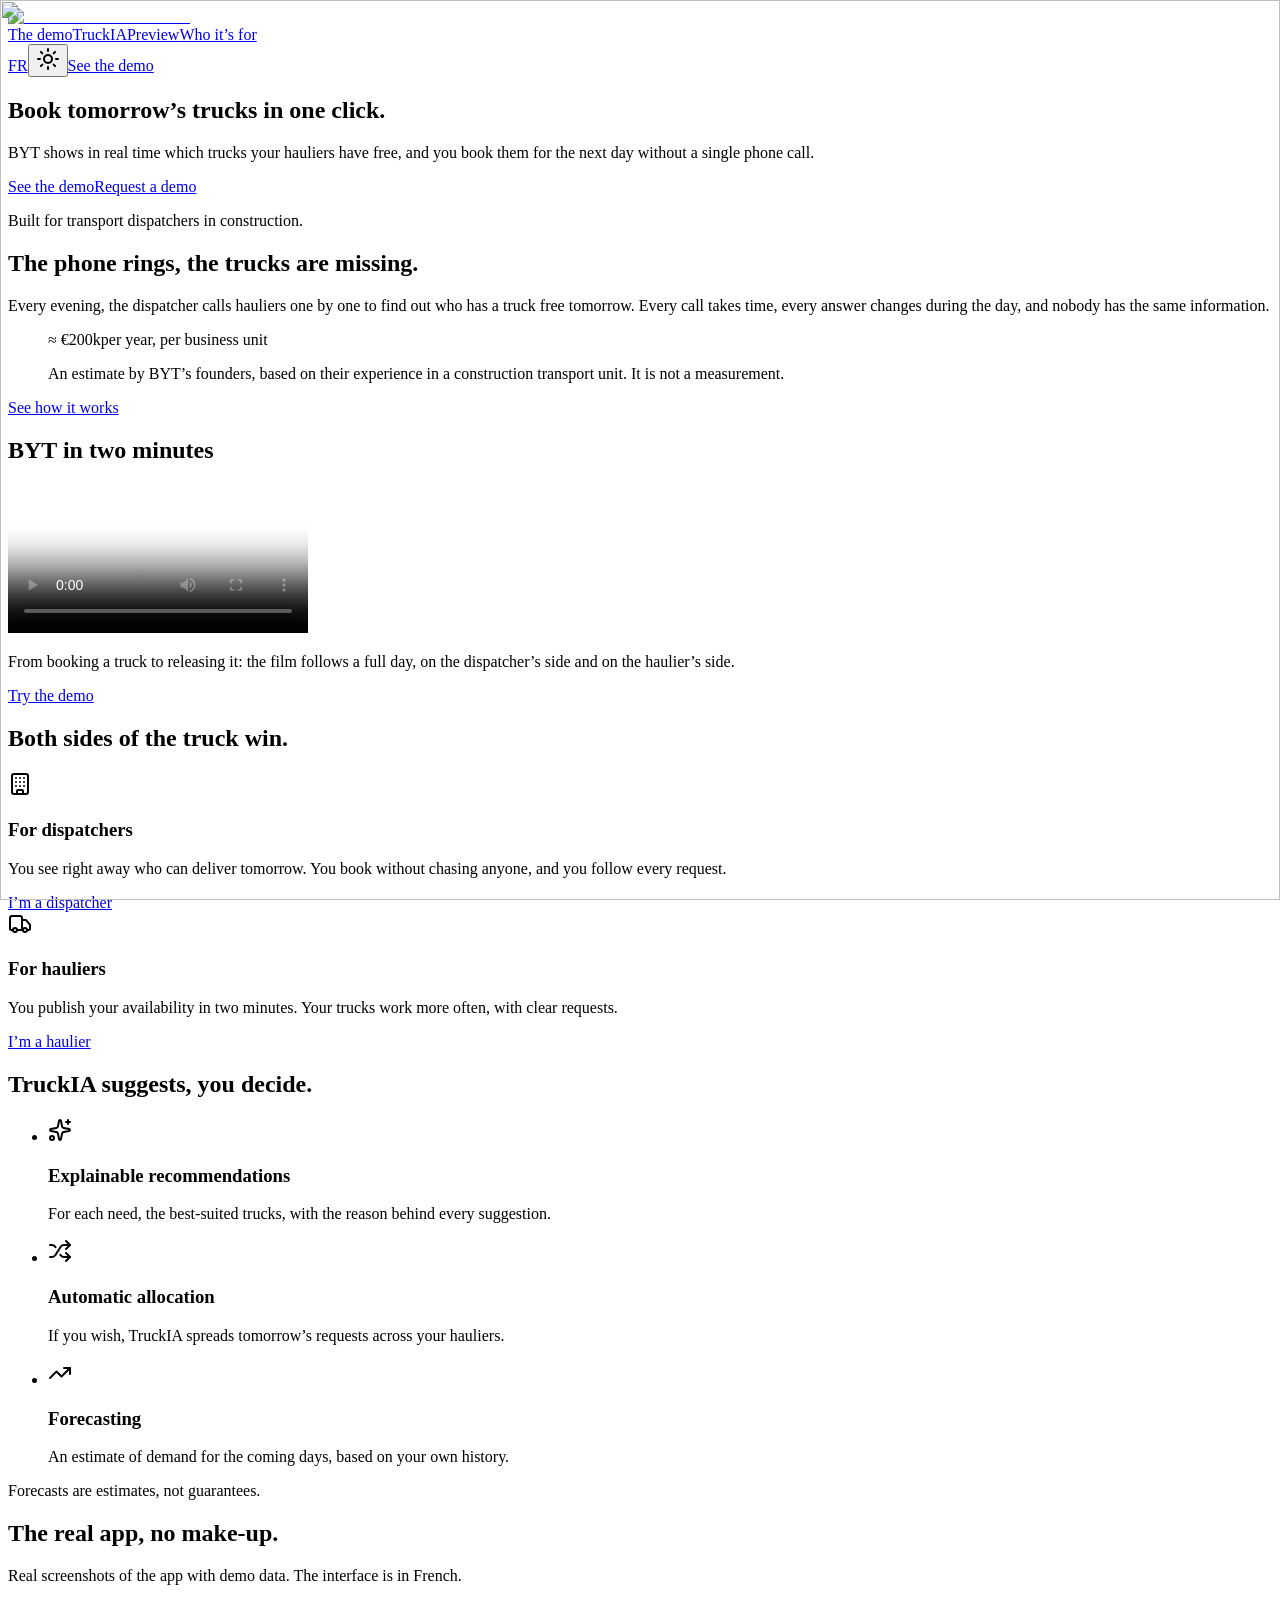
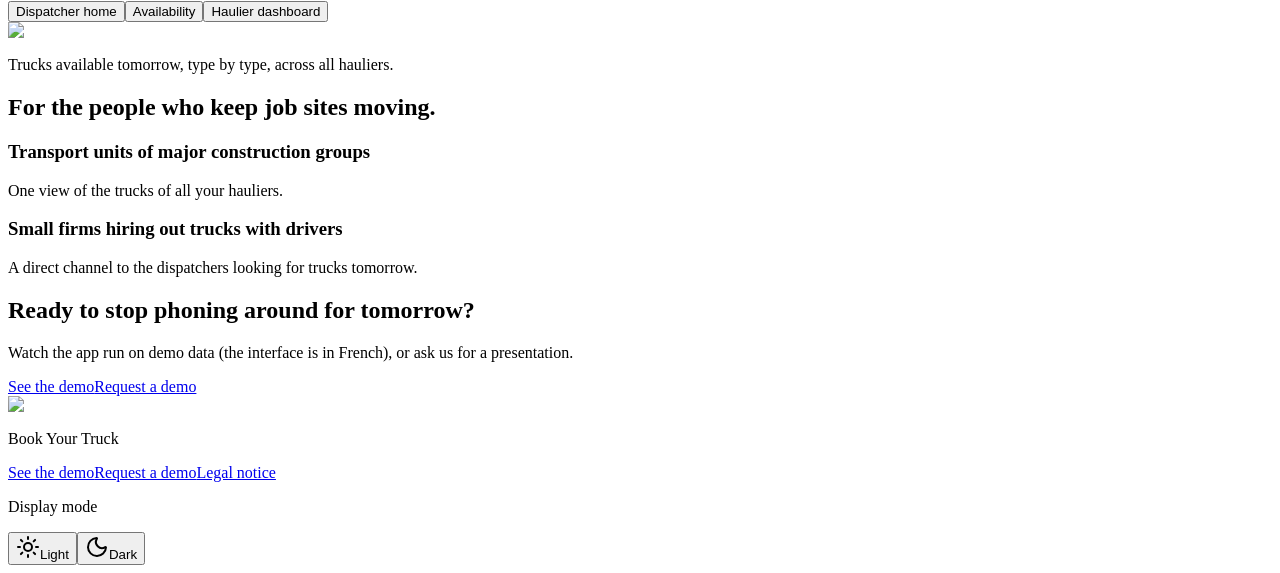
==== en/index.html @ 3bfd7bf5 "English landing under /en, English film, FR/EN switch; demo links to the new V1 address Co-Authored-" ====
<!DOCTYPE html><html lang="en" data-mode="dark" class="h-full antialiased MpTRBq_variable IlAYiW_variable tRXyLG_variable"><head><meta charSet="utf-8"/><meta name="viewport" content="width=device-width, initial-scale=1"/><link rel="stylesheet" href="/byt-landing/_next/static/chunks/2eouo8487dojg.css" data-precedence="next"/><link rel="stylesheet" href="/byt-landing/_next/static/chunks/0fxso6ekx2r6h.css" data-precedence="next"/><link rel="preload" as="script" fetchPriority="low" href="/byt-landing/_next/static/chunks/0o_iu04f6t0e7.js"/><script src="/byt-landing/_next/static/chunks/388g_mfn7ei28.js" async=""></script><script src="/byt-landing/_next/static/chunks/3hhvkmrxpr4rk.js" async=""></script><script src="/byt-landing/_next/static/chunks/25eh1px94h3n4.js" async=""></script><script src="/byt-landing/_next/static/chunks/turbopack-2rbhx_dps5cdj.js" async=""></script><script src="/byt-landing/_next/static/chunks/114zm1wj721ag.js" async=""></script><script src="/byt-landing/_next/static/chunks/167si0jmchx4j.js" async=""></script><script src="/byt-landing/_next/static/chunks/0wx6oqsn-_qvh.js" async=""></script><script src="/byt-landing/_next/static/chunks/1ptejjxzalk4x.js" async=""></script><script src="/byt-landing/_next/static/chunks/2x9ppv_f2jttq.js" async=""></script><script src="/byt-landing/_next/static/chunks/319exy_fspd3y.js" async=""></script><script src="/byt-landing/_next/static/chunks/37pzagzlcwzrl.js" async=""></script><script src="/byt-landing/_next/static/chunks/0yb3batxuyodr.js" async=""></script><script src="/byt-landing/_next/static/chunks/00i9_vu5y_h8j.js" async=""></script><title>BYT: book tomorrow’s trucks in one click</title><meta name="description" content="BYT shows in real time which trucks your hauliers have free, and you book them for the next day without a single phone call."/><meta property="og:title" content="BYT: book tomorrow’s trucks in one click"/><meta property="og:description" content="BYT shows in real time which trucks your hauliers have free, and you book them for the next day without a single phone call."/><meta property="og:locale" content="en_GB"/><meta property="og:image" content="https://weaven-labs.github.io/byt-landing/brand/chantier/landing/hero.jpg"/><meta property="og:image:width" content="2400"/><meta property="og:image:height" content="1357"/><meta property="og:image:alt" content="8x4 tipper truck on a yellow background"/><meta property="og:type" content="website"/><meta name="twitter:card" content="summary_large_image"/><meta name="twitter:title" content="BYT: book tomorrow’s trucks in one click"/><meta name="twitter:description" content="BYT shows in real time which trucks your hauliers have free, and you book them for the next day without a single phone call."/><meta name="twitter:image" content="https://weaven-labs.github.io/byt-landing/brand/chantier/landing/hero.jpg"/><meta name="twitter:image:alt" content="8x4 tipper truck on a yellow background"/><meta name="twitter:image:width" content="2400"/><meta name="twitter:image:height" content="1357"/><link rel="icon" href="/byt-landing/favicon.ico?favicon.117ezoe8m31dk.ico" sizes="48x48" type="image/x-icon"/><meta name="next-size-adjust" content=""/><script src="/byt-landing/_next/static/chunks/0cz1d0mv5g_q7.js" noModule=""></script></head><body class="flex min-h-full flex-col"><div hidden=""><!--$--><!--/$--></div><header class="sticky top-0 z-40 border-b bg-background/85 backdrop-blur-md"><div class="mx-auto w-full max-w-7xl px-4 sm:px-6 lg:px-10 flex h-16 items-center justify-between gap-3"><a aria-label="BYT, home" class="shrink-0" href="/byt-landing/en/"><img alt="BYT — Book Your Truck" data-slot="logo" width="113" height="34" decoding="async" data-nimg="1" class="block max-w-none shrink-0 select-none" style="color:transparent" src="/byt-landing/brand/chantier/logo-inverse.svg"/></a><nav aria-label="Sections" class="hidden items-center gap-6 lg:flex"><a href="#demo" class="text-sm text-muted-foreground hover:text-foreground focus-visible:text-foreground">The demo</a><a href="#truckia" class="text-sm text-muted-foreground hover:text-foreground focus-visible:text-foreground">TruckIA</a><a href="#apercu" class="text-sm text-muted-foreground hover:text-foreground focus-visible:text-foreground">Preview</a><a href="#pour-qui" class="text-sm text-muted-foreground hover:text-foreground focus-visible:text-foreground">Who it’s for</a></nav><div class="flex items-center gap-2"><a hrefLang="fr" aria-label="Version française" title="Version française" data-slot="button" data-variant="ghost" data-size="default" class="group/button inline-flex shrink-0 items-center justify-center rounded-md border bg-clip-padding font-(family-name:--button-font) tracking-(--button-tracking) whitespace-nowrap [text-transform:var(--button-transform)] transition-all outline-none select-none focus-visible:border-ring focus-visible:ring-3 focus-visible:ring-ring/50 active:not-aria-[haspopup]:translate-(--button-press) active:not-aria-[haspopup]:shadow-none disabled:pointer-events-none disabled:opacity-50 aria-invalid:border-destructive aria-invalid:ring-3 aria-invalid:ring-destructive/20 dark:aria-invalid:border-destructive/50 dark:aria-invalid:ring-destructive/40 [&amp;_svg]:pointer-events-none [&amp;_svg]:shrink-0 [&amp;_svg:not([class*=&#x27;size-&#x27;])]:size-4 border-transparent hover:bg-muted hover:text-foreground aria-expanded:bg-muted aria-expanded:text-foreground dark:hover:bg-muted/50 h-9 gap-1.5 in-data-[slot=button-group]:rounded-md has-data-[icon=inline-end]:pr-2 has-data-[icon=inline-start]:pl-2 px-2 text-sm font-semibold" href="/byt-landing/">FR</a><button data-slot="button" data-variant="ghost" data-size="default" class="group/button inline-flex shrink-0 items-center justify-center rounded-md border bg-clip-padding font-(family-name:--button-font) text-(length:--button-text) font-(--button-weight) tracking-(--button-tracking) whitespace-nowrap [text-transform:var(--button-transform)] transition-all outline-none select-none focus-visible:border-ring focus-visible:ring-3 focus-visible:ring-ring/50 active:not-aria-[haspopup]:translate-(--button-press) active:not-aria-[haspopup]:shadow-none disabled:pointer-events-none disabled:opacity-50 aria-invalid:border-destructive aria-invalid:ring-3 aria-invalid:ring-destructive/20 dark:aria-invalid:border-destructive/50 dark:aria-invalid:ring-destructive/40 [&amp;_svg]:pointer-events-none [&amp;_svg]:shrink-0 [&amp;_svg:not([class*=&#x27;size-&#x27;])]:size-4 border-transparent hover:bg-muted hover:text-foreground aria-expanded:bg-muted aria-expanded:text-foreground dark:hover:bg-muted/50 h-9 in-data-[slot=button-group]:rounded-md has-data-[icon=inline-end]:pr-2 has-data-[icon=inline-start]:pl-2 gap-1.5 px-2" aria-label="Switch to light mode" title="Light mode"><svg xmlns="http://www.w3.org/2000/svg" width="24" height="24" viewBox="0 0 24 24" fill="none" stroke="currentColor" stroke-width="2" stroke-linecap="round" stroke-linejoin="round" class="lucide lucide-sun size-5" aria-hidden="true"><circle cx="12" cy="12" r="4"></circle><path d="M12 2v2"></path><path d="M12 20v2"></path><path d="m4.93 4.93 1.41 1.41"></path><path d="m17.66 17.66 1.41 1.41"></path><path d="M2 12h2"></path><path d="M20 12h2"></path><path d="m6.34 17.66-1.41 1.41"></path><path d="m19.07 4.93-1.41 1.41"></path></svg></button><a data-slot="button" data-variant="default" data-size="default" class="group/button shrink-0 items-center justify-center rounded-md border border-(color:--button-border) bg-clip-padding font-(family-name:--button-font) text-(length:--button-text) font-(--button-weight) tracking-(--button-tracking) whitespace-nowrap [text-transform:var(--button-transform)] transition-all outline-none select-none focus-visible:border-ring focus-visible:ring-3 focus-visible:ring-ring/50 active:not-aria-[haspopup]:translate-(--button-press) active:not-aria-[haspopup]:shadow-none disabled:pointer-events-none disabled:opacity-50 aria-invalid:border-destructive aria-invalid:ring-3 aria-invalid:ring-destructive/20 dark:aria-invalid:border-destructive/50 dark:aria-invalid:ring-destructive/40 [&amp;_svg]:pointer-events-none [&amp;_svg]:shrink-0 [&amp;_svg:not([class*=&#x27;size-&#x27;])]:size-4 bg-primary text-primary-foreground hover:bg-primary/85 h-9 gap-1.5 px-2.5 in-data-[slot=button-group]:rounded-md has-data-[icon=inline-end]:pr-2 has-data-[icon=inline-start]:pl-2 hidden sm:inline-flex" href="https://order-exceed-fate-fcc.trycloudflare.com/connexion">See the demo</a></div></div></header><main lang="en"><section aria-labelledby="titre-hero" class="landing-hero"><div class="landing-hero__media"><div aria-hidden="true" class="absolute inset-0 overflow-hidden"><img alt="" decoding="async" data-nimg="fill" class="object-cover object-[100%_58%]" style="position:absolute;height:100%;width:100%;left:0;top:0;right:0;bottom:0;color:transparent" src="/byt-landing/brand/chantier/landing/hero-poster.jpg"/></div></div><div class="mx-auto w-full max-w-7xl px-4 sm:px-6 lg:px-10 landing-hero__body"><h1 id="titre-hero" class="landing-hero__title"><span><span class="landing-hero__word" style="--i:0">Book</span> </span><span><span class="landing-hero__word" style="--i:1">tomorrow’s</span> </span><span><span class="landing-hero__word" style="--i:2">trucks</span> </span><span><span class="landing-hero__word" style="--i:3">in</span> </span><span><span class="landing-hero__word" style="--i:4">one</span> </span><span><span class="landing-hero__word" style="--i:5">click.</span> </span></h1><p class="landing-hero__lead mt-6 text-lg leading-relaxed sm:text-xl">BYT shows in real time which trucks your hauliers have free, and you book them for the next day without a single phone call.</p><div class="mt-8 flex flex-wrap gap-3"><a data-slot="button" data-variant="default" data-size="lg" class="group/button inline-flex shrink-0 items-center justify-center rounded-md border border-(color:--button-border) bg-clip-padding font-(family-name:--button-font) font-(--button-weight) tracking-(--button-tracking) whitespace-nowrap [text-transform:var(--button-transform)] transition-all outline-none select-none focus-visible:border-ring focus-visible:ring-3 focus-visible:ring-ring/50 active:not-aria-[haspopup]:translate-(--button-press) active:not-aria-[haspopup]:shadow-none disabled:pointer-events-none disabled:opacity-50 aria-invalid:border-destructive aria-invalid:ring-3 aria-invalid:ring-destructive/20 dark:aria-invalid:border-destructive/50 dark:aria-invalid:ring-destructive/40 [&amp;_svg]:pointer-events-none [&amp;_svg]:shrink-0 [&amp;_svg:not([class*=&#x27;size-&#x27;])]:size-4 bg-primary text-primary-foreground hover:bg-primary/85 gap-1.5 has-data-[icon=inline-end]:pr-2 has-data-[icon=inline-start]:pl-2 h-12 px-6 text-base dark:bg-brand-foreground dark:text-brand dark:hover:bg-brand-foreground/85" href="https://order-exceed-fate-fcc.trycloudflare.com/connexion">See the demo</a><a data-slot="button" data-variant="outline" data-size="lg" class="group/button inline-flex shrink-0 items-center justify-center rounded-md border bg-clip-padding font-(family-name:--button-font) font-(--button-weight) tracking-(--button-tracking) whitespace-nowrap [text-transform:var(--button-transform)] transition-all outline-none select-none focus-visible:border-ring focus-visible:ring-3 focus-visible:ring-ring/50 active:not-aria-[haspopup]:translate-(--button-press) active:not-aria-[haspopup]:shadow-none disabled:pointer-events-none disabled:opacity-50 aria-invalid:border-destructive aria-invalid:ring-3 aria-invalid:ring-destructive/20 dark:aria-invalid:border-destructive/50 dark:aria-invalid:ring-destructive/40 [&amp;_svg]:pointer-events-none [&amp;_svg]:shrink-0 [&amp;_svg:not([class*=&#x27;size-&#x27;])]:size-4 border-border shadow-(--button-shadow) hover:bg-accent hover:text-accent-foreground aria-expanded:bg-muted aria-expanded:text-foreground gap-1.5 has-data-[icon=inline-end]:pr-2 has-data-[icon=inline-start]:pl-2 h-12 bg-card px-6 text-base text-card-foreground dark:border-brand-foreground dark:bg-transparent dark:text-brand-foreground" href="https://order-exceed-fate-fcc.trycloudflare.com/demo">Request a demo</a></div><p class="landing-hero__note mt-6 text-sm">Built for transport dispatchers in construction.</p></div></section><section id="probleme" aria-labelledby="titre-probleme" class="relative scroll-mt-16 py-20 sm:py-28"><div class="mx-auto w-full max-w-7xl px-4 sm:px-6 lg:px-10 grid items-center gap-12 lg:grid-cols-2 lg:gap-20"><div><h2 id="titre-probleme" class="landing-title max-w-[16ch]">The phone rings, the trucks are missing.</h2><p class="mt-6 max-w-[56ch] text-base leading-relaxed text-muted-foreground sm:text-lg">Every evening, the dispatcher calls hauliers one by one to find out who has a truck free tomorrow. Every call takes time, every answer changes during the day, and nobody has the same information.</p><figure class="mt-10 border-l-4 border-brand pl-5"><p class="numeric text-5xl sm:text-6xl">≈ €<span class="figures">200</span>k<span class="mt-1 block text-2xl text-muted-foreground sm:mt-0 sm:ml-2 sm:inline sm:text-3xl">per year, per business unit</span></p><figcaption class="mt-3 max-w-[48ch] text-sm leading-relaxed text-muted-foreground">An estimate by BYT’s founders, based on their experience in a construction transport unit. It is not a measurement.</figcaption></figure><p class="mt-8 text-sm"><a href="#demo" class="underline underline-offset-4 hover:text-primary">See how it works</a></p></div><div style="clip-path:inset(0 100% 0 0)"><div class="relative overflow-hidden rounded-lg border bg-muted shadow-[8px_8px_0_0_var(--foreground)] aspect-[4/3]"><img alt="" loading="lazy" decoding="async" data-nimg="fill" class="object-cover" style="position:absolute;height:100%;width:100%;left:0;top:0;right:0;bottom:0;color:transparent" src="/byt-landing/brand/chantier/landing/section-3.jpg"/></div></div></div></section><section id="demo" aria-labelledby="titre-demo" class="relative scroll-mt-16 py-20 sm:py-28 bg-muted/50"><div class="mx-auto w-full max-w-7xl px-4 sm:px-6 lg:px-10"><h2 id="titre-demo" class="landing-title max-w-[18ch]">BYT in two minutes</h2><div class="relative overflow-hidden rounded-lg bg-muted shadow-[8px_8px_0_0_var(--foreground)] mt-10 border-2 lg:mt-14"><video class="block aspect-video w-full bg-black" controls="" preload="metadata" playsInline="" poster="/byt-landing/landing/byt-demo-en-poster.jpg"><source src="/byt-landing/landing/byt-demo-en.mp4" type="video/mp4"/></video></div><div class="mt-8 flex flex-col gap-4 sm:flex-row sm:items-center sm:justify-between"><p class="max-w-[60ch] text-base leading-relaxed text-muted-foreground sm:text-lg">From booking a truck to releasing it: the film follows a full day, on the dispatcher’s side and on the haulier’s side.</p><a data-slot="button" data-variant="default" data-size="lg" class="group/button inline-flex items-center justify-center rounded-md border border-(color:--button-border) bg-clip-padding font-(family-name:--button-font) font-(--button-weight) tracking-(--button-tracking) whitespace-nowrap [text-transform:var(--button-transform)] transition-all outline-none select-none focus-visible:border-ring focus-visible:ring-3 focus-visible:ring-ring/50 active:not-aria-[haspopup]:translate-(--button-press) active:not-aria-[haspopup]:shadow-none disabled:pointer-events-none disabled:opacity-50 aria-invalid:border-destructive aria-invalid:ring-3 aria-invalid:ring-destructive/20 dark:aria-invalid:border-destructive/50 dark:aria-invalid:ring-destructive/40 [&amp;_svg]:pointer-events-none [&amp;_svg]:shrink-0 [&amp;_svg:not([class*=&#x27;size-&#x27;])]:size-4 bg-primary text-primary-foreground hover:bg-primary/85 gap-1.5 has-data-[icon=inline-end]:pr-2 has-data-[icon=inline-start]:pl-2 h-12 shrink-0 px-6 text-base" href="https://order-exceed-fate-fcc.trycloudflare.com/connexion">Try the demo</a></div></div></section><section id="deux-cotes" aria-labelledby="titre-deux-cotes" class="relative scroll-mt-16 py-20 sm:py-28"><div class="mx-auto w-full max-w-7xl px-4 sm:px-6 lg:px-10"><h2 id="titre-deux-cotes" class="landing-title max-w-[20ch]">Both sides of the truck win.</h2><div class="mt-10" style="clip-path:inset(0 100% 0 0)"><div class="relative overflow-hidden rounded-lg border bg-muted shadow-[8px_8px_0_0_var(--foreground)] aspect-[16/8] sm:aspect-[16/6]"><img alt="" loading="lazy" decoding="async" data-nimg="fill" class="object-cover object-[50%_60%]" style="position:absolute;height:100%;width:100%;left:0;top:0;right:0;bottom:0;color:transparent" src="/byt-landing/brand/chantier/landing/section-2.jpg"/></div></div><div class="mt-10 grid gap-6 md:grid-cols-2"><article class="flex flex-col items-start gap-4 rounded-lg border bg-card p-6 sm:p-8"><svg xmlns="http://www.w3.org/2000/svg" width="24" height="24" viewBox="0 0 24 24" fill="none" stroke="currentColor" stroke-width="2" stroke-linecap="round" stroke-linejoin="round" class="lucide lucide-building size-8 [stroke-width:1.75] text-foreground" aria-hidden="true"><path d="M12 10h.01"></path><path d="M12 14h.01"></path><path d="M12 6h.01"></path><path d="M16 10h.01"></path><path d="M16 14h.01"></path><path d="M16 6h.01"></path><path d="M8 10h.01"></path><path d="M8 14h.01"></path><path d="M8 6h.01"></path><path d="M9 22v-3a1 1 0 0 1 1-1h4a1 1 0 0 1 1 1v3"></path><rect x="4" y="2" width="16" height="20" rx="2"></rect></svg><h3 class="text-2xl">For dispatchers</h3><p class="max-w-[44ch] text-base leading-relaxed text-muted-foreground">You see right away who can deliver tomorrow. You book without chasing anyone, and you follow every request.</p><a data-slot="button" data-variant="outline" data-size="default" class="group/button inline-flex shrink-0 items-center justify-center rounded-md border bg-clip-padding font-(family-name:--button-font) text-(length:--button-text) font-(--button-weight) tracking-(--button-tracking) whitespace-nowrap [text-transform:var(--button-transform)] transition-all outline-none select-none focus-visible:border-ring focus-visible:ring-3 focus-visible:ring-ring/50 active:not-aria-[haspopup]:translate-(--button-press) active:not-aria-[haspopup]:shadow-none disabled:pointer-events-none disabled:opacity-50 aria-invalid:border-destructive aria-invalid:ring-3 aria-invalid:ring-destructive/20 dark:aria-invalid:border-destructive/50 dark:aria-invalid:ring-destructive/40 [&amp;_svg]:pointer-events-none [&amp;_svg]:shrink-0 [&amp;_svg:not([class*=&#x27;size-&#x27;])]:size-4 border-border bg-card shadow-(--button-shadow) hover:bg-accent hover:text-accent-foreground aria-expanded:bg-muted aria-expanded:text-foreground dark:border-input h-9 gap-1.5 px-2.5 in-data-[slot=button-group]:rounded-md has-data-[icon=inline-end]:pr-2 has-data-[icon=inline-start]:pl-2 mt-2" href="https://order-exceed-fate-fcc.trycloudflare.com/connexion">I’m a dispatcher</a></article><article class="flex flex-col items-start gap-4 rounded-lg border bg-card p-6 sm:p-8"><svg xmlns="http://www.w3.org/2000/svg" width="24" height="24" viewBox="0 0 24 24" fill="none" stroke="currentColor" stroke-width="2" stroke-linecap="round" stroke-linejoin="round" class="lucide lucide-truck size-8 [stroke-width:1.75] text-foreground" aria-hidden="true"><path d="M14 18V6a2 2 0 0 0-2-2H4a2 2 0 0 0-2 2v11a1 1 0 0 0 1 1h2"></path><path d="M15 18H9"></path><path d="M19 18h2a1 1 0 0 0 1-1v-3.65a1 1 0 0 0-.22-.624l-3.48-4.35A1 1 0 0 0 17.52 8H14"></path><circle cx="17" cy="18" r="2"></circle><circle cx="7" cy="18" r="2"></circle></svg><h3 class="text-2xl">For hauliers</h3><p class="max-w-[44ch] text-base leading-relaxed text-muted-foreground">You publish your availability in two minutes. Your trucks work more often, with clear requests.</p><a data-slot="button" data-variant="outline" data-size="default" class="group/button inline-flex shrink-0 items-center justify-center rounded-md border bg-clip-padding font-(family-name:--button-font) text-(length:--button-text) font-(--button-weight) tracking-(--button-tracking) whitespace-nowrap [text-transform:var(--button-transform)] transition-all outline-none select-none focus-visible:border-ring focus-visible:ring-3 focus-visible:ring-ring/50 active:not-aria-[haspopup]:translate-(--button-press) active:not-aria-[haspopup]:shadow-none disabled:pointer-events-none disabled:opacity-50 aria-invalid:border-destructive aria-invalid:ring-3 aria-invalid:ring-destructive/20 dark:aria-invalid:border-destructive/50 dark:aria-invalid:ring-destructive/40 [&amp;_svg]:pointer-events-none [&amp;_svg]:shrink-0 [&amp;_svg:not([class*=&#x27;size-&#x27;])]:size-4 border-border bg-card shadow-(--button-shadow) hover:bg-accent hover:text-accent-foreground aria-expanded:bg-muted aria-expanded:text-foreground dark:border-input h-9 gap-1.5 px-2.5 in-data-[slot=button-group]:rounded-md has-data-[icon=inline-end]:pr-2 has-data-[icon=inline-start]:pl-2 mt-2" href="https://order-exceed-fate-fcc.trycloudflare.com/connexion">I’m a haulier</a></article></div></div></section><section id="truckia" aria-labelledby="titre-truckia" class="relative scroll-mt-16 py-20 sm:py-28 bg-muted/50"><div class="mx-auto w-full max-w-7xl px-4 sm:px-6 lg:px-10 grid items-center gap-12 lg:grid-cols-[1.1fr_1fr] lg:gap-20"><div class="order-2 lg:order-1" style="clip-path:inset(0 100% 0 0)"><div class="relative overflow-hidden rounded-lg border bg-muted shadow-[8px_8px_0_0_var(--foreground)] aspect-[16/10]"><img alt="" loading="lazy" decoding="async" data-nimg="fill" class="object-cover" style="position:absolute;height:100%;width:100%;left:0;top:0;right:0;bottom:0;color:transparent" src="/byt-landing/brand/chantier/landing/section-4.jpg"/></div></div><div class="order-1 lg:order-2"><h2 id="titre-truckia" class="landing-title max-w-[16ch]">TruckIA suggests, you decide.</h2><ul class="mt-8 space-y-6"><li class="flex gap-4"><span class="mt-1 grid size-10 shrink-0 place-items-center rounded-md bg-truckia/15 text-truckia"><svg xmlns="http://www.w3.org/2000/svg" width="24" height="24" viewBox="0 0 24 24" fill="none" stroke="currentColor" stroke-width="2" stroke-linecap="round" stroke-linejoin="round" class="lucide lucide-sparkles lucide-stars size-5" aria-hidden="true"><path d="M11.017 2.814a1 1 0 0 1 1.966 0l1.051 5.558a2 2 0 0 0 1.594 1.594l5.558 1.051a1 1 0 0 1 0 1.966l-5.558 1.051a2 2 0 0 0-1.594 1.594l-1.051 5.558a1 1 0 0 1-1.966 0l-1.051-5.558a2 2 0 0 0-1.594-1.594l-5.558-1.051a1 1 0 0 1 0-1.966l5.558-1.051a2 2 0 0 0 1.594-1.594z"></path><path d="M20 2v4"></path><path d="M22 4h-4"></path><circle cx="4" cy="20" r="2"></circle></svg></span><div><h3 class="text-xl">Explainable recommendations</h3><p class="mt-1 max-w-[44ch] text-base leading-relaxed text-muted-foreground">For each need, the best-suited trucks, with the reason behind every suggestion.</p></div></li><li class="flex gap-4"><span class="mt-1 grid size-10 shrink-0 place-items-center rounded-md bg-truckia/15 text-truckia"><svg xmlns="http://www.w3.org/2000/svg" width="24" height="24" viewBox="0 0 24 24" fill="none" stroke="currentColor" stroke-width="2" stroke-linecap="round" stroke-linejoin="round" class="lucide lucide-shuffle size-5" aria-hidden="true"><path d="m18 14 4 4-4 4"></path><path d="m18 2 4 4-4 4"></path><path d="M2 18h1.973a4 4 0 0 0 3.3-1.7l5.454-8.6a4 4 0 0 1 3.3-1.7H22"></path><path d="M2 6h1.972a4 4 0 0 1 3.6 2.2"></path><path d="M22 18h-6.041a4 4 0 0 1-3.3-1.8l-.359-.45"></path></svg></span><div><h3 class="text-xl">Automatic allocation</h3><p class="mt-1 max-w-[44ch] text-base leading-relaxed text-muted-foreground">If you wish, TruckIA spreads tomorrow’s requests across your hauliers.</p></div></li><li class="flex gap-4"><span class="mt-1 grid size-10 shrink-0 place-items-center rounded-md bg-truckia/15 text-truckia"><svg xmlns="http://www.w3.org/2000/svg" width="24" height="24" viewBox="0 0 24 24" fill="none" stroke="currentColor" stroke-width="2" stroke-linecap="round" stroke-linejoin="round" class="lucide lucide-trending-up size-5" aria-hidden="true"><path d="M16 7h6v6"></path><path d="m22 7-8.5 8.5-5-5L2 17"></path></svg></span><div><h3 class="text-xl">Forecasting</h3><p class="mt-1 max-w-[44ch] text-base leading-relaxed text-muted-foreground">An estimate of demand for the coming days, based on your own history.</p></div></li></ul><p class="mt-8 text-sm text-muted-foreground">Forecasts are estimates, not guarantees.</p></div></div></section><section id="apercu" aria-labelledby="titre-apercu" class="relative scroll-mt-16 py-20 sm:py-28"><div class="mx-auto w-full max-w-7xl px-4 sm:px-6 lg:px-10"><h2 id="titre-apercu" class="landing-title max-w-[18ch]">The real app, no make-up.</h2><p class="mt-5 max-w-[56ch] text-base leading-relaxed text-muted-foreground sm:text-lg">Real screenshots of the app with demo data. The interface is in French.</p><div role="tablist" aria-label="App screens" class="mt-8 flex flex-wrap gap-2"><button type="button" role="tab" id="_R_1klubrb_-tab-0" aria-selected="true" aria-controls="_R_1klubrb_-panel" class="h-10 rounded-md border px-4 text-sm outline-none focus-visible:ring-3 focus-visible:ring-focus-halo bg-primary text-primary-foreground">Dispatcher home</button><button type="button" role="tab" id="_R_1klubrb_-tab-1" aria-selected="false" aria-controls="_R_1klubrb_-panel" class="h-10 rounded-md border px-4 text-sm outline-none focus-visible:ring-3 focus-visible:ring-focus-halo bg-card text-muted-foreground hover:text-foreground">Availability</button><button type="button" role="tab" id="_R_1klubrb_-tab-2" aria-selected="false" aria-controls="_R_1klubrb_-panel" class="h-10 rounded-md border px-4 text-sm outline-none focus-visible:ring-3 focus-visible:ring-focus-halo bg-card text-muted-foreground hover:text-foreground">Haulier dashboard</button></div><div role="tabpanel" id="_R_1klubrb_-panel" aria-labelledby="_R_1klubrb_-tab-0" class="mt-8"><div class="relative overflow-hidden rounded-lg border bg-muted shadow-[8px_8px_0_0_var(--foreground)] aspect-[16/9.5]"><img alt="Screenshot of the app, dispatcher home." loading="lazy" width="1440" height="900" decoding="async" data-nimg="1" class="size-full object-cover object-top" style="color:transparent" src="/byt-landing/landing/client.jpg"/></div><p class="mt-5 max-w-[64ch] text-sm text-muted-foreground">Trucks available tomorrow, type by type, across all hauliers.</p></div></div></section><section id="pour-qui" aria-labelledby="titre-pour-qui" class="relative scroll-mt-16 py-20 sm:py-28 bg-muted/50"><div class="mx-auto w-full max-w-7xl px-4 sm:px-6 lg:px-10 grid items-center gap-12 lg:grid-cols-2 lg:gap-20"><div><h2 id="titre-pour-qui" class="landing-title max-w-[18ch]">For the people who keep job sites moving.</h2><div class="mt-8 space-y-4"><article class="rounded-lg border bg-card p-6"><h3 class="text-xl">Transport units of major construction groups</h3><p class="mt-2 text-base leading-relaxed text-muted-foreground">One view of the trucks of all your hauliers.</p></article><article class="rounded-lg border bg-card p-6"><h3 class="text-xl">Small firms hiring out trucks with drivers</h3><p class="mt-2 text-base leading-relaxed text-muted-foreground">A direct channel to the dispatchers looking for trucks tomorrow.</p></article></div></div><div style="clip-path:inset(0 100% 0 0)"><div class="relative overflow-hidden rounded-lg border bg-muted shadow-[8px_8px_0_0_var(--foreground)] aspect-[4/3]"><img alt="" loading="lazy" decoding="async" data-nimg="fill" class="object-cover" style="position:absolute;height:100%;width:100%;left:0;top:0;right:0;bottom:0;color:transparent" src="/byt-landing/brand/chantier/landing/section-1.jpg"/></div></div></div></section><section aria-labelledby="titre-final" class="relative scroll-mt-16 py-20 sm:py-28 isolate overflow-hidden"><div aria-hidden="true" class="absolute inset-0 -z-10"><img alt="" loading="lazy" decoding="async" data-nimg="fill" class="object-cover" style="position:absolute;height:100%;width:100%;left:0;top:0;right:0;bottom:0;color:transparent" src="/byt-landing/brand/chantier/landing/hex-bg.jpg"/><div class="absolute inset-0 bg-background/85"></div></div><div class="mx-auto w-full max-w-7xl px-4 sm:px-6 lg:px-10 text-center"><div class="mx-auto max-w-2xl rounded-lg border bg-card/90 p-8 shadow-[8px_8px_0_0_var(--foreground)] backdrop-blur-md sm:p-12"><h2 id="titre-final" class="landing-title text-balance">Ready to stop phoning around for tomorrow?</h2><p class="mx-auto mt-5 max-w-[48ch] text-base leading-relaxed text-muted-foreground sm:text-lg">Watch the app run on demo data (the interface is in French), or ask us for a presentation.</p><div class="mt-8 flex flex-wrap justify-center gap-3"><a data-slot="button" data-variant="default" data-size="lg" class="group/button inline-flex shrink-0 items-center justify-center rounded-md border border-(color:--button-border) bg-clip-padding font-(family-name:--button-font) font-(--button-weight) tracking-(--button-tracking) whitespace-nowrap [text-transform:var(--button-transform)] transition-all outline-none select-none focus-visible:border-ring focus-visible:ring-3 focus-visible:ring-ring/50 active:not-aria-[haspopup]:translate-(--button-press) active:not-aria-[haspopup]:shadow-none disabled:pointer-events-none disabled:opacity-50 aria-invalid:border-destructive aria-invalid:ring-3 aria-invalid:ring-destructive/20 dark:aria-invalid:border-destructive/50 dark:aria-invalid:ring-destructive/40 [&amp;_svg]:pointer-events-none [&amp;_svg]:shrink-0 [&amp;_svg:not([class*=&#x27;size-&#x27;])]:size-4 bg-primary text-primary-foreground hover:bg-primary/85 gap-1.5 has-data-[icon=inline-end]:pr-2 has-data-[icon=inline-start]:pl-2 h-12 px-6 text-base" href="https://order-exceed-fate-fcc.trycloudflare.com/connexion">See the demo</a><a data-slot="button" data-variant="outline" data-size="lg" class="group/button inline-flex shrink-0 items-center justify-center rounded-md border bg-clip-padding font-(family-name:--button-font) font-(--button-weight) tracking-(--button-tracking) whitespace-nowrap [text-transform:var(--button-transform)] transition-all outline-none select-none focus-visible:border-ring focus-visible:ring-3 focus-visible:ring-ring/50 active:not-aria-[haspopup]:translate-(--button-press) active:not-aria-[haspopup]:shadow-none disabled:pointer-events-none disabled:opacity-50 aria-invalid:border-destructive aria-invalid:ring-3 aria-invalid:ring-destructive/20 dark:aria-invalid:border-destructive/50 dark:aria-invalid:ring-destructive/40 [&amp;_svg]:pointer-events-none [&amp;_svg]:shrink-0 [&amp;_svg:not([class*=&#x27;size-&#x27;])]:size-4 border-border shadow-(--button-shadow) hover:bg-accent hover:text-accent-foreground aria-expanded:bg-muted aria-expanded:text-foreground dark:border-input gap-1.5 has-data-[icon=inline-end]:pr-2 has-data-[icon=inline-start]:pl-2 h-12 bg-card px-6 text-base" href="https://order-exceed-fate-fcc.trycloudflare.com/demo">Request a demo</a></div></div></div></section></main><footer class="border-t bg-card"><div class="mx-auto w-full max-w-7xl px-4 sm:px-6 lg:px-10 flex flex-col gap-8 py-10 md:flex-row md:items-start md:justify-between"><div class="space-y-3"><img alt="BYT — Book Your Truck" data-slot="logo" loading="lazy" width="119" height="36" decoding="async" data-nimg="1" class="block max-w-none shrink-0 select-none" style="color:transparent" src="/byt-landing/brand/chantier/logo-inverse.svg"/><p class="text-sm text-muted-foreground">Book Your Truck</p></div><nav aria-label="Footer" class="flex flex-col gap-2 text-sm"><a class="hover:underline" href="https://order-exceed-fate-fcc.trycloudflare.com/connexion">See the demo</a><a class="hover:underline" href="https://order-exceed-fate-fcc.trycloudflare.com/demo">Request a demo</a><a class="hover:underline" href="/byt-landing/en/legal-notice">Legal notice</a></nav><div><p class="mb-3 text-sm text-muted-foreground">Display mode</p><div role="radiogroup" aria-label="Display mode" class="grid w-full max-w-sm grid-cols-2 gap-1 rounded-md bg-muted p-1"><button type="button" role="radio" aria-checked="false" aria-label="Light" class="flex h-8 items-center justify-center gap-1.5 rounded-sm text-sm font-medium outline-none focus-visible:ring-3 focus-visible:ring-focus-halo text-muted-foreground hover:text-foreground"><svg xmlns="http://www.w3.org/2000/svg" width="24" height="24" viewBox="0 0 24 24" fill="none" stroke="currentColor" stroke-width="2" stroke-linecap="round" stroke-linejoin="round" class="lucide lucide-sun size-4" aria-hidden="true"><circle cx="12" cy="12" r="4"></circle><path d="M12 2v2"></path><path d="M12 20v2"></path><path d="m4.93 4.93 1.41 1.41"></path><path d="m17.66 17.66 1.41 1.41"></path><path d="M2 12h2"></path><path d="M20 12h2"></path><path d="m6.34 17.66-1.41 1.41"></path><path d="m19.07 4.93-1.41 1.41"></path></svg>Light</button><button type="button" role="radio" aria-checked="true" aria-label="Dark" class="flex h-8 items-center justify-center gap-1.5 rounded-sm text-sm font-medium outline-none focus-visible:ring-3 focus-visible:ring-focus-halo bg-card text-card-foreground shadow-sm"><svg xmlns="http://www.w3.org/2000/svg" width="24" height="24" viewBox="0 0 24 24" fill="none" stroke="currentColor" stroke-width="2" stroke-linecap="round" stroke-linejoin="round" class="lucide lucide-moon size-4" aria-hidden="true"><path d="M20.985 12.486a9 9 0 1 1-9.473-9.472c.405-.022.617.46.402.803a6 6 0 0 0 8.268 8.268c.344-.215.825-.004.803.401"></path></svg>Dark</button></div></div></div></footer><!--$--><!--/$--><section aria-label="Notifications alt+T" tabindex="-1" aria-live="polite" aria-relevant="additions text" aria-atomic="false" data-react-aria-top-layer="true"></section><script id="_R_">(globalThis["TURBOPACK"] || (globalThis["TURBOPACK"] = [])).push({"otherChunks":["static/chunks/0o_iu04f6t0e7.js","static/chunks/388g_mfn7ei28.js","static/chunks/3hhvkmrxpr4rk.js","static/chunks/25eh1px94h3n4.js"],"runtimeModuleIds":[494553]});</script><script src="/byt-landing/_next/static/chunks/0o_iu04f6t0e7.js" async=""></script><script>(self.__next_f=self.__next_f||[]).push([0])</script><script>self.__next_f.push([1,"1:\"$Sreact.fragment\"\n4:\"/byt-landing/_next/static/chunks/114zm1wj721ag.js\"\n5:\"/byt-landing/_next/static/chunks/167si0jmchx4j.js\"\n6:I[339756,[\"$4\",\"$5\"],\"default\"]\n7:I[837457,[\"$4\",\"$5\"],\"default\"]\na:\"/byt-landing/_next/static/chunks/0wx6oqsn-_qvh.js\"\nb:\"/byt-landing/_next/static/chunks/1ptejjxzalk4x.js\"\nc:\"/byt-landing/_next/static/chunks/2x9ppv_f2jttq.js\"\nd:I[522016,[\"$4\",\"$5\",\"$a\",\"$b\",\"$c\"],\"\"]\ne:I[283128,[\"$4\",\"$5\",\"$a\",\"$b\",\"$c\"],\"Logo\"]\nf:I[20249,[\"$4\",\"$5\",\"$a\",\"$b\",\"$c\"],\"ModeToggle\"]\n16:\"ViewportBoundary\"\n17:I[897367,[\"$4\",\"$5\"],\"$16\"]\n19:\"MetadataBoundary\"\n1a:I[897367,[\"$4\",\"$5\"],\"$19\"]\n1b:\"$Sreact.suspense\"\n1d:\"/byt-landing/_next/static/chunks/319exy_fspd3y.js\"\n1e:I[563491,[\"$4\",\"$5\",\"$1d\"],\"default\"]\n:HL[\"/byt-landing/_next/static/chunks/2eouo8487dojg.css\",\"style\"]\n:HL[\"/byt-landing/_next/static/chunks/0fxso6ekx2r6h.css\",\"style\"]\n:HL[\"/byt-landing/_next/static/media/38a15c9a0b6aa5e1.p.2l41_ldkjomdb.woff2\",\"font\",{\"crossOrigin\":\"\",\"type\":\"font/woff2\"}]\n:HL[\"/byt-landing/_next/static/media/5016fbdfc634340b-s.p.2lpos000q_nzo.woff2\",\"font\",{\"crossOrigin\":\"\",\"type\":\"font/woff2\"}]\n:HL[\"/byt-landing/_next/static/media/735f397d673a2893-s.p.3-lut242jvm36.woff2\",\"font\",{\"crossOrigin\":\"\",\"type\":\"font/woff2\"}]\n:HL[\"/byt-landing/_next/static/media/8d472e246568d62d-s.p.22ggkaf3lyu8c.woff2\",\"font\",{\"crossOrigin\":\"\",\"type\":\"font/woff2\"}]\n:HL[\"/byt-landing/_next/static/media/b5363c3b0545cfa1-s.p.0s4utfvp8prsy.woff2\",\"font\",{\"crossOrigin\":\"\",\"type\":\"font/woff2\"}]\n:HL[\"/byt-landing/_next/static/media/c52d0a8a47055bb1-s.p.2p4adm_386h58.woff2\",\"font\",{\"crossOrigin\":\"\",\"type\":\"font/woff2\"}]\n8:X\n9:[[\"children\",{\"s\":\"__PAGE__\",\"d\":{\"r\":[\"$\",\"$1\",\"c\",{\"children\":[[[\"$\",\"header\",null,{\"className\":\"sticky top-0 z-40 border-b bg-background/85 backdrop-blur-md\",\"children\":[\"$\",\"div\",null,{\"className\":\"mx-auto w-full max-w-7xl px-4 sm:px-6 lg:px-10 flex h-16 items-center justify-between gap-3\",\"children\":[[\"$\",\"$Ld\",null,{\"href\":\"/en\",\"aria-label\":\"BYT, home\",\"className\":\"shrink-0\",\"children\":[\"$\",\"$Le\",null,{\"height\":34,\"priority\":true}]}],[\"$\",\"nav\",null,{\"aria-label\":\"Sections\",\"className\":\"hidden items-center gap-6 lg:flex\",\"children\":[[\"$\",\"a\",\"demo\",{\"href\":\"#demo\",\"className\":\"text-sm text-muted-foreground hover:text-foreground focus-visible:text-foreground\",\"children\":\"The demo\"}],[\"$\",\"a\",\"truckia\",{\"href\":\"#truckia\",\"className\":\"text-sm text-muted-foreground hover:text-foreground focus-visible:text-foreground\",\"children\":\"TruckIA\"}],[\"$\",\"a\",\"apercu\",{\"href\":\"#apercu\",\"className\":\"text-sm text-muted-foreground hover:text-foreground focus-visible:text-foreground\",\"children\":\"Preview\"}],[\"$\",\"a\",\"pour-qui\",{\"href\":\"#pour-qui\",\"className\":\"text-sm text-muted-foreground hover:text-foreground focus-visible:text-foreground\",\"children\":\"Who it’s for\"}]]}],[\"$\",\"div\",null,{\"className\":\"flex items-center gap-2\",\"children\":[[\"$\",\"$Ld\",null,{\"href\":\"/\",\"hrefLang\":\"fr\",\"aria-label\":\"Version française\",\"title\":\"Version française\",\"children\":\"FR\",\"data-slot\":\"button\",\"data-variant\":\"ghost\",\"data-size\":\"default\",\"className\":\"group/button inline-flex shrink-0 items-center justify-center rounded-md border bg-clip-padding font-(family-name:--button-font) tracking-(--button-tracking) whitespace-nowrap [text-transform:var(--button-transform)] transition-all outline-none select-none focus-visible:border-ring focus-visible:ring-3 focus-visible:ring-ring/50 active:not-aria-[haspopup]:translate-(--button-press) active:not-aria-[haspopup]:shadow-none disabled:pointer-events-none disabled:opacity-50 aria-invalid:border-destructive aria-invalid:ring-3 aria-invalid:ring-destructive/20 dark:aria-invalid:border-destructive/50 dark:aria-invalid:ring-destructive/40 [\u0026_svg]:pointer-events-none [\u0026_svg]:shrink-0 [\u0026_svg:not([class*='size-'])]:size-4 border-transparent hover:bg-muted hover:text-foreground aria-expanded:bg-muted aria-expanded:text-foreground dark:hover:bg-muted/50 h-9 gap-1.5 in-data-[slot=button-group]:rounded-md has-data-[icon=inline-end]:pr-2 has-data-[icon=inline-start]:pl-2 px-2 text-sm font-semibold\",\"ref\":null}],[\"$\",\"$Lf\",null,{\"lang\":\"en\"}],[\"$\",\"$Ld\",null,{\"href\":\"https://order-exceed-fate-fcc.trycloudflare.com/connexion\",\"children\":\"See the demo\",\"data-slot\":\"button\",\"data-variant\":\"default\",\"data-size\":\"default\",\"className\":\"group/button shrink-0 items-center justify-center rounded-md border border-(color:--button-border) bg-clip-padding font-(family-name:--button-font) text-(length:--button-text) font-(--button-weight) tracking-(--button-tracking) whitespace-nowrap [text-transform:var(--button-transform)] transition-all outline-none select-none focus-visible:border-ring focus-visible:ring-3 focus-visible:ring-ring/50 active:not-aria-[haspopup]:translate-(--button-press) active:not-aria-[haspopup]:shadow-none disabled:pointer-events-none disabled:opacity-50 aria-invalid:border-destructive aria-invalid:ring-3 aria-invalid:ring-destructive/20 dark:aria-invalid:border-destructive/50 dark:aria-invalid:ring-destructive/40 [\u0026_svg]:pointer-events-none [\u0026_svg]:shrink-0 [\u0026_svg:not([class*='size-'])]:size-4 bg-primary text-primary-foreground hover:bg-primary/85 h-9 gap-1.5 px-2.5 in-data-[slot=button-group]:rounded-md has-data-[icon=inline-end]:pr-2 has-data-[icon=inline-start]:pl-2 hidden sm:inline-flex\",\"ref\":null}]]}]]}]}],\"$L10\",\"$L11\"],[\"$L12\",\"$L13\",\"$L14\"],\"$L15\"]}],\"p\":false,\"v\":null}}]]\n3:[[\"children\",{\"s\":\"en\",\"d\":{\"r\":[\"$\",\"$1\",\"c\",{\"children\":[null,[\"$\",\"$L6\",null,{\"parallelRouterKey\":\"children\",\"error\":\"$undefined\",\"errorStyles\":\"$undefined\",\"errorScripts\":\"$undefined\",\"template\":[\"$\",\"$L7\",null,{}],\"templateStyles\":\"$undefined\",\"templateScripts\":\"$undefined\",\"notFound\":\"$undefined\",\"forbidden\":\"$undefined\",\"unauthorized\":\"$undefined\"}]]}],\"p\":false,\"v\":\"$8\"},\"c\":\"$Q9\"}]]\n0:{\"P\":null,\"c\":[\"\",\"en\"],\"q\":\"\",\"i\":false,\"t\":{\"t\":{\"s\":\"\",\"h\":16,\"d\":{\"r\":[\"$\",\"$1\",\"c\",{\"children\":[[[\"$\",\"link\",\"0\",{\"rel\":\"stylesheet\",\"href\":\"/byt-landing/_next/static/chunks/2eouo8487dojg.css\",\"precedence\":\"next\",\"crossOrigin\":\"$undefined\",\"nonce\":\"$undefined\"}],[\"$\",\"link\",\"1\",{\"rel\":\"stylesheet\",\"href\":\"/byt-landing/_next/static/chunks/0fxso6ekx2r6h.css\",\"precedence\":\"next\",\"crossOrigin\":\"$undefined\",\"nonce\":\"$undefined\"}],[\"$\",\"script\",\"script-0\",{\"src\":\"/byt-landing/_next/static/chunks/114zm1wj721ag.js\",\"async\":true,\"nonce\":\"$undefined\"}],[\"$\",\"script\",\"script-1\",{\"src\":\"/byt-landing/_next/static/chunks/167si0jmchx4j.js\",\"async\":true,\"nonce\":\"$undefined\"}]],\"$L2\"]}],\"p\":false,\"v\":null},\"c\":\"$Q3\"},\"h\":{\"r\":[\"$\",\"$1\",\"h\",{\"children\":[null,[\"$\",\"$L17\",null,{\"children\":\"$L18\"}],[\"$\",\"$L1a\",null,{\"children\":[[\"$\",\"div\",null,{\"hidden\":true,\"children\":[\"$\",\"$1b\",null,{\"name\":\"Next.Metadata\",\"children\":\"$L1c\"}]}],null]}],[\"$\",\"meta\",null,{\"name\":\"next-size-adjust\",\"content\":\"\"}]]}],\"p\":false,\"v\":null}},\"m\":\"$undefined\",\"G\":[\"$1e\",[[\"$\",\"link\",\"0\",{\"rel\":\"stylesheet\",\"href\":\"/byt-landing/_next/static/chunks/2eouo8487dojg.css\",\"precedence\":\"next\",\"crossOrigin\":\"$undefined\",\"nonce\":\"$undefined\"}],[\"$\",\"link\",\"1\",{\"rel\":\"stylesheet\",\"href\":\"/byt-landing/_next/static/chunks/0fxso6ekx2r6h.css\",\"precedence\":\"next\",\"crossOrigin\":\"$undefined\",\"nonce\":\"$undefined\"}]]],\"S\":false,\"r\":\"$undefined\",\"s\":\"$undefined\",\"a\":\"$undefined\",\"l\":\"$undefined\",\"p\":\"$undefined\",\"d\":\"$undefined\",\"b\":\"-CbKvSnZiUIiLmeUvNYOf\"}\n1f:I[169946,[\"$4\",\"$5\",\"$a\",\"$b\",\"$c\"],\"HeroMedia\"]\n29:I[897367,[\"$4\",\"$5\"],\"OutletBoundary\"]\n8:C\n20:T434,group/button inline-flex shrink-0 items-center justify-center rounded-md border bg-clip-padding font-(family-name:--button-font) font-(--button-weight) tracking-(--button-tracking) whitespace-nowrap [text-transform:var(--button-transform)] transition-all outline-none select-none focus-visible:border-ring focus-visible:ring-3 focus-visible:ring-ring/50 active:not-aria-[haspopup]:translate-(--button-press) active:not-aria-[haspopup]:shadow-none disabled:pointer-events-none disabled:opacity-50 aria-invalid:border-destructive aria-invalid:ring-3 aria-invalid:ring-destructive/20 dark:aria-invalid:border-destructive/50 dark:aria-invalid:ring-destructive/40 [\u0026_svg]:pointer-events-none [\u0026_svg]:shrink-0 [\u0026_svg:not([class*='size-'])]:size-4 border-border shadow-(--button-shadow) hover:bg-accent hover:text-accent-foreground aria-expanded:bg-muted aria-expanded:text-foreground gap-1.5 has-data-[icon=inline-end]:pr-2 has-data-[icon=inline-start]:pl-2 h-12 bg-card px-6 text-base text-card-foreground dark:border-brand-foreground dark:bg-transparent dark:text-brand-foreground10:[\"$\",\"main\",null,{\"lang\":\"en\",\"children\":[[\"$\",\"section\",null,{\"aria-labelledby\":\"titre-hero\",\"className\":\"landing-hero\",\"children\":[[\"$\",\"div\",null,{\"className\":\"landing-hero__media\",\"children\":[\"$\",\"$L1f\",null,{}]}],[\"$\",\"div\",null,{\"className\":\"mx-auto w-full max-w-7xl px-4 sm:px-6 lg:px-10 landing-hero__body\",\"children\":[[\"$\",\"h1\",null,{\"id\":\"titre-hero\",\"className\":\"landing-hero__title\",\"children\":[[\"$\",\"span\",\"Book-0\",{\"children\":[[\"$\",\"span\",null,{\"className\":\"landing-hero__word\",\"style\":{\"--i\":0},\"children\":\"Book\"}],\" \"]}],[\"$\",\"span\",\"tomorrow’s-1\",{\"children\":[[\"$\",\"span\",null,{\"className\":\"landing-hero__word\",\"style\":{\"--i\":1},\"children\":\"tomorrow’s\"}],\" \"]}],[\"$\",\"span\",\"trucks-2\",{\"children\":[[\"$\",\"span\",null,{\"className\":\"landing-hero__word\",\"style\":{\"--i\":2},\"children\":\"trucks\"}],\" \"]}],[\"$\",\"span\",\"in-3\",{\"children\":[[\"$\",\"span\",null,{\"className\":\"landing-hero__word\",\"style\":{\"--i\":3},\"children\":\"in\"}],\" \"]}],[\"$\",\"span\",\"one-4\",{\"children\":[[\"$\",\"span\",null,{\"className\":\"landing-hero__word\",\"style\":{\"--i\":4},\"children\":\"one\"}],\" \"]}],[\"$\",\"span\",\"click.-5\",{\"children\":[[\"$\",\"span\",null,{\"className\":\"landing-hero__word\",\"style\":{\"--i\":5},\"children\":\"click.\"}],\" \"]}]]}],[\"$\",\"p\",null,{\"className\":\"landing-hero__lead mt-6 text-lg leading-relaxed sm:text-xl\",\"children\":\"BYT shows in real time which trucks your hauliers have free, and you book them for the next day without a single phone call.\"}],[\"$\",\"div\",null,{\"className\":\"mt-8 flex flex-wrap gap-3\",\"children\":[[\"$\",\"$Ld\",null,{\"href\":\"https://order-exceed-fate-fcc.trycloudflare.com/connexion\",\"children\":\"See the demo\",\"data-slot\":\"button\",\"data-variant\":\"default\",\"data-size\":\"lg\",\"className\":\"group/button inline-flex shrink-0 items-center justify-center rounded-md border border-(color:--button-border) bg-clip-padding font-(family-name:--button-font) font-(--button-weight) tracking-(--button-tracking) whitespace-nowrap [text-transform:var(--button-transform)] transition-all outline-none select-none focus-visible:border-ring focus-visible:ring-3 focus-visible:ring-ring/50 active:not-aria-[haspopup]:translate-(--button-press) active:not-aria-[haspopup]:shadow-none disabled:pointer-events-none disabled:opacity-50 aria-invalid:border-destructive aria-invalid:ring-3 aria-invalid:ring-destructive/20 dark:aria-invalid:border-destructive/50 dark:aria-invalid:ring-destructive/40 [\u0026_svg]:pointer-events-none [\u0026_svg]:shrink-0 [\u0026_svg:not([class*='size-'])]:size-4 bg-primary text-primary-foreground hover:bg-primary/85 gap-1.5 has-data-[icon=inline-end]:pr-2 has-data-[icon=inline-start]:pl-2 h-12 px-6 text-base dark:bg-brand-foreground dark:text-brand dark:hover:bg-brand-foreground/85\",\"ref\":null}],[\"$\",\"$Ld\",null,{\"href\":\"https://order-exceed-fate-fcc.trycloudflare.com/demo\",\"children\":\"Request a demo\",\"data-slot\":\"button\",\"data-variant\":\"outline\",\"data-size\":\"lg\",\"className\":\"$20\",\"ref\":null}]]}],\"$L21\"]}]]}],\"$L22\",\"$L23\",\"$L24\",\"$L25\",\"$L26\",\"$L27\",\"$L28\"]}]\n11:[\"$\",\"footer\",null,{\"className\":\"border-t bg-card\",\"children\":[\"$\",\"div\",null,{\"className\":\"mx-auto w-full max-w-7xl px-4 sm:px-6 lg:px-10 flex flex-col gap-8 py-10 md:flex-row md:items-start md:justify-between\",\"children\":[[\"$\",\"div\",null,{\"className\":\"space-y-3\",\"children\":[[\"$\",\"$Le\",null,{\"height\":36}],[\"$\",\"p\",null,{\"className\":\"text-sm text-muted-foreground\",\"children\":\"Book Your Truck\"}]]}],[\"$\",\"nav\",null,{\"aria-label\":\"Footer\",\"className\":\"flex flex-col gap-2 text-sm\",\"children\":[[\"$\",\"$Ld\",null,{\"href\":\"https://order-exceed-fate-fcc.trycloudflare.com/connexion\",\"className\":\"hover:underline\",\"children\":\"See the demo\"}],[\"$\",\"$Ld\",null,{\"href\":\"https://order-exceed-fate-fcc.trycloudflare.com/demo\",\"className\":\"hover:underline\",\"children\":\"Request a demo\"}],[\"$\",\"$Ld\",null,{\"href\":\"/en/legal-notice\",\"className\":\"hover:underline\",\"children\":\"Legal notice\"}]]}],[\"$\",\"div\",null,{\"children\":[[\"$\",\"p\",null,{\"className\":\"mb-3 text-sm text-muted-foreground\",\"children\":\"Display mode\"}],[\"$\",\"$Lf\",null,{\"variant\":\"inline\",\"lang\":\"en\"}]]}]]}]}]\n12:[\"$\",\"script\",\"script-0\",{\"src\":\"/byt-landing/_next/static/chunks/0wx6oqsn-_qvh.js\",\"async\":true,\"nonce\":\"$undefined\"}]\n13:[\"$\",\"script\",\"script-1\",{\"src\":\"/byt-landing/_next/static/chunks/1ptejjxzalk4x.js\",\"async\":true,\"nonce\":\"$undefined\"}]\n14:[\"$\",\"script\",\"script-2\",{\"src\":\"/byt-landing/_next/static/chunks/2x9ppv_f2jttq.js\",\"async\":true,\"nonce\":\"$undefined\"}]\n15:[\"$\",\"$L29\",null,{\"children\":[\"$\",\"$1b\",null,{\"name\":\"Next.MetadataOutlet\",\"children\":\"$@2a\"}]}]\n2b:I[638213,[\"$4\",\"$5\",\"$a\",\"$b\",\"$c\"],\"CountUp\"]\n2c:I[166952,[\"$4\",\"$5\",\"$a\",\"$b\",\"$c\"],\"PhotoReveal\"]\n2d:I[605500,[\"$4\",\"$5\",\"$a\",\"$b\",\"$c\"],\"Image\"]\n2e:I[505014,[\"$4\",\"$5\",\"$a\",\"$b\",\"$c\"],\"default\"]\n31:I[835081,[\"$4\",\"$5\",\"$a\",\"$b\",\"$c\"],\"ProductPreview\"]\n32:I[162346,[\"$4\",\"$5\"],\"ThemeProvider\"]\n33:\"/byt-landing/_next/static/chunks/37pzagzlcwzrl.js\"\n34:\"/byt-landing/_next/static/chunks/0yb3batxuyodr.js\"\n35:\"/byt-landing/_next/static/chunks/00i9_vu5y_h8j.js\"\n36:I[758298,[\"$4\",\"$5\",\"$33\",\"$c\",\"$34\",\"$35\"],\"default\"]\n21:[\"$\",\"p\",null,{\"className\":\"landing-hero__note mt-6 text-sm\",\"children\":\"Built for transport dispatchers in construction.\"}]\n22:[\"$\",\"section\",null,{\"id\":\"probleme\",\"aria-labelledby\":\"titre-probleme\",\"className\":\"relative scroll-mt-16 py-20 sm:py-28\",\"children\":[\"$\",\"div\",null,{\"className\":\"mx-auto w-full max-w-7xl px-4 sm:px-6 lg:px-10 grid items-center gap-12 lg:grid-cols-2 lg:gap-20\",\"children\":[[\"$\",\"div\",null,{\"children\":[[\"$\",\"h2\",null,{\"id\":\"titre-probleme\",\"className\":\"landing-title max-w-[16ch]\",\"children\":\"The phone rings, the trucks are missing.\"}],[\"$\",\"p\",null,{\"className\":\"mt-6 max-w-[56ch] text-base leading-relaxed text-muted-foreground sm:text-lg\",\"children\":\"Every evening, the dispatcher calls hauliers one by one to find out who has a truck free tomorrow. Every call takes time, every answer changes during the day, and nobody has the same information.\"}],[\"$\",\"figure\",null,{\"className\":\"mt-10 border-l-4 border-brand pl-5\",\"children\":[[\"$\",\"p\",null,{\"className\":\"numeric text-5xl sm:text-6xl\",\"children\":[\"≈ €\",[\"$\",\"$L2b\",null,{\"to\":200}],\"k\",[\"$\",\"span\",null,{\"className\":\"mt-1 block text-2xl text-muted-foreground sm:mt-0 sm:ml-2 sm:inline sm:text-3xl\",\"children\":\"per year, per business unit\"}]]}],[\"$\",\"figcaption\",null,{\"className\":\"mt-3 max-w-[48ch] text-sm leading-relaxed text-muted-foreground\",\"children\":\"An estimate by BYT’s founders, based on their experience in a construction transport unit. It is not a measurement.\"}]]}],[\"$\",\"p\",null,{\"className\":\"mt-8 text-sm\",\"children\":[\"$\",\"a\",null,{\"href\":\"#demo\",\"className\":\"underline underline-offset-4 hover:text-primary\",\"children\":\"See how it works\"}]}]]}],[\"$\",\"$L2c\",null,{\"children\":[\"$\",\"div\",null,{\"className\":\"relative overflow-hidden rounded-lg border bg-muted shadow-[8px_8px_0_0_var(--foreground)] aspect-[4/3]\",\"children\":[\"$\",\"$L2d\",null,{\"src\":\"/byt-landing/brand/chantier/landing/section-3.jpg\",\"alt\":\"\",\"fill\":true,\"className\":\"object-cover\",\"sizes\":\"(min-width: 1024px) 560px, 100vw\"}]}]}]]}]}]\n23:[\"$\",\"section\",null,{\"id\":\"demo\",\"aria-labelledby\":\"titre-demo\",\"className\":\"relative scroll-mt-16 py-20 sm:py-28 bg-muted/50\",\"children\":[\"$\",\"div\",null,{\"className\":\"mx-auto w-full max-w-7xl px-4 sm:px-6 lg:px-10\",\"children\":[[\"$\",\"h2\",null,{\"id\":\"titre-demo\",\"className\":\"landing-title max-w-[18ch]\",\"children\":\"BYT in two minutes\"}],[\"$\",\"div\",null,{\"className\":\"relative overflow-hidden rounded-lg bg-muted shadow-[8px_8px_0_0_var(--foreground)] mt-10 border-2 lg:mt-14\",\"children\":[\"$\",\"video\",null,{\"className\":\"block aspect-video w-full bg-black\",\"controls\":true,\"preload\":\"metadata\",\"playsInline\":true,\"poster\":\"/byt-landing/landing/byt-demo-en-poster.jpg\",\"children\":[\"$\",\"source\",null,{\"src\":\"/byt-landing/landing/byt-demo-en.mp4\",\"type\":\"video/mp4\"}]}]}],[\"$\",\"div\",null,{\"className\":\"mt-8 flex flex-col gap-4 sm:flex-row sm:items-center sm:justify-between\",\"children\":[[\"$\",\"p\",null,{\"className\":\"max-w-[60ch] text-base leading-relaxed text-muted-foreground sm:text-lg\",\"children\":\"From booking a truck to releasing it: the film follows a full day, on the dispatcher’s side and on the haulier’s side.\"}],[\"$\",\"$Ld\",null,{\"href\":\"https://order-exceed-fate-fcc.trycloudflare.com/connexion\",\"children\":\"Try the demo\",\"data-slot\":\"button\",\"data-variant\":\"default\",\"data-size\":\"lg\",\"className\":\"group/button inline-flex items-center justify-center rounded-md border border-(color:--button-border) bg-clip-padding font-(family-name:--button-font) font-(--button-weight) tracking-(--button-tracking) whitespace-nowrap [text-transform:var(--button-transform)] transition-all outline-none select-none focus-visible:border-ring focus-visible:ring-3 focus-visible:ring-ring/50 active:not-aria-[haspopup]:translate-(--button-press) active:not-aria-[haspopup]:shadow-none disabled:pointer-events-none disabled:opacity-50 aria-invalid:border-destructive aria-invalid:ring-3 aria-invalid:ring-destructive/20 dark:aria-invalid:border-destructive/50 dark:aria-invalid:ring-destructive/40 [\u0026_svg]:pointer-events-none [\u0026_svg]:shrink-0 [\u0026_svg:not([class*='size-'])]:size-4 bg-primary text-primary-foreground hover:bg-primary/85 gap-1.5 has-data-[icon=inline-end]:pr-2 has-data-[icon=inline-start]:pl-2 h-12 shrink-0 px-6 text-base\",\"ref\":null}]]}]]}]}]\n2f:T424,group/button inline-flex shrink-0 items-center justify-center rounded-md border bg-clip-padding font-(family-name:--button-font) text-(length:--button-text) font-(--button-weight) tracking-(--button-tracking) whitespace-nowrap [text-transform:var(--button-transform)] transition-all outline-none select-none focus-visible:border-ring focus-visible:ring-3 focus-visible:ring-ring/50 active:not-aria-[haspopup]:translate-(--button-press) active:not-aria-[haspopup]:shadow-none disabled:pointer-events-none disabled:opacity-50 aria-invalid:border-destructive aria-invalid:ring-3 aria-invalid:ring-destructive/20 dark:aria-invalid:border-destructive/50 dark:aria-invalid:ring-destructive/40 [\u0026_svg]:pointer-events-none [\u0026_svg]:shrink-0 [\u0026_svg:not([class*='size-'])]:size-4 border-border bg-card shadow-(--button-shadow) hover:bg-accent hover:text-accent-foreground aria-expanded:bg-muted aria-expanded:text-foreground dark:border-input h-9 gap-1.5 px-2.5 in-data-[slot=button-group]:rounded-md has-data-[icon=inline-end]:pr-2 has-data-[icon=inline-start]:pl-2 mt-224:[\"$\",\"section\",null,{\"id\":\"deux-cotes\",\"aria-labelledby\":\"titre-deux-cotes\",\"className\":\"relative scroll-mt-16 py-20 sm:py-28\",\"children\":[\"$\",\"div\",null,{\"className\":\"mx-auto w-full max-w-7xl px-4 sm:px-6 lg:px-10\",\"children\":[[\"$\",\"h2\",null,{\"id\":\"titre-deux-cotes\",\"className\":\"landing-title max-w-[20ch]\",\"children\":\"Both sides of the truck win.\"}],[\"$\",\"$L2c\",null,{\"className\":\"mt-10\",\"children\":[\"$\",\"div\",null,{\"className\":\"relative overflow-hidden rounded-lg border bg-muted shadow-[8px_8px_0_0_var(--foreground)] aspect-[16/8] sm:aspect-[16/6]\",\"children\":[\"$\",\"$L2d\",null,{\"src\":\"/byt-landing/brand/chantier/landing/section-2.jpg\",\"alt\":\"\",\"fill\":true,\"sizes\":\"(min-width: 1280px) 1200px, 100vw\",\"className\":\"object-cover object-[50%_60%]\"}]}]}],[\"$\",\"div\",null,{\"className\":\"mt-10 grid gap-6 md:grid-cols-2\",\"children\":[[\"$\",\"article\",\"For dispatchers\",{\"className\":\"flex flex-col items-start gap-4 rounded-lg border bg-card p-6 sm:p-8\",\"children\":[[\"$\",\"$L2e\",null,{\"ref\":\"$undefined\",\"icon\":{\"name\":\"building\",\"size\":24,\"node\":[[\"path\",{\"d\":\"M12 10h.01\",\"key\":\"1nrarc\"}],[\"path\",{\"d\":\"M12 14h.01\",\"key\":\"1etili\"}],[\"path\",{\"d\":\"M12 6h.01\",\"key\":\"1vi96p\"}],[\"path\",{\"d\":\"M16 10h.01\",\"key\":\"1m94wz\"}],[\"path\",{\"d\":\"M16 14h.01\",\"key\":\"1gbofw\"}],[\"path\",{\"d\":\"M16 6h.01\",\"key\":\"1x0f13\"}],[\"path\",{\"d\":\"M8 10h.01\",\"key\":\"19clt8\"}],[\"path\",{\"d\":\"M8 14h.01\",\"key\":\"6423bh\"}],[\"path\",{\"d\":\"M8 6h.01\",\"key\":\"1dz90k\"}],[\"path\",{\"d\":\"M9 22v-3a1 1 0 0 1 1-1h4a1 1 0 0 1 1 1v3\",\"key\":\"cabbwy\"}],[\"rect\",{\"x\":\"4\",\"y\":\"2\",\"width\":\"16\",\"height\":\"20\",\"rx\":\"2\",\"key\":\"1uxh74\"}]]},\"className\":\"size-8 [stroke-width:1.75] text-foreground\",\"aria-hidden\":\"true\"}],[\"$\",\"h3\",null,{\"className\":\"text-2xl\",\"children\":\"For dispatchers\"}],[\"$\",\"p\",null,{\"className\":\"max-w-[44ch] text-base leading-relaxed text-muted-foreground\",\"children\":\"You see right away who can deliver tomorrow. You book without chasing anyone, and you follow every request.\"}],[\"$\",\"$Ld\",null,{\"href\":\"https://order-exceed-fate-fcc.trycloudflare.com/connexion\",\"children\":\"I’m a dispatcher\",\"data-slot\":\"button\",\"data-variant\":\"outline\",\"data-size\":\"default\",\"className\":\"$2f\",\"ref\":null}]]}],[\"$\",\"article\",\"For hauliers\",{\"className\":\"flex flex-col items-start gap-4 rounded-lg border bg-card p-6 sm:p-8\",\"children\":[[\"$\",\"$L2e\",null,{\"ref\":\"$undefined\",\"icon\":{\"name\":\"truck\",\"size\":24,\"node\":[[\"path\",{\"d\":\"M14 18V6a2 2 0 0 0-2-2H4a2 2 0 0 0-2 2v11a1 1 0 0 0 1 1h2\",\"key\":\"wrbu53\"}],[\"path\",{\"d\":\"M15 18H9\",\"key\":\"1lyqi6\"}],[\"path\",{\"d\":\"M19 18h2a1 1 0 0 0 1-1v-3.65a1 1 0 0 0-.22-.624l-3.48-4.35A1 1 0 0 0 17.52 8H14\",\"key\":\"lysw3i\"}],[\"circle\",{\"cx\":\"17\",\"cy\":\"18\",\"r\":\"2\",\"key\":\"332jqn\"}],[\"circle\",{\"cx\":\"7\",\"cy\":\"18\",\"r\":\"2\",\"key\":\"19iecd\"}]]},\"className\":\"size-8 [stroke-width:1.75] text-foreground\",\"aria-hidden\":\"true\"}],[\"$\",\"h3\",null,{\"className\":\"text-2xl\",\"children\":\"For hauliers\"}],[\"$\",\"p\",null,{\"className\":\"max-w-[44ch] text-base leading-relaxed text-muted-foreground\",\"children\":\"You publish your availability in two minutes. Your trucks work more often, with clear requests.\"}],\"$L30\"]}]]}]]}]}]\n25:[\"$\",\"section\",null,{\"id\":\"truckia\",\"aria-labelledby\":\"titre-truckia\",\"className\":\"relative scroll-mt-16 py-20 sm:py-28 bg-muted/50\",\"children\":[\"$\",\"div\",null,{\"className\":\"mx-auto w-full max-w-7xl px-4 sm:px-6 lg:px-10 grid items-center gap-12 lg:grid-cols-[1.1fr_1fr] lg:gap-20\",\"children\":[[\"$\",\"$L2c\",null,{\"className\":\"order-2 lg:order-1\",\"children\":[\"$\",\"div\",null,{\"className\":\"relative overflow-hidden rounded-lg border bg-muted shadow-[8px_8px_0_0_var(--foreground)] aspect-[16/10]\",\"children\":[\"$\",\"$L2d\",null,{\"src\":\"/byt-landing/brand/chantier/landing/section-4.jpg\",\"alt\":\"\",\"fill\":true,\"className\":\"object-cover\",\"sizes\":\"(min-width: 1024px) 640px, 100vw\"}]}]}],[\"$\",\"div\",null,{\"className\":\"order-1 lg:order-2\",\"children\":[[\"$\",\"h2\",null,{\"id\":\"titre-truckia\",\"className\":\"landing-title max-w-[16ch]\",\"children\":\"TruckIA suggests, you decide.\"}],[\"$\",\"ul\",null,{\"className\":\"mt-8 space-y-6\",\"children\":[[\"$\",\"li\",\"Explainable recommendations\",{\"className\":\"flex gap-4\",\"children\":[[\"$\",\"span\",null,{\"className\":\"mt-1 grid size-10 shrink-0 place-items-center rounded-md bg-truckia/15 text-truckia\",\"children\":[\"$\",\"$L2e\",null,{\"ref\":\"$undefined\",\"icon\":{\"name\":\"sparkles\",\"size\":24,\"node\":[[\"path\",{\"d\":\"M11.017 2.814a1 1 0 0 1 1.966 0l1.051 5.558a2 2 0 0 0 1.594 1.594l5.558 1.051a1 1 0 0 1 0 1.966l-5.558 1.051a2 2 0 0 0-1.594 1.594l-1.051 5.558a1 1 0 0 1-1.966 0l-1.051-5.558a2 2 0 0 0-1.594-1.594l-5.558-1.051a1 1 0 0 1 0-1.966l5.558-1.051a2 2 0 0 0 1.594-1.594z\",\"key\":\"1s2grr\"}],[\"path\",{\"d\":\"M20 2v4\",\"key\":\"1rf3ol\"}],[\"path\",{\"d\":\"M22 4h-4\",\"key\":\"gwowj6\"}],[\"circle\",{\"cx\":\"4\",\"cy\":\"20\",\"r\":\"2\",\"key\":\"6kqj1y\"}]],\"aliases\":[\"stars\"]},\"className\":\"size-5\",\"aria-hidden\":\"true\"}]}],[\"$\",\"div\",null,{\"children\":[[\"$\",\"h3\",null,{\"className\":\"text-xl\",\"children\":\"Explainable recommendations\"}],[\"$\",\"p\",null,{\"className\":\"mt-1 max-w-[44ch] text-base leading-relaxed text-muted-foreground\",\"children\":\"For each need, the best-suited trucks, with the reason behind every suggestion.\"}]]}]]}],[\"$\",\"li\",\"Automatic allocation\",{\"className\":\"flex gap-4\",\"children\":[[\"$\",\"span\",null,{\"className\":\"mt-1 grid size-10 shrink-0 place-items-center rounded-md bg-truckia/15 text-truckia\",\"children\":[\"$\",\"$L2e\",null,{\"ref\":\"$undefined\",\"icon\":{\"name\":\"shuffle\",\"size\":24,\"node\":[[\"path\",{\"d\":\"m18 14 4 4-4 4\",\"key\":\"10pe0f\"}],[\"path\",{\"d\":\"m18 2 4 4-4 4\",\"key\":\"pucp1d\"}],[\"path\",{\"d\":\"M2 18h1.973a4 4 0 0 0 3.3-1.7l5.454-8.6a4 4 0 0 1 3.3-1.7H22\",\"key\":\"1ailkh\"}],[\"path\",{\"d\":\"M2 6h1.972a4 4 0 0 1 3.6 2.2\",\"key\":\"km57vx\"}],[\"path\",{\"d\":\"M22 18h-6.041a4 4 0 0 1-3.3-1.8l-.359-.45\",\"key\":\"os18l9\"}]]},\"className\":\"size-5\",\"aria-hidden\":\"true\"}]}],[\"$\",\"div\",null,{\"children\":[[\"$\",\"h3\",null,{\"className\":\"text-xl\",\"children\":\"Automatic allocation\"}],[\"$\",\"p\",null,{\"className\":\"mt-1 max-w-[44ch] text-base leading-relaxed text-muted-foreground\",\"children\":\"If you wish, TruckIA spreads tomorrow’s requests across your hauliers.\"}]]}]]}],[\"$\",\"li\",\"Forecasting\",{\"className\":\"flex gap-4\",\"children\":[[\"$\",\"span\",null,{\"className\":\"mt-1 grid size-10 shrink-0 place-items-center rounded-md bg-truckia/15 text-truckia\",\"children\":[\"$\",\"$L2e\",null,{\"ref\":\"$undefined\",\"icon\":{\"name\":\"trending-up\",\"size\":24,\"node\":[[\"path\",{\"d\":\"M16 7h6v6\",\"key\":\"box55l\"}],[\"path\",{\"d\":\"m22 7-8.5 8.5-5-5L2 17\",\"key\":\"1t1m79\"}]]},\"className\":\"size-5\",\"aria-hidden\":\"true\"}]}],[\"$\",\"div\",null,{\"children\":[[\"$\",\"h3\",null,{\"className\":\"text-xl\",\"children\":\"Forecasting\"}],[\"$\",\"p\",null,{\"className\":\"mt-1 max-w-[44ch] text-base leading-relaxed text-muted-foreground\",\"children\":\"An estimate of demand for the coming days, based on your own history.\"}]]}]]}]]}],[\"$\",\"p\",null,{\"className\":\"mt-8 text-sm text-muted-foreground\",\"children\":\"Forecasts are estimates, not guarantees.\"}]]}]]}]}]\n26:[\"$\",\"$L31\",null,{\"lang\":\"en\"}]\n27:[\"$\",\"section\",null,{\"id\":\"pour-qui\",\"aria-labelledby\":\"titre-pour-qui\",\"className\":\"relative scroll-mt-16 py-20 sm:py-28 bg-muted/50\",\"children\":[\"$\",\"div\",null,{\"className\":\"mx-auto w-full max-w-7xl px-4 sm:px-6 lg:px-10 grid items-center gap-12 lg:grid-cols-2 lg:gap-20\",\"children\":[[\"$\",\"div\",null,{\"children\":[[\"$\",\"h2\",null,{\"id\":\"titre-pour-qui\",\"className\":\"landing-title max-w-[18ch]\",\"children\":\"For the people who keep job sites moving.\"}],[\"$\",\"div\",null,{\"className\":\"mt-8 space-y-4\",\"children\":[[\"$\",\"article\",\"Transport units of major construction groups\",{\"className\":\"rounded-lg border bg-card p-6\",\"children\":[[\"$\",\"h3\",null,{\"className\":\"text-xl\",\"children\":\"Transport units of major construction groups\"}],[\"$\",\"p\",null,{\"className\":\"mt-2 text-base leading-relaxed text-muted-foreground\",\"children\":\"One view of the trucks of all your hauliers.\"}]]}],[\"$\",\"article\",\"Small firms hiring out trucks with drivers\",{\"className\":\"rounded-lg border bg-card p-6\",\"children\":[[\"$\",\"h3\",null,{\"className\":\"text-xl\",\"children\":\"Small firms hiring out trucks with drivers\"}],[\"$\",\"p\",null,{\"className\":\"mt-2 text-base leading-relaxed text-muted-foreground\",\"children\":\"A direct channel to the dispatchers looking for trucks tomorrow.\"}]]}]]}]]}],[\"$\",\"$L2c\",null,{\"children\":[\"$\",\"div\",null,{\"className\":\"relative overflow-hidden rounded-lg border bg-muted shadow-[8px_8px_0_0_var(--foreground)] aspect-[4/3]\",\"children\":[\"$\",\"$L2d\",null,{\"src\":\"/byt-landing/brand/chantier/landing/section-1.jpg\",\"alt\":\"\",\"fill\":true,\"className\":\"object-cover\",\"sizes\":\"(min-width: 1024px) 560px, 100vw\"}]}]}]]}]}]\n28:[\"$\",\"section\",null,{\"id\":\"$undefined\",\"aria-labelledby\":\"titre-final\",\"className\":\"relative scroll-mt-16 py-20 sm:py-28 isolate overflow-hidden\",\"children\":[[\"$\",\"div\",null,{\"aria-hidden\":\"true\",\"className\":\"absolute inset-0 -z-10\",\"children\":[[\"$\",\"$L2d\",null,{\"src\":\"/byt-landing/brand/chantier/landing/hex-bg.jpg\",\"alt\":\"\",\"fill\":true,\"className\":\"object-cover\",\"sizes\":\"100vw\"}],[\"$\",\"div\",null,{\"className\":\"absolute inset-0 bg-background/85\"}]]}],[\"$\",\"div\",null,{\"className\":\"mx-auto w-full max-w-7xl px-4 sm:px-6 lg:px-10 text-center\",\"children\":[\"$\",\"div\",null,{\"className\":\"mx-auto max-w-2xl rounded-lg border bg-card/90 p-8 shadow-[8px_8px_0_0_var(--foreground)] backdrop-blur-md sm:p-12\",\"children\":[[\"$\",\"h2\",null,{\"id\":\"titre-final\",\"className\":\"landing-title text-balance\",\"children\":\"Ready to stop phoning around for tomorrow?\"}],[\"$\",\"p\",null,{\"className\":\"mx-auto mt-5 max-w-[48ch] text-base leading-relaxed text-muted-foreground sm:text-lg\",\"children\":\"Watch the app run on demo data (the interface is in French), or ask us for a presentation.\"}],[\"$\",\"div\",null,{\"className\":\"mt-8 flex flex-wrap justify-center gap-3\",\"children\":[[\"$\",\"$Ld\",null,{\"href\":\"https://order-exceed-fate-fcc.trycloudflare.com/connexion\",\"children\":\"See the demo\",\"data-slot\":\"button\",\"data-variant\":\"default\",\"data-size\":\"lg\",\"className\":\"group/button inline-flex shrink-0 items-center justify-center rounded-md border border-(color:--button-border) bg-clip-padding font-(family-name:--button-font) font-(--button-weight) tracking-(--button-tracking) whitespace-nowrap [text-transform:var(--button-transform)] transition-all outline-none select-none focus-visible:border-ring focus-visible:ring-3 focus-visible:ring-ring/50 active:not-aria-[haspopup]:translate-(--button-press) active:not-aria-[haspopup]:shadow-none disabled:pointer-events-none disabled:opacity-50 aria-invalid:border-destructive aria-invalid:ring-3 aria-invalid:ring-destructive/20 dark:aria-invalid:border-destructive/50 dark:aria-invalid:ring-destructive/40 [\u0026_svg]:pointer-events-none [\u0026_svg]:shrink-0 [\u0026_svg:not([class*='size-'])]:size-4 bg-primary text-primary-foreground hover:bg-primary/85 gap-1.5 has-data-[icon=inline-end]:pr-2 has-data-[icon=inline-start]:pl-2 h-12 px-6 text-base\",\"ref\":null}],[\"$\",\"$Ld\",null,{\"href\":\"https://order-exceed-fate-fcc.trycloudflare.com/demo\",\"children\":\"Request a demo\",\"data-slot\":\"button\",\"data-variant\":\"outline\",\"data-size\":\"lg\",\"className\":\"group/button inline-flex shrink-0 items-center justify-center rounded-md border bg-clip-padding font-(family-name:--button-font) font-(--button-weight) tracking-(--button-tracking) whitespace-nowrap [text-transform:var(--button-transform)] transition-all outline-none select-none focus-visible:border-ring focus-visible:ring-3 focus-visible:ring-ring/50 active:not-aria-[haspopup]:translate-(--button-press) active:not-aria-[haspopup]:shadow-none disabled:pointer-events-none disabled:opacity-50 aria-invalid:border-destructive aria-invalid:ring-3 aria-invalid:ring-destructive/20 dark:aria-invalid:border-destructive/50 dark:aria-invalid:ring-destructive/40 [\u0026_svg]:pointer-events-none [\u0026_svg]:shrink-0 [\u0026_svg:not([class*='size-'])]:size-4 border-border shadow-(--button-shadow) hover:bg-accent hover:text-accent-foreground aria-expanded:bg-muted aria-expanded:text-foreground dark:border-input gap-1.5 has-data-[icon=inline-end]:pr-2 has-data-[icon=inline-start]:pl-2 h-12 bg-card px-6 text-base\",\"ref\":null}]]}]]}]}]]}]\n2:[\"$\",\"html\",null,{\"lang\":\"fr\",\"data-mode\":\"dark\",\"className\":\"h-full antialiased MpTRBq_variable IlAYiW_variable tRXyLG_variable\",\"children\":[\"$\",\"body\",null,{\"className\":\"flex min-h-full flex-col\",\"children\":[\"$\",\"$L32\",null,{\"initial\":\"dark\",\"children\":[[\"$\",\"$L6\",null,{\"parallelRouterKey\":\"children\",\"error\":\"$36\",\"errorStyles\":[],\"errorScripts\":[[\"$\",\"script\",\"script-0\",{\"src\":\"/byt-landing/_next/static/chunks/37pzagzlcwzrl.js\",\"async\":true,\"nonce\":\"$undefined\"}],[\"$\",\"script\",\"script-1\",{\"src\":\"/byt-landing/_next/static/chunks/2x9ppv_f2jttq.js\",\"async\":true,\"nonce\":\"$undefined\"}],[\"$\",\"script\",\"script-2\",{\"src\":\"/byt-landing/_next/static/chunks/0yb3batxuyodr.js\",\"async\":true,\"nonce\":\"$undefined\"}],[\"$\",\"script\",\"script-3\",{\"src\":\"/byt-landing/_next/static/chunks/00i9_vu5y_h8j.js\",\"async\":true,\"nonce\":\"$undefined\"}]],\"template\":[\"$\",\"$L7\",null,{}],\"templateStyles\":\"$undefined\",\"templateScripts\":\"$undefined\",\"notFound\":[[\"$\",\"div\",null,{\"className\":\"relative flex min-h-svh flex-col overflow-hidden\",\"children\":[[\"$\",\"svg\",null,{\"aria-hidden\":\"true\",\"data-slot\":\"hex-pattern\",\"className\":\"pointer-events-none absolute inset-0 size-full [mask-image:radial-gradient(ellipse_at_center,black_10%,transparent_72%)] text-foreground/8\",\"children\":[[\"$\",\"defs\",null,{\"children\":[\"$\",\"pattern\",null,{\"id\":\"_S_1_\",\"width\":84,\"height\":145.4922678357857,\"patternUnits\":\"userSpaceOnUse\",\"children\":[\"$\",\"path\",null,{\"d\":\"M42 0 L84 24.248711305964285 V72.74613391789285 L42 96.99484522385714 L0 72.74613391789285 V24.248711305964285 Z M42 96.99484522385714 V145.4922678357857\",\"fill\":\"none\",\"stroke\":\"currentColor\",\"strokeWidth\":\"1\"}]}]}],[\"$\",\"rect\",null,{\"width\":\"100%\",\"height\":\"100%\",\"fill\":\"url(#_S_1_)\"}]]}],[\"$\",\"header\",null,{\"className\":\"relative px-6 py-5 sm:px-10\",\"children\":[\"$\",\"$Ld\",null,{\"href\":\"/\",\"aria-label\":\"BYT — accueil\",\"className\":\"inline-block rounded-sm outline-none focus-visible:ring-3 focus-visible:ring-focus-halo\",\"children\":[\"$\",\"$Le\",null,{\"height\":36}]}]}],[\"$\",\"main\",null,{\"className\":\"relative flex flex-1 flex-col items-center justify-center gap-8 px-6 pb-20 text-center\",\"children\":[[\"$\",\"div\",null,{\"aria-hidden\":\"true\",\"className\":\"w-44 sm:w-52\",\"children\":[\"$\",\"div\",null,{\"aria-disabled\":\"$undefined\",\"data-slot\":\"hex-tile\",\"data-state\":\"default\",\"data-zero\":\"true\",\"className\":\"hex-tile\",\"aria-label\":\"$undefined\",\"children\":[[\"$\",\"span\",null,{\"className\":\"hex-tile__shape\",\"aria-hidden\":\"true\",\"children\":[\"$\",\"svg\",null,{\"className\":\"hex-tile__svg\",\"viewBox\":\"0 0 200 174\",\"preserveAspectRatio\":\"none\",\"children\":[\"$\",\"polygon\",null,{\"className\":\"hex-tile__body\",\"points\":\"1,87 50.5,1 149.5,1 199,87 149.5,173 50.5,173\"}]}]}],[\"$\",\"span\",null,{\"className\":\"hex-tile__content\",\"children\":[null,[\"$\",\"span\",null,{\"className\":\"hex-tile__label\",\"children\":\"introuvable\"}],[\"$\",\"span\",null,{\"className\":\"hex-tile__value\",\"children\":\"404\"}],null]}]]}]}],[\"$\",\"div\",null,{\"className\":\"flex max-w-md flex-col gap-3\",\"children\":[[\"$\",\"h1\",null,{\"className\":\"text-3xl leading-tight sm:text-4xl\",\"children\":\"Cette page n’existe pas\"}],[\"$\",\"p\",null,{\"className\":\"text-base leading-relaxed text-muted-foreground\",\"children\":\"L’adresse est peut-être incomplète, ou la page a été déplacée.\"}]]}],[\"$\",\"div\",null,{\"className\":\"flex flex-wrap justify-center gap-3\",\"children\":[[\"$\",\"$Ld\",null,{\"href\":\"/\",\"children\":\"Revenir à l’accueil\",\"data-slot\":\"button\",\"data-variant\":\"default\",\"data-size\":\"lg\",\"className\":\"group/button inline-flex shrink-0 items-center justify-center rounded-md border border-(color:--button-border) bg-clip-padding font-(family-name:--button-font) text-(length:--button-text) font-(--button-weight) tracking-(--button-tracking) whitespace-nowrap [text-transform:var(--button-transform)] transition-all outline-none select-none focus-visible:border-ring focus-visible:ring-3 focus-visible:ring-ring/50 active:not-aria-[haspopup]:translate-(--button-press) active:not-aria-[haspopup]:shadow-none disabled:pointer-events-none disabled:opacity-50 aria-invalid:border-destructive aria-invalid:ring-3 aria-invalid:ring-destructive/20 dark:aria-invalid:border-destructive/50 dark:aria-invalid:ring-destructive/40 [\u0026_svg]:pointer-events-none [\u0026_svg]:shrink-0 [\u0026_svg:not([class*='size-'])]:size-4 bg-primary text-primary-foreground hover:bg-primary/85 h-10 gap-1.5 px-2.5 has-data-[icon=inline-end]:pr-2 has-data-[icon=inline-start]:pl-2\",\"ref\":null}],\"$L37\"]}]]}]]}],[]],\"forbidden\":\"$undefined\",\"unauthorized\":\"$undefined\"}],\"$L38\"]}]}]}]\n3a:I[527199,[\"$4\",\"$5\"],\"AppToaster\"]\n39:T424,group/button inline-flex shrink-0 items-center justify-center rounded-md border bg-clip-padding font-(family-name:--button-font) text-(length:--button-text) font-(--button-weight) tracking-(--button-tracking) whitespace-nowrap [text-transform:var(--button-transform)] transition-all outline-none select-none focus-visible:border-ring focus-visible:ring-3 focus-visible:ring-ring/50 active:not-aria-[haspopup]:translate-(--button-press) active:not-aria-[haspopup]:shadow-none disabled:pointer-events-none disabled:opacity-50 aria-invalid:border-destructive aria-invalid:ring-3 aria-invalid:ring-destructive/20 dark:aria-invalid:border-destructive/50 dark:aria-invalid:ring-destructive/40 [\u0026_svg]:pointer-events-none [\u0026_svg]:shrink-0 [\u0026_svg:not([class*='size-'])]:size-4 border-border bg-card shadow-(--button-shadow) hover:bg-accent hover:text-accent-foreground aria-expanded:bg-muted aria-expanded:text-foreground dark:border-input h-9 gap-1.5 px-2.5 in-data-[slot=button-group]:rounded-md has-data-[icon=inline-end]:pr-2 has-data-[icon=inline-start]:pl-2 mt-230:[\"$\",\"$Ld\",null,{\"href\":\"https://order-exceed-fate-fcc.trycloudflare.com/connexion\",\"children\":\"I’m a haulier\",\"data-slot\":\"button\",\"data-variant\":\"outline\",\"data-size\":\"default\",\"className\":\"$39\",\"ref\":null}]\n37:[\"$\",\"$Ld\",null,{\"href\":\"https://order-exceed-fate-fcc.trycloudflare.com/connexion\",\"children\":\"Ouvrir l’application\",\"data-slot\":\"button\",\"data-variant\":\"outline\",\"data-size\":\"lg\",\"className\":\"group/button inline-flex shrink-0 items-center justify-center rounded-md border bg-clip-padding font-(family-name:--button-font) text-(length:--button-text) font-(--button-weight) tracking-(--button-tracking) whitespace-nowrap [text-transform:var(--button-transform)] transition-all outline-none select-none focus-visible:border-ring focus-visible:ring-3 focus-visible:ring-ring/50 active:not-aria-[haspopup]:translate-(--button-press) active:not-aria-[haspopup]:shadow-none disabled:pointer-events-none disabled:opacity-50 aria-invalid:border-destructive aria-invalid:ring-3 aria-invalid:ring-destructive/20 dark:aria-invalid:border-destructive/50 dark:aria-invalid:ring-destructive/40 [\u0026_svg]:pointer-events-none [\u0026_svg]:shrink-0 [\u0026_svg:not([class*='size-'])]:size-4 border-border bg-card shadow-(--button-shadow) hover:bg-accent hover:text-accent-foreground aria-expanded:bg-muted aria-expanded:text-foreground dark:border-input h-10 gap-1.5 px-2.5 has-data-[icon=inline-end]:pr-2 has-data-[icon=inline-start]:pl-2\",\"ref\":null}]\n38:[\"$\",\"$L3a\",null,{}]\n18:[[\"$\",\"meta\",\"0\",{\"charSet\":\"utf-8\"}],[\"$\",\"meta\",\"1\",{\"name\":\"viewport\",\"content\":\"width=device-width, initial-scale=1\"}]]\n3b:I[27201,[\"$4\",\"$5\"],\"IconMark\"]\n1c:[[\"$\",\"title\",\"0\",{\"children\":\"BYT: book tomorrow’s trucks in one click\"}],[\"$\",\"meta\",\"1\",{\"name\":\"description\",\"content\":\"BYT shows in real time which trucks your hauliers have free, and you book them for the next day without a single phone call.\"}],[\"$\",\"meta\",\"2\",{\"property\":\"og:title\",\"content\":\"BYT: book tomorrow’s trucks in one click\"}],[\"$\",\"meta\",\"3\",{\"property\":\"og:description\",\"content\":\"BYT shows in real time which trucks your hauliers have free, and you book them for the next day without a single phone call.\"}],[\"$\",\"meta\",\"4\",{\"property\":\"og:locale\",\"content\":\"en_GB\"}],[\"$\",\"meta\",\"5\",{\"property\":\"og:image\",\"content\":\"https://weaven-labs.github.io/byt-landing/brand/chantier/landing/hero.jpg\"}],[\"$\",\"meta\",\"6\",{\"property\":\"og:image:width\",\"content\":\"2400\"}],[\"$\",\"meta\",\"7\",{\"property\":\"og:image:height\",\"content\":\"1357\"}],[\"$\",\"meta\",\"8\",{\"property\":\"og:image:alt\",\"content\":\"8x4 tipper truck on a yellow background\"}],[\"$\",\"meta\",\"9\",{\"property\":\"og:type\",\"content\":\"website\"}],[\"$\",\"meta\",\"10\",{\"name\":\"twitter:card\",\"content\":\"summary_large_image\"}],[\"$\",\"meta\",\"11\",{\"name\":\"twitter:title\",\"content\":\"BYT: book tomorrow’s trucks in one click\"}],[\"$\",\"meta\",\"12\",{\"name\":\"twitter:description\",\"content\":\"BYT shows in real time which trucks your hauliers have free, and you book them for the next day without a single phone call.\"}],[\"$\",\"meta\",\"13\",{\"name\":\"twitter:image\",\"content\":\"https://weaven-labs.github.io/byt-landing/brand/chantier/landing/hero.jpg\"}],[\"$\",\"meta\",\"14\",{\"name\":\"twitter:image:alt\",\"content\":\"8x4 tipper truck on a yellow background\"}],[\"$\",\"meta\",\"15\",{\"name\":\"twitter:image:width\",\"content\":\"2400\"}],[\"$\",\"meta\",\"16\",{\"name\":\"twitter:image:height\",\"content\":\"1357\"}],[\"$\",\"link\",\"17\",{\"rel\":\"icon\",\"href\":\"/byt-landing/favicon.ico?favicon.117ezoe8m31dk.ico\",\"sizes\":\"48x48\",\"type\":\"image/x-icon\"}],[\"$\",\"$L3b\",\"18\",{}]]\n2a:null\n"])</script></body></html>
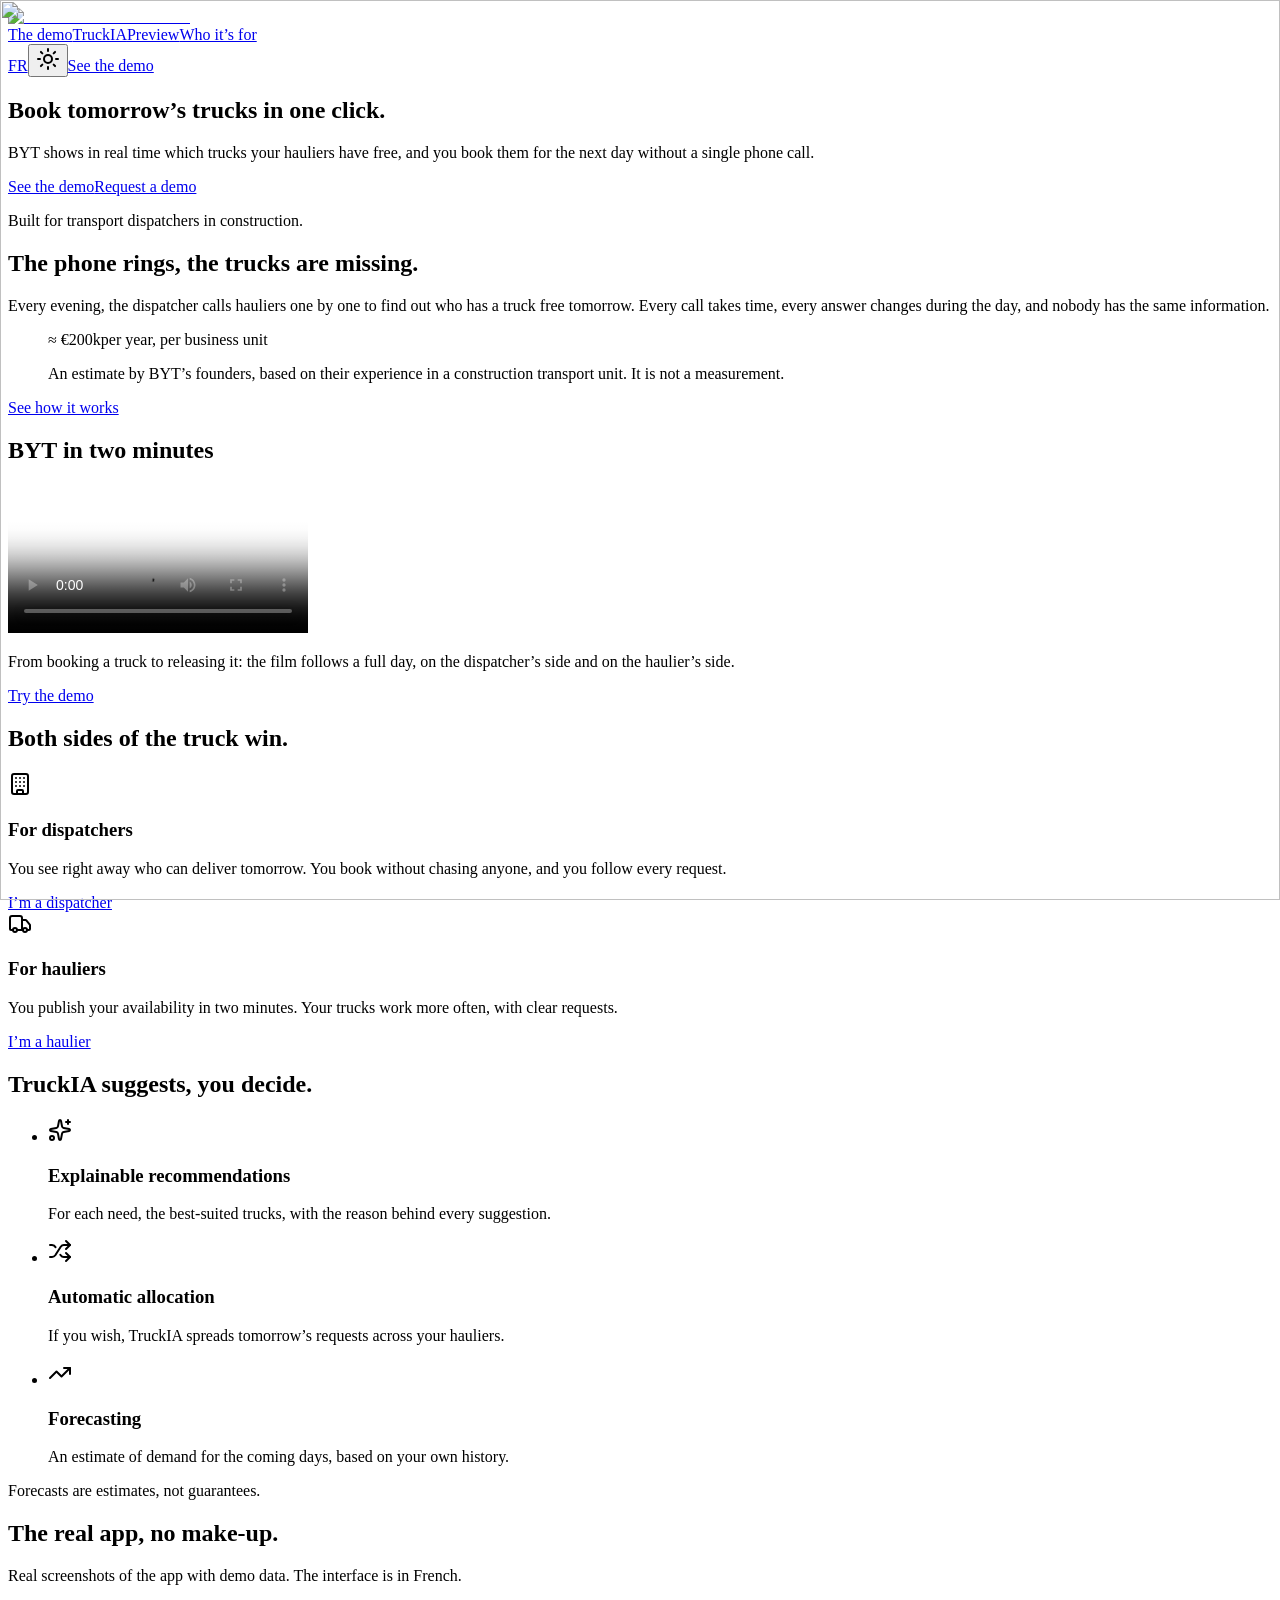
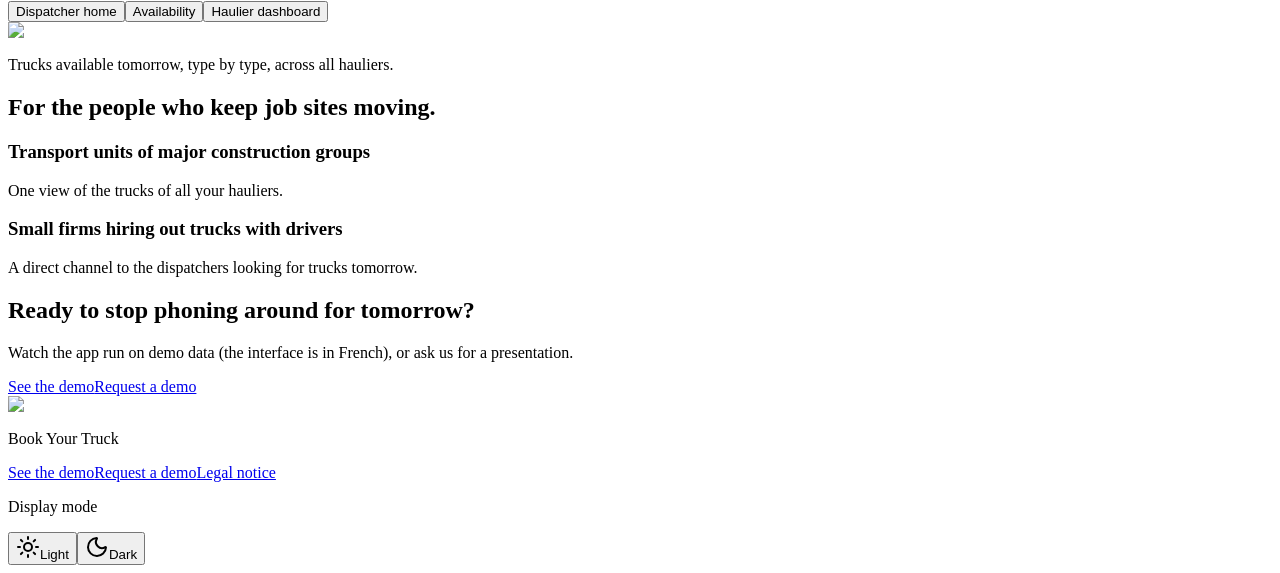
==== commit 78f29a71: "English film re-voiced (Leo on Seed Audio, no accent); demo links to the new V1 address Co-Authored-" ====
--- a/en/index.html
+++ b/en/index.html
@@ -1 +1 @@
-<!DOCTYPE html><html lang="en" data-mode="dark" class="h-full antialiased MpTRBq_variable IlAYiW_variable tRXyLG_variable"><head><meta charSet="utf-8"/><meta name="viewport" content="width=device-width, initial-scale=1"/><link rel="stylesheet" href="/byt-landing/_next/static/chunks/2eouo8487dojg.css" data-precedence="next"/><link rel="stylesheet" href="/byt-landing/_next/static/chunks/0fxso6ekx2r6h.css" data-precedence="next"/><link rel="preload" as="script" fetchPriority="low" href="/byt-landing/_next/static/chunks/0o_iu04f6t0e7.js"/><script src="/byt-landing/_next/static/chunks/388g_mfn7ei28.js" async=""></script><script src="/byt-landing/_next/static/chunks/3hhvkmrxpr4rk.js" async=""></script><script src="/byt-landing/_next/static/chunks/25eh1px94h3n4.js" async=""></script><script src="/byt-landing/_next/static/chunks/turbopack-2rbhx_dps5cdj.js" async=""></script><script src="/byt-landing/_next/static/chunks/114zm1wj721ag.js" async=""></script><script src="/byt-landing/_next/static/chunks/167si0jmchx4j.js" async=""></script><script src="/byt-landing/_next/static/chunks/0wx6oqsn-_qvh.js" async=""></script><script src="/byt-landing/_next/static/chunks/1ptejjxzalk4x.js" async=""></script><script src="/byt-landing/_next/static/chunks/2x9ppv_f2jttq.js" async=""></script><script src="/byt-landing/_next/static/chunks/319exy_fspd3y.js" async=""></script><script src="/byt-landing/_next/static/chunks/37pzagzlcwzrl.js" async=""></script><script src="/byt-landing/_next/static/chunks/0yb3batxuyodr.js" async=""></script><script src="/byt-landing/_next/static/chunks/00i9_vu5y_h8j.js" async=""></script><title>BYT: book tomorrow’s trucks in one click</title><meta name="description" content="BYT shows in real time which trucks your hauliers have free, and you book them for the next day without a single phone call."/><meta property="og:title" content="BYT: book tomorrow’s trucks in one click"/><meta property="og:description" content="BYT shows in real time which trucks your hauliers have free, and you book them for the next day without a single phone call."/><meta property="og:locale" content="en_GB"/><meta property="og:image" content="https://weaven-labs.github.io/byt-landing/brand/chantier/landing/hero.jpg"/><meta property="og:image:width" content="2400"/><meta property="og:image:height" content="1357"/><meta property="og:image:alt" content="8x4 tipper truck on a yellow background"/><meta property="og:type" content="website"/><meta name="twitter:card" content="summary_large_image"/><meta name="twitter:title" content="BYT: book tomorrow’s trucks in one click"/><meta name="twitter:description" content="BYT shows in real time which trucks your hauliers have free, and you book them for the next day without a single phone call."/><meta name="twitter:image" content="https://weaven-labs.github.io/byt-landing/brand/chantier/landing/hero.jpg"/><meta name="twitter:image:alt" content="8x4 tipper truck on a yellow background"/><meta name="twitter:image:width" content="2400"/><meta name="twitter:image:height" content="1357"/><link rel="icon" href="/byt-landing/favicon.ico?favicon.117ezoe8m31dk.ico" sizes="48x48" type="image/x-icon"/><meta name="next-size-adjust" content=""/><script src="/byt-landing/_next/static/chunks/0cz1d0mv5g_q7.js" noModule=""></script></head><body class="flex min-h-full flex-col"><div hidden=""><!--$--><!--/$--></div><header class="sticky top-0 z-40 border-b bg-background/85 backdrop-blur-md"><div class="mx-auto w-full max-w-7xl px-4 sm:px-6 lg:px-10 flex h-16 items-center justify-between gap-3"><a aria-label="BYT, home" class="shrink-0" href="/byt-landing/en/"><img alt="BYT — Book Your Truck" data-slot="logo" width="113" height="34" decoding="async" data-nimg="1" class="block max-w-none shrink-0 select-none" style="color:transparent" src="/byt-landing/brand/chantier/logo-inverse.svg"/></a><nav aria-label="Sections" class="hidden items-center gap-6 lg:flex"><a href="#demo" class="text-sm text-muted-foreground hover:text-foreground focus-visible:text-foreground">The demo</a><a href="#truckia" class="text-sm text-muted-foreground hover:text-foreground focus-visible:text-foreground">TruckIA</a><a href="#apercu" class="text-sm text-muted-foreground hover:text-foreground focus-visible:text-foreground">Preview</a><a href="#pour-qui" class="text-sm text-muted-foreground hover:text-foreground focus-visible:text-foreground">Who it’s for</a></nav><div class="flex items-center gap-2"><a hrefLang="fr" aria-label="Version française" title="Version française" data-slot="button" data-variant="ghost" data-size="default" class="group/button inline-flex shrink-0 items-center justify-center rounded-md border bg-clip-padding font-(family-name:--button-font) tracking-(--button-tracking) whitespace-nowrap [text-transform:var(--button-transform)] transition-all outline-none select-none focus-visible:border-ring focus-visible:ring-3 focus-visible:ring-ring/50 active:not-aria-[haspopup]:translate-(--button-press) active:not-aria-[haspopup]:shadow-none disabled:pointer-events-none disabled:opacity-50 aria-invalid:border-destructive aria-invalid:ring-3 aria-invalid:ring-destructive/20 dark:aria-invalid:border-destructive/50 dark:aria-invalid:ring-destructive/40 [&amp;_svg]:pointer-events-none [&amp;_svg]:shrink-0 [&amp;_svg:not([class*=&#x27;size-&#x27;])]:size-4 border-transparent hover:bg-muted hover:text-foreground aria-expanded:bg-muted aria-expanded:text-foreground dark:hover:bg-muted/50 h-9 gap-1.5 in-data-[slot=button-group]:rounded-md has-data-[icon=inline-end]:pr-2 has-data-[icon=inline-start]:pl-2 px-2 text-sm font-semibold" href="/byt-landing/">FR</a><button data-slot="button" data-variant="ghost" data-size="default" class="group/button inline-flex shrink-0 items-center justify-center rounded-md border bg-clip-padding font-(family-name:--button-font) text-(length:--button-text) font-(--button-weight) tracking-(--button-tracking) whitespace-nowrap [text-transform:var(--button-transform)] transition-all outline-none select-none focus-visible:border-ring focus-visible:ring-3 focus-visible:ring-ring/50 active:not-aria-[haspopup]:translate-(--button-press) active:not-aria-[haspopup]:shadow-none disabled:pointer-events-none disabled:opacity-50 aria-invalid:border-destructive aria-invalid:ring-3 aria-invalid:ring-destructive/20 dark:aria-invalid:border-destructive/50 dark:aria-invalid:ring-destructive/40 [&amp;_svg]:pointer-events-none [&amp;_svg]:shrink-0 [&amp;_svg:not([class*=&#x27;size-&#x27;])]:size-4 border-transparent hover:bg-muted hover:text-foreground aria-expanded:bg-muted aria-expanded:text-foreground dark:hover:bg-muted/50 h-9 in-data-[slot=button-group]:rounded-md has-data-[icon=inline-end]:pr-2 has-data-[icon=inline-start]:pl-2 gap-1.5 px-2" aria-label="Switch to light mode" title="Light mode"><svg xmlns="http://www.w3.org/2000/svg" width="24" height="24" viewBox="0 0 24 24" fill="none" stroke="currentColor" stroke-width="2" stroke-linecap="round" stroke-linejoin="round" class="lucide lucide-sun size-5" aria-hidden="true"><circle cx="12" cy="12" r="4"></circle><path d="M12 2v2"></path><path d="M12 20v2"></path><path d="m4.93 4.93 1.41 1.41"></path><path d="m17.66 17.66 1.41 1.41"></path><path d="M2 12h2"></path><path d="M20 12h2"></path><path d="m6.34 17.66-1.41 1.41"></path><path d="m19.07 4.93-1.41 1.41"></path></svg></button><a data-slot="button" data-variant="default" data-size="default" class="group/button shrink-0 items-center justify-center rounded-md border border-(color:--button-border) bg-clip-padding font-(family-name:--button-font) text-(length:--button-text) font-(--button-weight) tracking-(--button-tracking) whitespace-nowrap [text-transform:var(--button-transform)] transition-all outline-none select-none focus-visible:border-ring focus-visible:ring-3 focus-visible:ring-ring/50 active:not-aria-[haspopup]:translate-(--button-press) active:not-aria-[haspopup]:shadow-none disabled:pointer-events-none disabled:opacity-50 aria-invalid:border-destructive aria-invalid:ring-3 aria-invalid:ring-destructive/20 dark:aria-invalid:border-destructive/50 dark:aria-invalid:ring-destructive/40 [&amp;_svg]:pointer-events-none [&amp;_svg]:shrink-0 [&amp;_svg:not([class*=&#x27;size-&#x27;])]:size-4 bg-primary text-primary-foreground hover:bg-primary/85 h-9 gap-1.5 px-2.5 in-data-[slot=button-group]:rounded-md has-data-[icon=inline-end]:pr-2 has-data-[icon=inline-start]:pl-2 hidden sm:inline-flex" href="https://order-exceed-fate-fcc.trycloudflare.com/connexion">See the demo</a></div></div></header><main lang="en"><section aria-labelledby="titre-hero" class="landing-hero"><div class="landing-hero__media"><div aria-hidden="true" class="absolute inset-0 overflow-hidden"><img alt="" decoding="async" data-nimg="fill" class="object-cover object-[100%_58%]" style="position:absolute;height:100%;width:100%;left:0;top:0;right:0;bottom:0;color:transparent" src="/byt-landing/brand/chantier/landing/hero-poster.jpg"/></div></div><div class="mx-auto w-full max-w-7xl px-4 sm:px-6 lg:px-10 landing-hero__body"><h1 id="titre-hero" class="landing-hero__title"><span><span class="landing-hero__word" style="--i:0">Book</span> </span><span><span class="landing-hero__word" style="--i:1">tomorrow’s</span> </span><span><span class="landing-hero__word" style="--i:2">trucks</span> </span><span><span class="landing-hero__word" style="--i:3">in</span> </span><span><span class="landing-hero__word" style="--i:4">one</span> </span><span><span class="landing-hero__word" style="--i:5">click.</span> </span></h1><p class="landing-hero__lead mt-6 text-lg leading-relaxed sm:text-xl">BYT shows in real time which trucks your hauliers have free, and you book them for the next day without a single phone call.</p><div class="mt-8 flex flex-wrap gap-3"><a data-slot="button" data-variant="default" data-size="lg" class="group/button inline-flex shrink-0 items-center justify-center rounded-md border border-(color:--button-border) bg-clip-padding font-(family-name:--button-font) font-(--button-weight) tracking-(--button-tracking) whitespace-nowrap [text-transform:var(--button-transform)] transition-all outline-none select-none focus-visible:border-ring focus-visible:ring-3 focus-visible:ring-ring/50 active:not-aria-[haspopup]:translate-(--button-press) active:not-aria-[haspopup]:shadow-none disabled:pointer-events-none disabled:opacity-50 aria-invalid:border-destructive aria-invalid:ring-3 aria-invalid:ring-destructive/20 dark:aria-invalid:border-destructive/50 dark:aria-invalid:ring-destructive/40 [&amp;_svg]:pointer-events-none [&amp;_svg]:shrink-0 [&amp;_svg:not([class*=&#x27;size-&#x27;])]:size-4 bg-primary text-primary-foreground hover:bg-primary/85 gap-1.5 has-data-[icon=inline-end]:pr-2 has-data-[icon=inline-start]:pl-2 h-12 px-6 text-base dark:bg-brand-foreground dark:text-brand dark:hover:bg-brand-foreground/85" href="https://order-exceed-fate-fcc.trycloudflare.com/connexion">See the demo</a><a data-slot="button" data-variant="outline" data-size="lg" class="group/button inline-flex shrink-0 items-center justify-center rounded-md border bg-clip-padding font-(family-name:--button-font) font-(--button-weight) tracking-(--button-tracking) whitespace-nowrap [text-transform:var(--button-transform)] transition-all outline-none select-none focus-visible:border-ring focus-visible:ring-3 focus-visible:ring-ring/50 active:not-aria-[haspopup]:translate-(--button-press) active:not-aria-[haspopup]:shadow-none disabled:pointer-events-none disabled:opacity-50 aria-invalid:border-destructive aria-invalid:ring-3 aria-invalid:ring-destructive/20 dark:aria-invalid:border-destructive/50 dark:aria-invalid:ring-destructive/40 [&amp;_svg]:pointer-events-none [&amp;_svg]:shrink-0 [&amp;_svg:not([class*=&#x27;size-&#x27;])]:size-4 border-border shadow-(--button-shadow) hover:bg-accent hover:text-accent-foreground aria-expanded:bg-muted aria-expanded:text-foreground gap-1.5 has-data-[icon=inline-end]:pr-2 has-data-[icon=inline-start]:pl-2 h-12 bg-card px-6 text-base text-card-foreground dark:border-brand-foreground dark:bg-transparent dark:text-brand-foreground" href="https://order-exceed-fate-fcc.trycloudflare.com/demo">Request a demo</a></div><p class="landing-hero__note mt-6 text-sm">Built for transport dispatchers in construction.</p></div></section><section id="probleme" aria-labelledby="titre-probleme" class="relative scroll-mt-16 py-20 sm:py-28"><div class="mx-auto w-full max-w-7xl px-4 sm:px-6 lg:px-10 grid items-center gap-12 lg:grid-cols-2 lg:gap-20"><div><h2 id="titre-probleme" class="landing-title max-w-[16ch]">The phone rings, the trucks are missing.</h2><p class="mt-6 max-w-[56ch] text-base leading-relaxed text-muted-foreground sm:text-lg">Every evening, the dispatcher calls hauliers one by one to find out who has a truck free tomorrow. Every call takes time, every answer changes during the day, and nobody has the same information.</p><figure class="mt-10 border-l-4 border-brand pl-5"><p class="numeric text-5xl sm:text-6xl">≈ €<span class="figures">200</span>k<span class="mt-1 block text-2xl text-muted-foreground sm:mt-0 sm:ml-2 sm:inline sm:text-3xl">per year, per business unit</span></p><figcaption class="mt-3 max-w-[48ch] text-sm leading-relaxed text-muted-foreground">An estimate by BYT’s founders, based on their experience in a construction transport unit. It is not a measurement.</figcaption></figure><p class="mt-8 text-sm"><a href="#demo" class="underline underline-offset-4 hover:text-primary">See how it works</a></p></div><div style="clip-path:inset(0 100% 0 0)"><div class="relative overflow-hidden rounded-lg border bg-muted shadow-[8px_8px_0_0_var(--foreground)] aspect-[4/3]"><img alt="" loading="lazy" decoding="async" data-nimg="fill" class="object-cover" style="position:absolute;height:100%;width:100%;left:0;top:0;right:0;bottom:0;color:transparent" src="/byt-landing/brand/chantier/landing/section-3.jpg"/></div></div></div></section><section id="demo" aria-labelledby="titre-demo" class="relative scroll-mt-16 py-20 sm:py-28 bg-muted/50"><div class="mx-auto w-full max-w-7xl px-4 sm:px-6 lg:px-10"><h2 id="titre-demo" class="landing-title max-w-[18ch]">BYT in two minutes</h2><div class="relative overflow-hidden rounded-lg bg-muted shadow-[8px_8px_0_0_var(--foreground)] mt-10 border-2 lg:mt-14"><video class="block aspect-video w-full bg-black" controls="" preload="metadata" playsInline="" poster="/byt-landing/landing/byt-demo-en-poster.jpg"><source src="/byt-landing/landing/byt-demo-en.mp4" type="video/mp4"/></video></div><div class="mt-8 flex flex-col gap-4 sm:flex-row sm:items-center sm:justify-between"><p class="max-w-[60ch] text-base leading-relaxed text-muted-foreground sm:text-lg">From booking a truck to releasing it: the film follows a full day, on the dispatcher’s side and on the haulier’s side.</p><a data-slot="button" data-variant="default" data-size="lg" class="group/button inline-flex items-center justify-center rounded-md border border-(color:--button-border) bg-clip-padding font-(family-name:--button-font) font-(--button-weight) tracking-(--button-tracking) whitespace-nowrap [text-transform:var(--button-transform)] transition-all outline-none select-none focus-visible:border-ring focus-visible:ring-3 focus-visible:ring-ring/50 active:not-aria-[haspopup]:translate-(--button-press) active:not-aria-[haspopup]:shadow-none disabled:pointer-events-none disabled:opacity-50 aria-invalid:border-destructive aria-invalid:ring-3 aria-invalid:ring-destructive/20 dark:aria-invalid:border-destructive/50 dark:aria-invalid:ring-destructive/40 [&amp;_svg]:pointer-events-none [&amp;_svg]:shrink-0 [&amp;_svg:not([class*=&#x27;size-&#x27;])]:size-4 bg-primary text-primary-foreground hover:bg-primary/85 gap-1.5 has-data-[icon=inline-end]:pr-2 has-data-[icon=inline-start]:pl-2 h-12 shrink-0 px-6 text-base" href="https://order-exceed-fate-fcc.trycloudflare.com/connexion">Try the demo</a></div></div></section><section id="deux-cotes" aria-labelledby="titre-deux-cotes" class="relative scroll-mt-16 py-20 sm:py-28"><div class="mx-auto w-full max-w-7xl px-4 sm:px-6 lg:px-10"><h2 id="titre-deux-cotes" class="landing-title max-w-[20ch]">Both sides of the truck win.</h2><div class="mt-10" style="clip-path:inset(0 100% 0 0)"><div class="relative overflow-hidden rounded-lg border bg-muted shadow-[8px_8px_0_0_var(--foreground)] aspect-[16/8] sm:aspect-[16/6]"><img alt="" loading="lazy" decoding="async" data-nimg="fill" class="object-cover object-[50%_60%]" style="position:absolute;height:100%;width:100%;left:0;top:0;right:0;bottom:0;color:transparent" src="/byt-landing/brand/chantier/landing/section-2.jpg"/></div></div><div class="mt-10 grid gap-6 md:grid-cols-2"><article class="flex flex-col items-start gap-4 rounded-lg border bg-card p-6 sm:p-8"><svg xmlns="http://www.w3.org/2000/svg" width="24" height="24" viewBox="0 0 24 24" fill="none" stroke="currentColor" stroke-width="2" stroke-linecap="round" stroke-linejoin="round" class="lucide lucide-building size-8 [stroke-width:1.75] text-foreground" aria-hidden="true"><path d="M12 10h.01"></path><path d="M12 14h.01"></path><path d="M12 6h.01"></path><path d="M16 10h.01"></path><path d="M16 14h.01"></path><path d="M16 6h.01"></path><path d="M8 10h.01"></path><path d="M8 14h.01"></path><path d="M8 6h.01"></path><path d="M9 22v-3a1 1 0 0 1 1-1h4a1 1 0 0 1 1 1v3"></path><rect x="4" y="2" width="16" height="20" rx="2"></rect></svg><h3 class="text-2xl">For dispatchers</h3><p class="max-w-[44ch] text-base leading-relaxed text-muted-foreground">You see right away who can deliver tomorrow. You book without chasing anyone, and you follow every request.</p><a data-slot="button" data-variant="outline" data-size="default" class="group/button inline-flex shrink-0 items-center justify-center rounded-md border bg-clip-padding font-(family-name:--button-font) text-(length:--button-text) font-(--button-weight) tracking-(--button-tracking) whitespace-nowrap [text-transform:var(--button-transform)] transition-all outline-none select-none focus-visible:border-ring focus-visible:ring-3 focus-visible:ring-ring/50 active:not-aria-[haspopup]:translate-(--button-press) active:not-aria-[haspopup]:shadow-none disabled:pointer-events-none disabled:opacity-50 aria-invalid:border-destructive aria-invalid:ring-3 aria-invalid:ring-destructive/20 dark:aria-invalid:border-destructive/50 dark:aria-invalid:ring-destructive/40 [&amp;_svg]:pointer-events-none [&amp;_svg]:shrink-0 [&amp;_svg:not([class*=&#x27;size-&#x27;])]:size-4 border-border bg-card shadow-(--button-shadow) hover:bg-accent hover:text-accent-foreground aria-expanded:bg-muted aria-expanded:text-foreground dark:border-input h-9 gap-1.5 px-2.5 in-data-[slot=button-group]:rounded-md has-data-[icon=inline-end]:pr-2 has-data-[icon=inline-start]:pl-2 mt-2" href="https://order-exceed-fate-fcc.trycloudflare.com/connexion">I’m a dispatcher</a></article><article class="flex flex-col items-start gap-4 rounded-lg border bg-card p-6 sm:p-8"><svg xmlns="http://www.w3.org/2000/svg" width="24" height="24" viewBox="0 0 24 24" fill="none" stroke="currentColor" stroke-width="2" stroke-linecap="round" stroke-linejoin="round" class="lucide lucide-truck size-8 [stroke-width:1.75] text-foreground" aria-hidden="true"><path d="M14 18V6a2 2 0 0 0-2-2H4a2 2 0 0 0-2 2v11a1 1 0 0 0 1 1h2"></path><path d="M15 18H9"></path><path d="M19 18h2a1 1 0 0 0 1-1v-3.65a1 1 0 0 0-.22-.624l-3.48-4.35A1 1 0 0 0 17.52 8H14"></path><circle cx="17" cy="18" r="2"></circle><circle cx="7" cy="18" r="2"></circle></svg><h3 class="text-2xl">For hauliers</h3><p class="max-w-[44ch] text-base leading-relaxed text-muted-foreground">You publish your availability in two minutes. Your trucks work more often, with clear requests.</p><a data-slot="button" data-variant="outline" data-size="default" class="group/button inline-flex shrink-0 items-center justify-center rounded-md border bg-clip-padding font-(family-name:--button-font) text-(length:--button-text) font-(--button-weight) tracking-(--button-tracking) whitespace-nowrap [text-transform:var(--button-transform)] transition-all outline-none select-none focus-visible:border-ring focus-visible:ring-3 focus-visible:ring-ring/50 active:not-aria-[haspopup]:translate-(--button-press) active:not-aria-[haspopup]:shadow-none disabled:pointer-events-none disabled:opacity-50 aria-invalid:border-destructive aria-invalid:ring-3 aria-invalid:ring-destructive/20 dark:aria-invalid:border-destructive/50 dark:aria-invalid:ring-destructive/40 [&amp;_svg]:pointer-events-none [&amp;_svg]:shrink-0 [&amp;_svg:not([class*=&#x27;size-&#x27;])]:size-4 border-border bg-card shadow-(--button-shadow) hover:bg-accent hover:text-accent-foreground aria-expanded:bg-muted aria-expanded:text-foreground dark:border-input h-9 gap-1.5 px-2.5 in-data-[slot=button-group]:rounded-md has-data-[icon=inline-end]:pr-2 has-data-[icon=inline-start]:pl-2 mt-2" href="https://order-exceed-fate-fcc.trycloudflare.com/connexion">I’m a haulier</a></article></div></div></section><section id="truckia" aria-labelledby="titre-truckia" class="relative scroll-mt-16 py-20 sm:py-28 bg-muted/50"><div class="mx-auto w-full max-w-7xl px-4 sm:px-6 lg:px-10 grid items-center gap-12 lg:grid-cols-[1.1fr_1fr] lg:gap-20"><div class="order-2 lg:order-1" style="clip-path:inset(0 100% 0 0)"><div class="relative overflow-hidden rounded-lg border bg-muted shadow-[8px_8px_0_0_var(--foreground)] aspect-[16/10]"><img alt="" loading="lazy" decoding="async" data-nimg="fill" class="object-cover" style="position:absolute;height:100%;width:100%;left:0;top:0;right:0;bottom:0;color:transparent" src="/byt-landing/brand/chantier/landing/section-4.jpg"/></div></div><div class="order-1 lg:order-2"><h2 id="titre-truckia" class="landing-title max-w-[16ch]">TruckIA suggests, you decide.</h2><ul class="mt-8 space-y-6"><li class="flex gap-4"><span class="mt-1 grid size-10 shrink-0 place-items-center rounded-md bg-truckia/15 text-truckia"><svg xmlns="http://www.w3.org/2000/svg" width="24" height="24" viewBox="0 0 24 24" fill="none" stroke="currentColor" stroke-width="2" stroke-linecap="round" stroke-linejoin="round" class="lucide lucide-sparkles lucide-stars size-5" aria-hidden="true"><path d="M11.017 2.814a1 1 0 0 1 1.966 0l1.051 5.558a2 2 0 0 0 1.594 1.594l5.558 1.051a1 1 0 0 1 0 1.966l-5.558 1.051a2 2 0 0 0-1.594 1.594l-1.051 5.558a1 1 0 0 1-1.966 0l-1.051-5.558a2 2 0 0 0-1.594-1.594l-5.558-1.051a1 1 0 0 1 0-1.966l5.558-1.051a2 2 0 0 0 1.594-1.594z"></path><path d="M20 2v4"></path><path d="M22 4h-4"></path><circle cx="4" cy="20" r="2"></circle></svg></span><div><h3 class="text-xl">Explainable recommendations</h3><p class="mt-1 max-w-[44ch] text-base leading-relaxed text-muted-foreground">For each need, the best-suited trucks, with the reason behind every suggestion.</p></div></li><li class="flex gap-4"><span class="mt-1 grid size-10 shrink-0 place-items-center rounded-md bg-truckia/15 text-truckia"><svg xmlns="http://www.w3.org/2000/svg" width="24" height="24" viewBox="0 0 24 24" fill="none" stroke="currentColor" stroke-width="2" stroke-linecap="round" stroke-linejoin="round" class="lucide lucide-shuffle size-5" aria-hidden="true"><path d="m18 14 4 4-4 4"></path><path d="m18 2 4 4-4 4"></path><path d="M2 18h1.973a4 4 0 0 0 3.3-1.7l5.454-8.6a4 4 0 0 1 3.3-1.7H22"></path><path d="M2 6h1.972a4 4 0 0 1 3.6 2.2"></path><path d="M22 18h-6.041a4 4 0 0 1-3.3-1.8l-.359-.45"></path></svg></span><div><h3 class="text-xl">Automatic allocation</h3><p class="mt-1 max-w-[44ch] text-base leading-relaxed text-muted-foreground">If you wish, TruckIA spreads tomorrow’s requests across your hauliers.</p></div></li><li class="flex gap-4"><span class="mt-1 grid size-10 shrink-0 place-items-center rounded-md bg-truckia/15 text-truckia"><svg xmlns="http://www.w3.org/2000/svg" width="24" height="24" viewBox="0 0 24 24" fill="none" stroke="currentColor" stroke-width="2" stroke-linecap="round" stroke-linejoin="round" class="lucide lucide-trending-up size-5" aria-hidden="true"><path d="M16 7h6v6"></path><path d="m22 7-8.5 8.5-5-5L2 17"></path></svg></span><div><h3 class="text-xl">Forecasting</h3><p class="mt-1 max-w-[44ch] text-base leading-relaxed text-muted-foreground">An estimate of demand for the coming days, based on your own history.</p></div></li></ul><p class="mt-8 text-sm text-muted-foreground">Forecasts are estimates, not guarantees.</p></div></div></section><section id="apercu" aria-labelledby="titre-apercu" class="relative scroll-mt-16 py-20 sm:py-28"><div class="mx-auto w-full max-w-7xl px-4 sm:px-6 lg:px-10"><h2 id="titre-apercu" class="landing-title max-w-[18ch]">The real app, no make-up.</h2><p class="mt-5 max-w-[56ch] text-base leading-relaxed text-muted-foreground sm:text-lg">Real screenshots of the app with demo data. The interface is in French.</p><div role="tablist" aria-label="App screens" class="mt-8 flex flex-wrap gap-2"><button type="button" role="tab" id="_R_1klubrb_-tab-0" aria-selected="true" aria-controls="_R_1klubrb_-panel" class="h-10 rounded-md border px-4 text-sm outline-none focus-visible:ring-3 focus-visible:ring-focus-halo bg-primary text-primary-foreground">Dispatcher home</button><button type="button" role="tab" id="_R_1klubrb_-tab-1" aria-selected="false" aria-controls="_R_1klubrb_-panel" class="h-10 rounded-md border px-4 text-sm outline-none focus-visible:ring-3 focus-visible:ring-focus-halo bg-card text-muted-foreground hover:text-foreground">Availability</button><button type="button" role="tab" id="_R_1klubrb_-tab-2" aria-selected="false" aria-controls="_R_1klubrb_-panel" class="h-10 rounded-md border px-4 text-sm outline-none focus-visible:ring-3 focus-visible:ring-focus-halo bg-card text-muted-foreground hover:text-foreground">Haulier dashboard</button></div><div role="tabpanel" id="_R_1klubrb_-panel" aria-labelledby="_R_1klubrb_-tab-0" class="mt-8"><div class="relative overflow-hidden rounded-lg border bg-muted shadow-[8px_8px_0_0_var(--foreground)] aspect-[16/9.5]"><img alt="Screenshot of the app, dispatcher home." loading="lazy" width="1440" height="900" decoding="async" data-nimg="1" class="size-full object-cover object-top" style="color:transparent" src="/byt-landing/landing/client.jpg"/></div><p class="mt-5 max-w-[64ch] text-sm text-muted-foreground">Trucks available tomorrow, type by type, across all hauliers.</p></div></div></section><section id="pour-qui" aria-labelledby="titre-pour-qui" class="relative scroll-mt-16 py-20 sm:py-28 bg-muted/50"><div class="mx-auto w-full max-w-7xl px-4 sm:px-6 lg:px-10 grid items-center gap-12 lg:grid-cols-2 lg:gap-20"><div><h2 id="titre-pour-qui" class="landing-title max-w-[18ch]">For the people who keep job sites moving.</h2><div class="mt-8 space-y-4"><article class="rounded-lg border bg-card p-6"><h3 class="text-xl">Transport units of major construction groups</h3><p class="mt-2 text-base leading-relaxed text-muted-foreground">One view of the trucks of all your hauliers.</p></article><article class="rounded-lg border bg-card p-6"><h3 class="text-xl">Small firms hiring out trucks with drivers</h3><p class="mt-2 text-base leading-relaxed text-muted-foreground">A direct channel to the dispatchers looking for trucks tomorrow.</p></article></div></div><div style="clip-path:inset(0 100% 0 0)"><div class="relative overflow-hidden rounded-lg border bg-muted shadow-[8px_8px_0_0_var(--foreground)] aspect-[4/3]"><img alt="" loading="lazy" decoding="async" data-nimg="fill" class="object-cover" style="position:absolute;height:100%;width:100%;left:0;top:0;right:0;bottom:0;color:transparent" src="/byt-landing/brand/chantier/landing/section-1.jpg"/></div></div></div></section><section aria-labelledby="titre-final" class="relative scroll-mt-16 py-20 sm:py-28 isolate overflow-hidden"><div aria-hidden="true" class="absolute inset-0 -z-10"><img alt="" loading="lazy" decoding="async" data-nimg="fill" class="object-cover" style="position:absolute;height:100%;width:100%;left:0;top:0;right:0;bottom:0;color:transparent" src="/byt-landing/brand/chantier/landing/hex-bg.jpg"/><div class="absolute inset-0 bg-background/85"></div></div><div class="mx-auto w-full max-w-7xl px-4 sm:px-6 lg:px-10 text-center"><div class="mx-auto max-w-2xl rounded-lg border bg-card/90 p-8 shadow-[8px_8px_0_0_var(--foreground)] backdrop-blur-md sm:p-12"><h2 id="titre-final" class="landing-title text-balance">Ready to stop phoning around for tomorrow?</h2><p class="mx-auto mt-5 max-w-[48ch] text-base leading-relaxed text-muted-foreground sm:text-lg">Watch the app run on demo data (the interface is in French), or ask us for a presentation.</p><div class="mt-8 flex flex-wrap justify-center gap-3"><a data-slot="button" data-variant="default" data-size="lg" class="group/button inline-flex shrink-0 items-center justify-center rounded-md border border-(color:--button-border) bg-clip-padding font-(family-name:--button-font) font-(--button-weight) tracking-(--button-tracking) whitespace-nowrap [text-transform:var(--button-transform)] transition-all outline-none select-none focus-visible:border-ring focus-visible:ring-3 focus-visible:ring-ring/50 active:not-aria-[haspopup]:translate-(--button-press) active:not-aria-[haspopup]:shadow-none disabled:pointer-events-none disabled:opacity-50 aria-invalid:border-destructive aria-invalid:ring-3 aria-invalid:ring-destructive/20 dark:aria-invalid:border-destructive/50 dark:aria-invalid:ring-destructive/40 [&amp;_svg]:pointer-events-none [&amp;_svg]:shrink-0 [&amp;_svg:not([class*=&#x27;size-&#x27;])]:size-4 bg-primary text-primary-foreground hover:bg-primary/85 gap-1.5 has-data-[icon=inline-end]:pr-2 has-data-[icon=inline-start]:pl-2 h-12 px-6 text-base" href="https://order-exceed-fate-fcc.trycloudflare.com/connexion">See the demo</a><a data-slot="button" data-variant="outline" data-size="lg" class="group/button inline-flex shrink-0 items-center justify-center rounded-md border bg-clip-padding font-(family-name:--button-font) font-(--button-weight) tracking-(--button-tracking) whitespace-nowrap [text-transform:var(--button-transform)] transition-all outline-none select-none focus-visible:border-ring focus-visible:ring-3 focus-visible:ring-ring/50 active:not-aria-[haspopup]:translate-(--button-press) active:not-aria-[haspopup]:shadow-none disabled:pointer-events-none disabled:opacity-50 aria-invalid:border-destructive aria-invalid:ring-3 aria-invalid:ring-destructive/20 dark:aria-invalid:border-destructive/50 dark:aria-invalid:ring-destructive/40 [&amp;_svg]:pointer-events-none [&amp;_svg]:shrink-0 [&amp;_svg:not([class*=&#x27;size-&#x27;])]:size-4 border-border shadow-(--button-shadow) hover:bg-accent hover:text-accent-foreground aria-expanded:bg-muted aria-expanded:text-foreground dark:border-input gap-1.5 has-data-[icon=inline-end]:pr-2 has-data-[icon=inline-start]:pl-2 h-12 bg-card px-6 text-base" href="https://order-exceed-fate-fcc.trycloudflare.com/demo">Request a demo</a></div></div></div></section></main><footer class="border-t bg-card"><div class="mx-auto w-full max-w-7xl px-4 sm:px-6 lg:px-10 flex flex-col gap-8 py-10 md:flex-row md:items-start md:justify-between"><div class="space-y-3"><img alt="BYT — Book Your Truck" data-slot="logo" loading="lazy" width="119" height="36" decoding="async" data-nimg="1" class="block max-w-none shrink-0 select-none" style="color:transparent" src="/byt-landing/brand/chantier/logo-inverse.svg"/><p class="text-sm text-muted-foreground">Book Your Truck</p></div><nav aria-label="Footer" class="flex flex-col gap-2 text-sm"><a class="hover:underline" href="https://order-exceed-fate-fcc.trycloudflare.com/connexion">See the demo</a><a class="hover:underline" href="https://order-exceed-fate-fcc.trycloudflare.com/demo">Request a demo</a><a class="hover:underline" href="/byt-landing/en/legal-notice">Legal notice</a></nav><div><p class="mb-3 text-sm text-muted-foreground">Display mode</p><div role="radiogroup" aria-label="Display mode" class="grid w-full max-w-sm grid-cols-2 gap-1 rounded-md bg-muted p-1"><button type="button" role="radio" aria-checked="false" aria-label="Light" class="flex h-8 items-center justify-center gap-1.5 rounded-sm text-sm font-medium outline-none focus-visible:ring-3 focus-visible:ring-focus-halo text-muted-foreground hover:text-foreground"><svg xmlns="http://www.w3.org/2000/svg" width="24" height="24" viewBox="0 0 24 24" fill="none" stroke="currentColor" stroke-width="2" stroke-linecap="round" stroke-linejoin="round" class="lucide lucide-sun size-4" aria-hidden="true"><circle cx="12" cy="12" r="4"></circle><path d="M12 2v2"></path><path d="M12 20v2"></path><path d="m4.93 4.93 1.41 1.41"></path><path d="m17.66 17.66 1.41 1.41"></path><path d="M2 12h2"></path><path d="M20 12h2"></path><path d="m6.34 17.66-1.41 1.41"></path><path d="m19.07 4.93-1.41 1.41"></path></svg>Light</button><button type="button" role="radio" aria-checked="true" aria-label="Dark" class="flex h-8 items-center justify-center gap-1.5 rounded-sm text-sm font-medium outline-none focus-visible:ring-3 focus-visible:ring-focus-halo bg-card text-card-foreground shadow-sm"><svg xmlns="http://www.w3.org/2000/svg" width="24" height="24" viewBox="0 0 24 24" fill="none" stroke="currentColor" stroke-width="2" stroke-linecap="round" stroke-linejoin="round" class="lucide lucide-moon size-4" aria-hidden="true"><path d="M20.985 12.486a9 9 0 1 1-9.473-9.472c.405-.022.617.46.402.803a6 6 0 0 0 8.268 8.268c.344-.215.825-.004.803.401"></path></svg>Dark</button></div></div></div></footer><!--$--><!--/$--><section aria-label="Notifications alt+T" tabindex="-1" aria-live="polite" aria-relevant="additions text" aria-atomic="false" data-react-aria-top-layer="true"></section><script id="_R_">(globalThis["TURBOPACK"] || (globalThis["TURBOPACK"] = [])).push({"otherChunks":["static/chunks/0o_iu04f6t0e7.js","static/chunks/388g_mfn7ei28.js","static/chunks/3hhvkmrxpr4rk.js","static/chunks/25eh1px94h3n4.js"],"runtimeModuleIds":[494553]});</script><script src="/byt-landing/_next/static/chunks/0o_iu04f6t0e7.js" async=""></script><script>(self.__next_f=self.__next_f||[]).push([0])</script><script>self.__next_f.push([1,"1:\"$Sreact.fragment\"\n4:\"/byt-landing/_next/static/chunks/114zm1wj721ag.js\"\n5:\"/byt-landing/_next/static/chunks/167si0jmchx4j.js\"\n6:I[339756,[\"$4\",\"$5\"],\"default\"]\n7:I[837457,[\"$4\",\"$5\"],\"default\"]\na:\"/byt-landing/_next/static/chunks/0wx6oqsn-_qvh.js\"\nb:\"/byt-landing/_next/static/chunks/1ptejjxzalk4x.js\"\nc:\"/byt-landing/_next/static/chunks/2x9ppv_f2jttq.js\"\nd:I[522016,[\"$4\",\"$5\",\"$a\",\"$b\",\"$c\"],\"\"]\ne:I[283128,[\"$4\",\"$5\",\"$a\",\"$b\",\"$c\"],\"Logo\"]\nf:I[20249,[\"$4\",\"$5\",\"$a\",\"$b\",\"$c\"],\"ModeToggle\"]\n16:\"ViewportBoundary\"\n17:I[897367,[\"$4\",\"$5\"],\"$16\"]\n19:\"MetadataBoundary\"\n1a:I[897367,[\"$4\",\"$5\"],\"$19\"]\n1b:\"$Sreact.suspense\"\n1d:\"/byt-landing/_next/static/chunks/319exy_fspd3y.js\"\n1e:I[563491,[\"$4\",\"$5\",\"$1d\"],\"default\"]\n:HL[\"/byt-landing/_next/static/chunks/2eouo8487dojg.css\",\"style\"]\n:HL[\"/byt-landing/_next/static/chunks/0fxso6ekx2r6h.css\",\"style\"]\n:HL[\"/byt-landing/_next/static/media/38a15c9a0b6aa5e1.p.2l41_ldkjomdb.woff2\",\"font\",{\"crossOrigin\":\"\",\"type\":\"font/woff2\"}]\n:HL[\"/byt-landing/_next/static/media/5016fbdfc634340b-s.p.2lpos000q_nzo.woff2\",\"font\",{\"crossOrigin\":\"\",\"type\":\"font/woff2\"}]\n:HL[\"/byt-landing/_next/static/media/735f397d673a2893-s.p.3-lut242jvm36.woff2\",\"font\",{\"crossOrigin\":\"\",\"type\":\"font/woff2\"}]\n:HL[\"/byt-landing/_next/static/media/8d472e246568d62d-s.p.22ggkaf3lyu8c.woff2\",\"font\",{\"crossOrigin\":\"\",\"type\":\"font/woff2\"}]\n:HL[\"/byt-landing/_next/static/media/b5363c3b0545cfa1-s.p.0s4utfvp8prsy.woff2\",\"font\",{\"crossOrigin\":\"\",\"type\":\"font/woff2\"}]\n:HL[\"/byt-landing/_next/static/media/c52d0a8a47055bb1-s.p.2p4adm_386h58.woff2\",\"font\",{\"crossOrigin\":\"\",\"type\":\"font/woff2\"}]\n8:X\n9:[[\"children\",{\"s\":\"__PAGE__\",\"d\":{\"r\":[\"$\",\"$1\",\"c\",{\"children\":[[[\"$\",\"header\",null,{\"className\":\"sticky top-0 z-40 border-b bg-background/85 backdrop-blur-md\",\"children\":[\"$\",\"div\",null,{\"className\":\"mx-auto w-full max-w-7xl px-4 sm:px-6 lg:px-10 flex h-16 items-center justify-between gap-3\",\"children\":[[\"$\",\"$Ld\",null,{\"href\":\"/en\",\"aria-label\":\"BYT, home\",\"className\":\"shrink-0\",\"children\":[\"$\",\"$Le\",null,{\"height\":34,\"priority\":true}]}],[\"$\",\"nav\",null,{\"aria-label\":\"Sections\",\"className\":\"hidden items-center gap-6 lg:flex\",\"children\":[[\"$\",\"a\",\"demo\",{\"href\":\"#demo\",\"className\":\"text-sm text-muted-foreground hover:text-foreground focus-visible:text-foreground\",\"children\":\"The demo\"}],[\"$\",\"a\",\"truckia\",{\"href\":\"#truckia\",\"className\":\"text-sm text-muted-foreground hover:text-foreground focus-visible:text-foreground\",\"children\":\"TruckIA\"}],[\"$\",\"a\",\"apercu\",{\"href\":\"#apercu\",\"className\":\"text-sm text-muted-foreground hover:text-foreground focus-visible:text-foreground\",\"children\":\"Preview\"}],[\"$\",\"a\",\"pour-qui\",{\"href\":\"#pour-qui\",\"className\":\"text-sm text-muted-foreground hover:text-foreground focus-visible:text-foreground\",\"children\":\"Who it’s for\"}]]}],[\"$\",\"div\",null,{\"className\":\"flex items-center gap-2\",\"children\":[[\"$\",\"$Ld\",null,{\"href\":\"/\",\"hrefLang\":\"fr\",\"aria-label\":\"Version française\",\"title\":\"Version française\",\"children\":\"FR\",\"data-slot\":\"button\",\"data-variant\":\"ghost\",\"data-size\":\"default\",\"className\":\"group/button inline-flex shrink-0 items-center justify-center rounded-md border bg-clip-padding font-(family-name:--button-font) tracking-(--button-tracking) whitespace-nowrap [text-transform:var(--button-transform)] transition-all outline-none select-none focus-visible:border-ring focus-visible:ring-3 focus-visible:ring-ring/50 active:not-aria-[haspopup]:translate-(--button-press) active:not-aria-[haspopup]:shadow-none disabled:pointer-events-none disabled:opacity-50 aria-invalid:border-destructive aria-invalid:ring-3 aria-invalid:ring-destructive/20 dark:aria-invalid:border-destructive/50 dark:aria-invalid:ring-destructive/40 [\u0026_svg]:pointer-events-none [\u0026_svg]:shrink-0 [\u0026_svg:not([class*='size-'])]:size-4 border-transparent hover:bg-muted hover:text-foreground aria-expanded:bg-muted aria-expanded:text-foreground dark:hover:bg-muted/50 h-9 gap-1.5 in-data-[slot=button-group]:rounded-md has-data-[icon=inline-end]:pr-2 has-data-[icon=inline-start]:pl-2 px-2 text-sm font-semibold\",\"ref\":null}],[\"$\",\"$Lf\",null,{\"lang\":\"en\"}],[\"$\",\"$Ld\",null,{\"href\":\"https://order-exceed-fate-fcc.trycloudflare.com/connexion\",\"children\":\"See the demo\",\"data-slot\":\"button\",\"data-variant\":\"default\",\"data-size\":\"default\",\"className\":\"group/button shrink-0 items-center justify-center rounded-md border border-(color:--button-border) bg-clip-padding font-(family-name:--button-font) text-(length:--button-text) font-(--button-weight) tracking-(--button-tracking) whitespace-nowrap [text-transform:var(--button-transform)] transition-all outline-none select-none focus-visible:border-ring focus-visible:ring-3 focus-visible:ring-ring/50 active:not-aria-[haspopup]:translate-(--button-press) active:not-aria-[haspopup]:shadow-none disabled:pointer-events-none disabled:opacity-50 aria-invalid:border-destructive aria-invalid:ring-3 aria-invalid:ring-destructive/20 dark:aria-invalid:border-destructive/50 dark:aria-invalid:ring-destructive/40 [\u0026_svg]:pointer-events-none [\u0026_svg]:shrink-0 [\u0026_svg:not([class*='size-'])]:size-4 bg-primary text-primary-foreground hover:bg-primary/85 h-9 gap-1.5 px-2.5 in-data-[slot=button-group]:rounded-md has-data-[icon=inline-end]:pr-2 has-data-[icon=inline-start]:pl-2 hidden sm:inline-flex\",\"ref\":null}]]}]]}]}],\"$L10\",\"$L11\"],[\"$L12\",\"$L13\",\"$L14\"],\"$L15\"]}],\"p\":false,\"v\":null}}]]\n3:[[\"children\",{\"s\":\"en\",\"d\":{\"r\":[\"$\",\"$1\",\"c\",{\"children\":[null,[\"$\",\"$L6\",null,{\"parallelRouterKey\":\"children\",\"error\":\"$undefined\",\"errorStyles\":\"$undefined\",\"errorScripts\":\"$undefined\",\"template\":[\"$\",\"$L7\",null,{}],\"templateStyles\":\"$undefined\",\"templateScripts\":\"$undefined\",\"notFound\":\"$undefined\",\"forbidden\":\"$undefined\",\"unauthorized\":\"$undefined\"}]]}],\"p\":false,\"v\":\"$8\"},\"c\":\"$Q9\"}]]\n0:{\"P\":null,\"c\":[\"\",\"en\"],\"q\":\"\",\"i\":false,\"t\":{\"t\":{\"s\":\"\",\"h\":16,\"d\":{\"r\":[\"$\",\"$1\",\"c\",{\"children\":[[[\"$\",\"link\",\"0\",{\"rel\":\"stylesheet\",\"href\":\"/byt-landing/_next/static/chunks/2eouo8487dojg.css\",\"precedence\":\"next\",\"crossOrigin\":\"$undefined\",\"nonce\":\"$undefined\"}],[\"$\",\"link\",\"1\",{\"rel\":\"stylesheet\",\"href\":\"/byt-landing/_next/static/chunks/0fxso6ekx2r6h.css\",\"precedence\":\"next\",\"crossOrigin\":\"$undefined\",\"nonce\":\"$undefined\"}],[\"$\",\"script\",\"script-0\",{\"src\":\"/byt-landing/_next/static/chunks/114zm1wj721ag.js\",\"async\":true,\"nonce\":\"$undefined\"}],[\"$\",\"script\",\"script-1\",{\"src\":\"/byt-landing/_next/static/chunks/167si0jmchx4j.js\",\"async\":true,\"nonce\":\"$undefined\"}]],\"$L2\"]}],\"p\":false,\"v\":null},\"c\":\"$Q3\"},\"h\":{\"r\":[\"$\",\"$1\",\"h\",{\"children\":[null,[\"$\",\"$L17\",null,{\"children\":\"$L18\"}],[\"$\",\"$L1a\",null,{\"children\":[[\"$\",\"div\",null,{\"hidden\":true,\"children\":[\"$\",\"$1b\",null,{\"name\":\"Next.Metadata\",\"children\":\"$L1c\"}]}],null]}],[\"$\",\"meta\",null,{\"name\":\"next-size-adjust\",\"content\":\"\"}]]}],\"p\":false,\"v\":null}},\"m\":\"$undefined\",\"G\":[\"$1e\",[[\"$\",\"link\",\"0\",{\"rel\":\"stylesheet\",\"href\":\"/byt-landing/_next/static/chunks/2eouo8487dojg.css\",\"precedence\":\"next\",\"crossOrigin\":\"$undefined\",\"nonce\":\"$undefined\"}],[\"$\",\"link\",\"1\",{\"rel\":\"stylesheet\",\"href\":\"/byt-landing/_next/static/chunks/0fxso6ekx2r6h.css\",\"precedence\":\"next\",\"crossOrigin\":\"$undefined\",\"nonce\":\"$undefined\"}]]],\"S\":false,\"r\":\"$undefined\",\"s\":\"$undefined\",\"a\":\"$undefined\",\"l\":\"$undefined\",\"p\":\"$undefined\",\"d\":\"$undefined\",\"b\":\"-CbKvSnZiUIiLmeUvNYOf\"}\n1f:I[169946,[\"$4\",\"$5\",\"$a\",\"$b\",\"$c\"],\"HeroMedia\"]\n29:I[897367,[\"$4\",\"$5\"],\"OutletBoundary\"]\n8:C\n20:T434,group/button inline-flex shrink-0 items-center justify-center rounded-md border bg-clip-padding font-(family-name:--button-font) font-(--button-weight) tracking-(--button-tracking) whitespace-nowrap [text-transform:var(--button-transform)] transition-all outline-none select-none focus-visible:border-ring focus-visible:ring-3 focus-visible:ring-ring/50 active:not-aria-[haspopup]:translate-(--button-press) active:not-aria-[haspopup]:shadow-none disabled:pointer-events-none disabled:opacity-50 aria-invalid:border-destructive aria-invalid:ring-3 aria-invalid:ring-destructive/20 dark:aria-invalid:border-destructive/50 dark:aria-invalid:ring-destructive/40 [\u0026_svg]:pointer-events-none [\u0026_svg]:shrink-0 [\u0026_svg:not([class*='size-'])]:size-4 border-border shadow-(--button-shadow) hover:bg-accent hover:text-accent-foreground aria-expanded:bg-muted aria-expanded:text-foreground gap-1.5 has-data-[icon=inline-end]:pr-2 has-data-[icon=inline-start]:pl-2 h-12 bg-card px-6 text-base text-card-foreground dark:border-brand-foreground dark:bg-transparent dark:text-brand-foreground10:[\"$\",\"main\",null,{\"lang\":\"en\",\"children\":[[\"$\",\"section\",null,{\"aria-labelledby\":\"titre-hero\",\"className\":\"landing-hero\",\"children\":[[\"$\",\"div\",null,{\"className\":\"landing-hero__media\",\"children\":[\"$\",\"$L1f\",null,{}]}],[\"$\",\"div\",null,{\"className\":\"mx-auto w-full max-w-7xl px-4 sm:px-6 lg:px-10 landing-hero__body\",\"children\":[[\"$\",\"h1\",null,{\"id\":\"titre-hero\",\"className\":\"landing-hero__title\",\"children\":[[\"$\",\"span\",\"Book-0\",{\"children\":[[\"$\",\"span\",null,{\"className\":\"landing-hero__word\",\"style\":{\"--i\":0},\"children\":\"Book\"}],\" \"]}],[\"$\",\"span\",\"tomorrow’s-1\",{\"children\":[[\"$\",\"span\",null,{\"className\":\"landing-hero__word\",\"style\":{\"--i\":1},\"children\":\"tomorrow’s\"}],\" \"]}],[\"$\",\"span\",\"trucks-2\",{\"children\":[[\"$\",\"span\",null,{\"className\":\"landing-hero__word\",\"style\":{\"--i\":2},\"children\":\"trucks\"}],\" \"]}],[\"$\",\"span\",\"in-3\",{\"children\":[[\"$\",\"span\",null,{\"className\":\"landing-hero__word\",\"style\":{\"--i\":3},\"children\":\"in\"}],\" \"]}],[\"$\",\"span\",\"one-4\",{\"children\":[[\"$\",\"span\",null,{\"className\":\"landing-hero__word\",\"style\":{\"--i\":4},\"children\":\"one\"}],\" \"]}],[\"$\",\"span\",\"click.-5\",{\"children\":[[\"$\",\"span\",null,{\"className\":\"landing-hero__word\",\"style\":{\"--i\":5},\"children\":\"click.\"}],\" \"]}]]}],[\"$\",\"p\",null,{\"className\":\"landing-hero__lead mt-6 text-lg leading-relaxed sm:text-xl\",\"children\":\"BYT shows in real time which trucks your hauliers have free, and you book them for the next day without a single phone call.\"}],[\"$\",\"div\",null,{\"className\":\"mt-8 flex flex-wrap gap-3\",\"children\":[[\"$\",\"$Ld\",null,{\"href\":\"https://order-exceed-fate-fcc.trycloudflare.com/connexion\",\"children\":\"See the demo\",\"data-slot\":\"button\",\"data-variant\":\"default\",\"data-size\":\"lg\",\"className\":\"group/button inline-flex shrink-0 items-center justify-center rounded-md border border-(color:--button-border) bg-clip-padding font-(family-name:--button-font) font-(--button-weight) tracking-(--button-tracking) whitespace-nowrap [text-transform:var(--button-transform)] transition-all outline-none select-none focus-visible:border-ring focus-visible:ring-3 focus-visible:ring-ring/50 active:not-aria-[haspopup]:translate-(--button-press) active:not-aria-[haspopup]:shadow-none disabled:pointer-events-none disabled:opacity-50 aria-invalid:border-destructive aria-invalid:ring-3 aria-invalid:ring-destructive/20 dark:aria-invalid:border-destructive/50 dark:aria-invalid:ring-destructive/40 [\u0026_svg]:pointer-events-none [\u0026_svg]:shrink-0 [\u0026_svg:not([class*='size-'])]:size-4 bg-primary text-primary-foreground hover:bg-primary/85 gap-1.5 has-data-[icon=inline-end]:pr-2 has-data-[icon=inline-start]:pl-2 h-12 px-6 text-base dark:bg-brand-foreground dark:text-brand dark:hover:bg-brand-foreground/85\",\"ref\":null}],[\"$\",\"$Ld\",null,{\"href\":\"https://order-exceed-fate-fcc.trycloudflare.com/demo\",\"children\":\"Request a demo\",\"data-slot\":\"button\",\"data-variant\":\"outline\",\"data-size\":\"lg\",\"className\":\"$20\",\"ref\":null}]]}],\"$L21\"]}]]}],\"$L22\",\"$L23\",\"$L24\",\"$L25\",\"$L26\",\"$L27\",\"$L28\"]}]\n11:[\"$\",\"footer\",null,{\"className\":\"border-t bg-card\",\"children\":[\"$\",\"div\",null,{\"className\":\"mx-auto w-full max-w-7xl px-4 sm:px-6 lg:px-10 flex flex-col gap-8 py-10 md:flex-row md:items-start md:justify-between\",\"children\":[[\"$\",\"div\",null,{\"className\":\"space-y-3\",\"children\":[[\"$\",\"$Le\",null,{\"height\":36}],[\"$\",\"p\",null,{\"className\":\"text-sm text-muted-foreground\",\"children\":\"Book Your Truck\"}]]}],[\"$\",\"nav\",null,{\"aria-label\":\"Footer\",\"className\":\"flex flex-col gap-2 text-sm\",\"children\":[[\"$\",\"$Ld\",null,{\"href\":\"https://order-exceed-fate-fcc.trycloudflare.com/connexion\",\"className\":\"hover:underline\",\"children\":\"See the demo\"}],[\"$\",\"$Ld\",null,{\"href\":\"https://order-exceed-fate-fcc.trycloudflare.com/demo\",\"className\":\"hover:underline\",\"children\":\"Request a demo\"}],[\"$\",\"$Ld\",null,{\"href\":\"/en/legal-notice\",\"className\":\"hover:underline\",\"children\":\"Legal notice\"}]]}],[\"$\",\"div\",null,{\"children\":[[\"$\",\"p\",null,{\"className\":\"mb-3 text-sm text-muted-foreground\",\"children\":\"Display mode\"}],[\"$\",\"$Lf\",null,{\"variant\":\"inline\",\"lang\":\"en\"}]]}]]}]}]\n12:[\"$\",\"script\",\"script-0\",{\"src\":\"/byt-landing/_next/static/chunks/0wx6oqsn-_qvh.js\",\"async\":true,\"nonce\":\"$undefined\"}]\n13:[\"$\",\"script\",\"script-1\",{\"src\":\"/byt-landing/_next/static/chunks/1ptejjxzalk4x.js\",\"async\":true,\"nonce\":\"$undefined\"}]\n14:[\"$\",\"script\",\"script-2\",{\"src\":\"/byt-landing/_next/static/chunks/2x9ppv_f2jttq.js\",\"async\":true,\"nonce\":\"$undefined\"}]\n15:[\"$\",\"$L29\",null,{\"children\":[\"$\",\"$1b\",null,{\"name\":\"Next.MetadataOutlet\",\"children\":\"$@2a\"}]}]\n2b:I[638213,[\"$4\",\"$5\",\"$a\",\"$b\",\"$c\"],\"CountUp\"]\n2c:I[166952,[\"$4\",\"$5\",\"$a\",\"$b\",\"$c\"],\"PhotoReveal\"]\n2d:I[605500,[\"$4\",\"$5\",\"$a\",\"$b\",\"$c\"],\"Image\"]\n2e:I[505014,[\"$4\",\"$5\",\"$a\",\"$b\",\"$c\"],\"default\"]\n31:I[835081,[\"$4\",\"$5\",\"$a\",\"$b\",\"$c\"],\"ProductPreview\"]\n32:I[162346,[\"$4\",\"$5\"],\"ThemeProvider\"]\n33:\"/byt-landing/_next/static/chunks/37pzagzlcwzrl.js\"\n34:\"/byt-landing/_next/static/chunks/0yb3batxuyodr.js\"\n35:\"/byt-landing/_next/static/chunks/00i9_vu5y_h8j.js\"\n36:I[758298,[\"$4\",\"$5\",\"$33\",\"$c\",\"$34\",\"$35\"],\"default\"]\n21:[\"$\",\"p\",null,{\"className\":\"landing-hero__note mt-6 text-sm\",\"children\":\"Built for transport dispatchers in construction.\"}]\n22:[\"$\",\"section\",null,{\"id\":\"probleme\",\"aria-labelledby\":\"titre-probleme\",\"className\":\"relative scroll-mt-16 py-20 sm:py-28\",\"children\":[\"$\",\"div\",null,{\"className\":\"mx-auto w-full max-w-7xl px-4 sm:px-6 lg:px-10 grid items-center gap-12 lg:grid-cols-2 lg:gap-20\",\"children\":[[\"$\",\"div\",null,{\"children\":[[\"$\",\"h2\",null,{\"id\":\"titre-probleme\",\"className\":\"landing-title max-w-[16ch]\",\"children\":\"The phone rings, the trucks are missing.\"}],[\"$\",\"p\",null,{\"className\":\"mt-6 max-w-[56ch] text-base leading-relaxed text-muted-foreground sm:text-lg\",\"children\":\"Every evening, the dispatcher calls hauliers one by one to find out who has a truck free tomorrow. Every call takes time, every answer changes during the day, and nobody has the same information.\"}],[\"$\",\"figure\",null,{\"className\":\"mt-10 border-l-4 border-brand pl-5\",\"children\":[[\"$\",\"p\",null,{\"className\":\"numeric text-5xl sm:text-6xl\",\"children\":[\"≈ €\",[\"$\",\"$L2b\",null,{\"to\":200}],\"k\",[\"$\",\"span\",null,{\"className\":\"mt-1 block text-2xl text-muted-foreground sm:mt-0 sm:ml-2 sm:inline sm:text-3xl\",\"children\":\"per year, per business unit\"}]]}],[\"$\",\"figcaption\",null,{\"className\":\"mt-3 max-w-[48ch] text-sm leading-relaxed text-muted-foreground\",\"children\":\"An estimate by BYT’s founders, based on their experience in a construction transport unit. It is not a measurement.\"}]]}],[\"$\",\"p\",null,{\"className\":\"mt-8 text-sm\",\"children\":[\"$\",\"a\",null,{\"href\":\"#demo\",\"className\":\"underline underline-offset-4 hover:text-primary\",\"children\":\"See how it works\"}]}]]}],[\"$\",\"$L2c\",null,{\"children\":[\"$\",\"div\",null,{\"className\":\"relative overflow-hidden rounded-lg border bg-muted shadow-[8px_8px_0_0_var(--foreground)] aspect-[4/3]\",\"children\":[\"$\",\"$L2d\",null,{\"src\":\"/byt-landing/brand/chantier/landing/section-3.jpg\",\"alt\":\"\",\"fill\":true,\"className\":\"object-cover\",\"sizes\":\"(min-width: 1024px) 560px, 100vw\"}]}]}]]}]}]\n23:[\"$\",\"section\",null,{\"id\":\"demo\",\"aria-labelledby\":\"titre-demo\",\"className\":\"relative scroll-mt-16 py-20 sm:py-28 bg-muted/50\",\"children\":[\"$\",\"div\",null,{\"className\":\"mx-auto w-full max-w-7xl px-4 sm:px-6 lg:px-10\",\"children\":[[\"$\",\"h2\",null,{\"id\":\"titre-demo\",\"className\":\"landing-title max-w-[18ch]\",\"children\":\"BYT in two minutes\"}],[\"$\",\"div\",null,{\"className\":\"relative overflow-hidden rounded-lg bg-muted shadow-[8px_8px_0_0_var(--foreground)] mt-10 border-2 lg:mt-14\",\"children\":[\"$\",\"video\",null,{\"className\":\"block aspect-video w-full bg-black\",\"controls\":true,\"preload\":\"metadata\",\"playsInline\":true,\"poster\":\"/byt-landing/landing/byt-demo-en-poster.jpg\",\"children\":[\"$\",\"source\",null,{\"src\":\"/byt-landing/landing/byt-demo-en.mp4\",\"type\":\"video/mp4\"}]}]}],[\"$\",\"div\",null,{\"className\":\"mt-8 flex flex-col gap-4 sm:flex-row sm:items-center sm:justify-between\",\"children\":[[\"$\",\"p\",null,{\"className\":\"max-w-[60ch] text-base leading-relaxed text-muted-foreground sm:text-lg\",\"children\":\"From booking a truck to releasing it: the film follows a full day, on the dispatcher’s side and on the haulier’s side.\"}],[\"$\",\"$Ld\",null,{\"href\":\"https://order-exceed-fate-fcc.trycloudflare.com/connexion\",\"children\":\"Try the demo\",\"data-slot\":\"button\",\"data-variant\":\"default\",\"data-size\":\"lg\",\"className\":\"group/button inline-flex items-center justify-center rounded-md border border-(color:--button-border) bg-clip-padding font-(family-name:--button-font) font-(--button-weight) tracking-(--button-tracking) whitespace-nowrap [text-transform:var(--button-transform)] transition-all outline-none select-none focus-visible:border-ring focus-visible:ring-3 focus-visible:ring-ring/50 active:not-aria-[haspopup]:translate-(--button-press) active:not-aria-[haspopup]:shadow-none disabled:pointer-events-none disabled:opacity-50 aria-invalid:border-destructive aria-invalid:ring-3 aria-invalid:ring-destructive/20 dark:aria-invalid:border-destructive/50 dark:aria-invalid:ring-destructive/40 [\u0026_svg]:pointer-events-none [\u0026_svg]:shrink-0 [\u0026_svg:not([class*='size-'])]:size-4 bg-primary text-primary-foreground hover:bg-primary/85 gap-1.5 has-data-[icon=inline-end]:pr-2 has-data-[icon=inline-start]:pl-2 h-12 shrink-0 px-6 text-base\",\"ref\":null}]]}]]}]}]\n2f:T424,group/button inline-flex shrink-0 items-center justify-center rounded-md border bg-clip-padding font-(family-name:--button-font) text-(length:--button-text) font-(--button-weight) tracking-(--button-tracking) whitespace-nowrap [text-transform:var(--button-transform)] transition-all outline-none select-none focus-visible:border-ring focus-visible:ring-3 focus-visible:ring-ring/50 active:not-aria-[haspopup]:translate-(--button-press) active:not-aria-[haspopup]:shadow-none disabled:pointer-events-none disabled:opacity-50 aria-invalid:border-destructive aria-invalid:ring-3 aria-invalid:ring-destructive/20 dark:aria-invalid:border-destructive/50 dark:aria-invalid:ring-destructive/40 [\u0026_svg]:pointer-events-none [\u0026_svg]:shrink-0 [\u0026_svg:not([class*='size-'])]:size-4 border-border bg-card shadow-(--button-shadow) hover:bg-accent hover:text-accent-foreground aria-expanded:bg-muted aria-expanded:text-foreground dark:border-input h-9 gap-1.5 px-2.5 in-data-[slot=button-group]:rounded-md has-data-[icon=inline-end]:pr-2 has-data-[icon=inline-start]:pl-2 mt-224:[\"$\",\"section\",null,{\"id\":\"deux-cotes\",\"aria-labelledby\":\"titre-deux-cotes\",\"className\":\"relative scroll-mt-16 py-20 sm:py-28\",\"children\":[\"$\",\"div\",null,{\"className\":\"mx-auto w-full max-w-7xl px-4 sm:px-6 lg:px-10\",\"children\":[[\"$\",\"h2\",null,{\"id\":\"titre-deux-cotes\",\"className\":\"landing-title max-w-[20ch]\",\"children\":\"Both sides of the truck win.\"}],[\"$\",\"$L2c\",null,{\"className\":\"mt-10\",\"children\":[\"$\",\"div\",null,{\"className\":\"relative overflow-hidden rounded-lg border bg-muted shadow-[8px_8px_0_0_var(--foreground)] aspect-[16/8] sm:aspect-[16/6]\",\"children\":[\"$\",\"$L2d\",null,{\"src\":\"/byt-landing/brand/chantier/landing/section-2.jpg\",\"alt\":\"\",\"fill\":true,\"sizes\":\"(min-width: 1280px) 1200px, 100vw\",\"className\":\"object-cover object-[50%_60%]\"}]}]}],[\"$\",\"div\",null,{\"className\":\"mt-10 grid gap-6 md:grid-cols-2\",\"children\":[[\"$\",\"article\",\"For dispatchers\",{\"className\":\"flex flex-col items-start gap-4 rounded-lg border bg-card p-6 sm:p-8\",\"children\":[[\"$\",\"$L2e\",null,{\"ref\":\"$undefined\",\"icon\":{\"name\":\"building\",\"size\":24,\"node\":[[\"path\",{\"d\":\"M12 10h.01\",\"key\":\"1nrarc\"}],[\"path\",{\"d\":\"M12 14h.01\",\"key\":\"1etili\"}],[\"path\",{\"d\":\"M12 6h.01\",\"key\":\"1vi96p\"}],[\"path\",{\"d\":\"M16 10h.01\",\"key\":\"1m94wz\"}],[\"path\",{\"d\":\"M16 14h.01\",\"key\":\"1gbofw\"}],[\"path\",{\"d\":\"M16 6h.01\",\"key\":\"1x0f13\"}],[\"path\",{\"d\":\"M8 10h.01\",\"key\":\"19clt8\"}],[\"path\",{\"d\":\"M8 14h.01\",\"key\":\"6423bh\"}],[\"path\",{\"d\":\"M8 6h.01\",\"key\":\"1dz90k\"}],[\"path\",{\"d\":\"M9 22v-3a1 1 0 0 1 1-1h4a1 1 0 0 1 1 1v3\",\"key\":\"cabbwy\"}],[\"rect\",{\"x\":\"4\",\"y\":\"2\",\"width\":\"16\",\"height\":\"20\",\"rx\":\"2\",\"key\":\"1uxh74\"}]]},\"className\":\"size-8 [stroke-width:1.75] text-foreground\",\"aria-hidden\":\"true\"}],[\"$\",\"h3\",null,{\"className\":\"text-2xl\",\"children\":\"For dispatchers\"}],[\"$\",\"p\",null,{\"className\":\"max-w-[44ch] text-base leading-relaxed text-muted-foreground\",\"children\":\"You see right away who can deliver tomorrow. You book without chasing anyone, and you follow every request.\"}],[\"$\",\"$Ld\",null,{\"href\":\"https://order-exceed-fate-fcc.trycloudflare.com/connexion\",\"children\":\"I’m a dispatcher\",\"data-slot\":\"button\",\"data-variant\":\"outline\",\"data-size\":\"default\",\"className\":\"$2f\",\"ref\":null}]]}],[\"$\",\"article\",\"For hauliers\",{\"className\":\"flex flex-col items-start gap-4 rounded-lg border bg-card p-6 sm:p-8\",\"children\":[[\"$\",\"$L2e\",null,{\"ref\":\"$undefined\",\"icon\":{\"name\":\"truck\",\"size\":24,\"node\":[[\"path\",{\"d\":\"M14 18V6a2 2 0 0 0-2-2H4a2 2 0 0 0-2 2v11a1 1 0 0 0 1 1h2\",\"key\":\"wrbu53\"}],[\"path\",{\"d\":\"M15 18H9\",\"key\":\"1lyqi6\"}],[\"path\",{\"d\":\"M19 18h2a1 1 0 0 0 1-1v-3.65a1 1 0 0 0-.22-.624l-3.48-4.35A1 1 0 0 0 17.52 8H14\",\"key\":\"lysw3i\"}],[\"circle\",{\"cx\":\"17\",\"cy\":\"18\",\"r\":\"2\",\"key\":\"332jqn\"}],[\"circle\",{\"cx\":\"7\",\"cy\":\"18\",\"r\":\"2\",\"key\":\"19iecd\"}]]},\"className\":\"size-8 [stroke-width:1.75] text-foreground\",\"aria-hidden\":\"true\"}],[\"$\",\"h3\",null,{\"className\":\"text-2xl\",\"children\":\"For hauliers\"}],[\"$\",\"p\",null,{\"className\":\"max-w-[44ch] text-base leading-relaxed text-muted-foreground\",\"children\":\"You publish your availability in two minutes. Your trucks work more often, with clear requests.\"}],\"$L30\"]}]]}]]}]}]\n25:[\"$\",\"section\",null,{\"id\":\"truckia\",\"aria-labelledby\":\"titre-truckia\",\"className\":\"relative scroll-mt-16 py-20 sm:py-28 bg-muted/50\",\"children\":[\"$\",\"div\",null,{\"className\":\"mx-auto w-full max-w-7xl px-4 sm:px-6 lg:px-10 grid items-center gap-12 lg:grid-cols-[1.1fr_1fr] lg:gap-20\",\"children\":[[\"$\",\"$L2c\",null,{\"className\":\"order-2 lg:order-1\",\"children\":[\"$\",\"div\",null,{\"className\":\"relative overflow-hidden rounded-lg border bg-muted shadow-[8px_8px_0_0_var(--foreground)] aspect-[16/10]\",\"children\":[\"$\",\"$L2d\",null,{\"src\":\"/byt-landing/brand/chantier/landing/section-4.jpg\",\"alt\":\"\",\"fill\":true,\"className\":\"object-cover\",\"sizes\":\"(min-width: 1024px) 640px, 100vw\"}]}]}],[\"$\",\"div\",null,{\"className\":\"order-1 lg:order-2\",\"children\":[[\"$\",\"h2\",null,{\"id\":\"titre-truckia\",\"className\":\"landing-title max-w-[16ch]\",\"children\":\"TruckIA suggests, you decide.\"}],[\"$\",\"ul\",null,{\"className\":\"mt-8 space-y-6\",\"children\":[[\"$\",\"li\",\"Explainable recommendations\",{\"className\":\"flex gap-4\",\"children\":[[\"$\",\"span\",null,{\"className\":\"mt-1 grid size-10 shrink-0 place-items-center rounded-md bg-truckia/15 text-truckia\",\"children\":[\"$\",\"$L2e\",null,{\"ref\":\"$undefined\",\"icon\":{\"name\":\"sparkles\",\"size\":24,\"node\":[[\"path\",{\"d\":\"M11.017 2.814a1 1 0 0 1 1.966 0l1.051 5.558a2 2 0 0 0 1.594 1.594l5.558 1.051a1 1 0 0 1 0 1.966l-5.558 1.051a2 2 0 0 0-1.594 1.594l-1.051 5.558a1 1 0 0 1-1.966 0l-1.051-5.558a2 2 0 0 0-1.594-1.594l-5.558-1.051a1 1 0 0 1 0-1.966l5.558-1.051a2 2 0 0 0 1.594-1.594z\",\"key\":\"1s2grr\"}],[\"path\",{\"d\":\"M20 2v4\",\"key\":\"1rf3ol\"}],[\"path\",{\"d\":\"M22 4h-4\",\"key\":\"gwowj6\"}],[\"circle\",{\"cx\":\"4\",\"cy\":\"20\",\"r\":\"2\",\"key\":\"6kqj1y\"}]],\"aliases\":[\"stars\"]},\"className\":\"size-5\",\"aria-hidden\":\"true\"}]}],[\"$\",\"div\",null,{\"children\":[[\"$\",\"h3\",null,{\"className\":\"text-xl\",\"children\":\"Explainable recommendations\"}],[\"$\",\"p\",null,{\"className\":\"mt-1 max-w-[44ch] text-base leading-relaxed text-muted-foreground\",\"children\":\"For each need, the best-suited trucks, with the reason behind every suggestion.\"}]]}]]}],[\"$\",\"li\",\"Automatic allocation\",{\"className\":\"flex gap-4\",\"children\":[[\"$\",\"span\",null,{\"className\":\"mt-1 grid size-10 shrink-0 place-items-center rounded-md bg-truckia/15 text-truckia\",\"children\":[\"$\",\"$L2e\",null,{\"ref\":\"$undefined\",\"icon\":{\"name\":\"shuffle\",\"size\":24,\"node\":[[\"path\",{\"d\":\"m18 14 4 4-4 4\",\"key\":\"10pe0f\"}],[\"path\",{\"d\":\"m18 2 4 4-4 4\",\"key\":\"pucp1d\"}],[\"path\",{\"d\":\"M2 18h1.973a4 4 0 0 0 3.3-1.7l5.454-8.6a4 4 0 0 1 3.3-1.7H22\",\"key\":\"1ailkh\"}],[\"path\",{\"d\":\"M2 6h1.972a4 4 0 0 1 3.6 2.2\",\"key\":\"km57vx\"}],[\"path\",{\"d\":\"M22 18h-6.041a4 4 0 0 1-3.3-1.8l-.359-.45\",\"key\":\"os18l9\"}]]},\"className\":\"size-5\",\"aria-hidden\":\"true\"}]}],[\"$\",\"div\",null,{\"children\":[[\"$\",\"h3\",null,{\"className\":\"text-xl\",\"children\":\"Automatic allocation\"}],[\"$\",\"p\",null,{\"className\":\"mt-1 max-w-[44ch] text-base leading-relaxed text-muted-foreground\",\"children\":\"If you wish, TruckIA spreads tomorrow’s requests across your hauliers.\"}]]}]]}],[\"$\",\"li\",\"Forecasting\",{\"className\":\"flex gap-4\",\"children\":[[\"$\",\"span\",null,{\"className\":\"mt-1 grid size-10 shrink-0 place-items-center rounded-md bg-truckia/15 text-truckia\",\"children\":[\"$\",\"$L2e\",null,{\"ref\":\"$undefined\",\"icon\":{\"name\":\"trending-up\",\"size\":24,\"node\":[[\"path\",{\"d\":\"M16 7h6v6\",\"key\":\"box55l\"}],[\"path\",{\"d\":\"m22 7-8.5 8.5-5-5L2 17\",\"key\":\"1t1m79\"}]]},\"className\":\"size-5\",\"aria-hidden\":\"true\"}]}],[\"$\",\"div\",null,{\"children\":[[\"$\",\"h3\",null,{\"className\":\"text-xl\",\"children\":\"Forecasting\"}],[\"$\",\"p\",null,{\"className\":\"mt-1 max-w-[44ch] text-base leading-relaxed text-muted-foreground\",\"children\":\"An estimate of demand for the coming days, based on your own history.\"}]]}]]}]]}],[\"$\",\"p\",null,{\"className\":\"mt-8 text-sm text-muted-foreground\",\"children\":\"Forecasts are estimates, not guarantees.\"}]]}]]}]}]\n26:[\"$\",\"$L31\",null,{\"lang\":\"en\"}]\n27:[\"$\",\"section\",null,{\"id\":\"pour-qui\",\"aria-labelledby\":\"titre-pour-qui\",\"className\":\"relative scroll-mt-16 py-20 sm:py-28 bg-muted/50\",\"children\":[\"$\",\"div\",null,{\"className\":\"mx-auto w-full max-w-7xl px-4 sm:px-6 lg:px-10 grid items-center gap-12 lg:grid-cols-2 lg:gap-20\",\"children\":[[\"$\",\"div\",null,{\"children\":[[\"$\",\"h2\",null,{\"id\":\"titre-pour-qui\",\"className\":\"landing-title max-w-[18ch]\",\"children\":\"For the people who keep job sites moving.\"}],[\"$\",\"div\",null,{\"className\":\"mt-8 space-y-4\",\"children\":[[\"$\",\"article\",\"Transport units of major construction groups\",{\"className\":\"rounded-lg border bg-card p-6\",\"children\":[[\"$\",\"h3\",null,{\"className\":\"text-xl\",\"children\":\"Transport units of major construction groups\"}],[\"$\",\"p\",null,{\"className\":\"mt-2 text-base leading-relaxed text-muted-foreground\",\"children\":\"One view of the trucks of all your hauliers.\"}]]}],[\"$\",\"article\",\"Small firms hiring out trucks with drivers\",{\"className\":\"rounded-lg border bg-card p-6\",\"children\":[[\"$\",\"h3\",null,{\"className\":\"text-xl\",\"children\":\"Small firms hiring out trucks with drivers\"}],[\"$\",\"p\",null,{\"className\":\"mt-2 text-base leading-relaxed text-muted-foreground\",\"children\":\"A direct channel to the dispatchers looking for trucks tomorrow.\"}]]}]]}]]}],[\"$\",\"$L2c\",null,{\"children\":[\"$\",\"div\",null,{\"className\":\"relative overflow-hidden rounded-lg border bg-muted shadow-[8px_8px_0_0_var(--foreground)] aspect-[4/3]\",\"children\":[\"$\",\"$L2d\",null,{\"src\":\"/byt-landing/brand/chantier/landing/section-1.jpg\",\"alt\":\"\",\"fill\":true,\"className\":\"object-cover\",\"sizes\":\"(min-width: 1024px) 560px, 100vw\"}]}]}]]}]}]\n28:[\"$\",\"section\",null,{\"id\":\"$undefined\",\"aria-labelledby\":\"titre-final\",\"className\":\"relative scroll-mt-16 py-20 sm:py-28 isolate overflow-hidden\",\"children\":[[\"$\",\"div\",null,{\"aria-hidden\":\"true\",\"className\":\"absolute inset-0 -z-10\",\"children\":[[\"$\",\"$L2d\",null,{\"src\":\"/byt-landing/brand/chantier/landing/hex-bg.jpg\",\"alt\":\"\",\"fill\":true,\"className\":\"object-cover\",\"sizes\":\"100vw\"}],[\"$\",\"div\",null,{\"className\":\"absolute inset-0 bg-background/85\"}]]}],[\"$\",\"div\",null,{\"className\":\"mx-auto w-full max-w-7xl px-4 sm:px-6 lg:px-10 text-center\",\"children\":[\"$\",\"div\",null,{\"className\":\"mx-auto max-w-2xl rounded-lg border bg-card/90 p-8 shadow-[8px_8px_0_0_var(--foreground)] backdrop-blur-md sm:p-12\",\"children\":[[\"$\",\"h2\",null,{\"id\":\"titre-final\",\"className\":\"landing-title text-balance\",\"children\":\"Ready to stop phoning around for tomorrow?\"}],[\"$\",\"p\",null,{\"className\":\"mx-auto mt-5 max-w-[48ch] text-base leading-relaxed text-muted-foreground sm:text-lg\",\"children\":\"Watch the app run on demo data (the interface is in French), or ask us for a presentation.\"}],[\"$\",\"div\",null,{\"className\":\"mt-8 flex flex-wrap justify-center gap-3\",\"children\":[[\"$\",\"$Ld\",null,{\"href\":\"https://order-exceed-fate-fcc.trycloudflare.com/connexion\",\"children\":\"See the demo\",\"data-slot\":\"button\",\"data-variant\":\"default\",\"data-size\":\"lg\",\"className\":\"group/button inline-flex shrink-0 items-center justify-center rounded-md border border-(color:--button-border) bg-clip-padding font-(family-name:--button-font) font-(--button-weight) tracking-(--button-tracking) whitespace-nowrap [text-transform:var(--button-transform)] transition-all outline-none select-none focus-visible:border-ring focus-visible:ring-3 focus-visible:ring-ring/50 active:not-aria-[haspopup]:translate-(--button-press) active:not-aria-[haspopup]:shadow-none disabled:pointer-events-none disabled:opacity-50 aria-invalid:border-destructive aria-invalid:ring-3 aria-invalid:ring-destructive/20 dark:aria-invalid:border-destructive/50 dark:aria-invalid:ring-destructive/40 [\u0026_svg]:pointer-events-none [\u0026_svg]:shrink-0 [\u0026_svg:not([class*='size-'])]:size-4 bg-primary text-primary-foreground hover:bg-primary/85 gap-1.5 has-data-[icon=inline-end]:pr-2 has-data-[icon=inline-start]:pl-2 h-12 px-6 text-base\",\"ref\":null}],[\"$\",\"$Ld\",null,{\"href\":\"https://order-exceed-fate-fcc.trycloudflare.com/demo\",\"children\":\"Request a demo\",\"data-slot\":\"button\",\"data-variant\":\"outline\",\"data-size\":\"lg\",\"className\":\"group/button inline-flex shrink-0 items-center justify-center rounded-md border bg-clip-padding font-(family-name:--button-font) font-(--button-weight) tracking-(--button-tracking) whitespace-nowrap [text-transform:var(--button-transform)] transition-all outline-none select-none focus-visible:border-ring focus-visible:ring-3 focus-visible:ring-ring/50 active:not-aria-[haspopup]:translate-(--button-press) active:not-aria-[haspopup]:shadow-none disabled:pointer-events-none disabled:opacity-50 aria-invalid:border-destructive aria-invalid:ring-3 aria-invalid:ring-destructive/20 dark:aria-invalid:border-destructive/50 dark:aria-invalid:ring-destructive/40 [\u0026_svg]:pointer-events-none [\u0026_svg]:shrink-0 [\u0026_svg:not([class*='size-'])]:size-4 border-border shadow-(--button-shadow) hover:bg-accent hover:text-accent-foreground aria-expanded:bg-muted aria-expanded:text-foreground dark:border-input gap-1.5 has-data-[icon=inline-end]:pr-2 has-data-[icon=inline-start]:pl-2 h-12 bg-card px-6 text-base\",\"ref\":null}]]}]]}]}]]}]\n2:[\"$\",\"html\",null,{\"lang\":\"fr\",\"data-mode\":\"dark\",\"className\":\"h-full antialiased MpTRBq_variable IlAYiW_variable tRXyLG_variable\",\"children\":[\"$\",\"body\",null,{\"className\":\"flex min-h-full flex-col\",\"children\":[\"$\",\"$L32\",null,{\"initial\":\"dark\",\"children\":[[\"$\",\"$L6\",null,{\"parallelRouterKey\":\"children\",\"error\":\"$36\",\"errorStyles\":[],\"errorScripts\":[[\"$\",\"script\",\"script-0\",{\"src\":\"/byt-landing/_next/static/chunks/37pzagzlcwzrl.js\",\"async\":true,\"nonce\":\"$undefined\"}],[\"$\",\"script\",\"script-1\",{\"src\":\"/byt-landing/_next/static/chunks/2x9ppv_f2jttq.js\",\"async\":true,\"nonce\":\"$undefined\"}],[\"$\",\"script\",\"script-2\",{\"src\":\"/byt-landing/_next/static/chunks/0yb3batxuyodr.js\",\"async\":true,\"nonce\":\"$undefined\"}],[\"$\",\"script\",\"script-3\",{\"src\":\"/byt-landing/_next/static/chunks/00i9_vu5y_h8j.js\",\"async\":true,\"nonce\":\"$undefined\"}]],\"template\":[\"$\",\"$L7\",null,{}],\"templateStyles\":\"$undefined\",\"templateScripts\":\"$undefined\",\"notFound\":[[\"$\",\"div\",null,{\"className\":\"relative flex min-h-svh flex-col overflow-hidden\",\"children\":[[\"$\",\"svg\",null,{\"aria-hidden\":\"true\",\"data-slot\":\"hex-pattern\",\"className\":\"pointer-events-none absolute inset-0 size-full [mask-image:radial-gradient(ellipse_at_center,black_10%,transparent_72%)] text-foreground/8\",\"children\":[[\"$\",\"defs\",null,{\"children\":[\"$\",\"pattern\",null,{\"id\":\"_S_1_\",\"width\":84,\"height\":145.4922678357857,\"patternUnits\":\"userSpaceOnUse\",\"children\":[\"$\",\"path\",null,{\"d\":\"M42 0 L84 24.248711305964285 V72.74613391789285 L42 96.99484522385714 L0 72.74613391789285 V24.248711305964285 Z M42 96.99484522385714 V145.4922678357857\",\"fill\":\"none\",\"stroke\":\"currentColor\",\"strokeWidth\":\"1\"}]}]}],[\"$\",\"rect\",null,{\"width\":\"100%\",\"height\":\"100%\",\"fill\":\"url(#_S_1_)\"}]]}],[\"$\",\"header\",null,{\"className\":\"relative px-6 py-5 sm:px-10\",\"children\":[\"$\",\"$Ld\",null,{\"href\":\"/\",\"aria-label\":\"BYT — accueil\",\"className\":\"inline-block rounded-sm outline-none focus-visible:ring-3 focus-visible:ring-focus-halo\",\"children\":[\"$\",\"$Le\",null,{\"height\":36}]}]}],[\"$\",\"main\",null,{\"className\":\"relative flex flex-1 flex-col items-center justify-center gap-8 px-6 pb-20 text-center\",\"children\":[[\"$\",\"div\",null,{\"aria-hidden\":\"true\",\"className\":\"w-44 sm:w-52\",\"children\":[\"$\",\"div\",null,{\"aria-disabled\":\"$undefined\",\"data-slot\":\"hex-tile\",\"data-state\":\"default\",\"data-zero\":\"true\",\"className\":\"hex-tile\",\"aria-label\":\"$undefined\",\"children\":[[\"$\",\"span\",null,{\"className\":\"hex-tile__shape\",\"aria-hidden\":\"true\",\"children\":[\"$\",\"svg\",null,{\"className\":\"hex-tile__svg\",\"viewBox\":\"0 0 200 174\",\"preserveAspectRatio\":\"none\",\"children\":[\"$\",\"polygon\",null,{\"className\":\"hex-tile__body\",\"points\":\"1,87 50.5,1 149.5,1 199,87 149.5,173 50.5,173\"}]}]}],[\"$\",\"span\",null,{\"className\":\"hex-tile__content\",\"children\":[null,[\"$\",\"span\",null,{\"className\":\"hex-tile__label\",\"children\":\"introuvable\"}],[\"$\",\"span\",null,{\"className\":\"hex-tile__value\",\"children\":\"404\"}],null]}]]}]}],[\"$\",\"div\",null,{\"className\":\"flex max-w-md flex-col gap-3\",\"children\":[[\"$\",\"h1\",null,{\"className\":\"text-3xl leading-tight sm:text-4xl\",\"children\":\"Cette page n’existe pas\"}],[\"$\",\"p\",null,{\"className\":\"text-base leading-relaxed text-muted-foreground\",\"children\":\"L’adresse est peut-être incomplète, ou la page a été déplacée.\"}]]}],[\"$\",\"div\",null,{\"className\":\"flex flex-wrap justify-center gap-3\",\"children\":[[\"$\",\"$Ld\",null,{\"href\":\"/\",\"children\":\"Revenir à l’accueil\",\"data-slot\":\"button\",\"data-variant\":\"default\",\"data-size\":\"lg\",\"className\":\"group/button inline-flex shrink-0 items-center justify-center rounded-md border border-(color:--button-border) bg-clip-padding font-(family-name:--button-font) text-(length:--button-text) font-(--button-weight) tracking-(--button-tracking) whitespace-nowrap [text-transform:var(--button-transform)] transition-all outline-none select-none focus-visible:border-ring focus-visible:ring-3 focus-visible:ring-ring/50 active:not-aria-[haspopup]:translate-(--button-press) active:not-aria-[haspopup]:shadow-none disabled:pointer-events-none disabled:opacity-50 aria-invalid:border-destructive aria-invalid:ring-3 aria-invalid:ring-destructive/20 dark:aria-invalid:border-destructive/50 dark:aria-invalid:ring-destructive/40 [\u0026_svg]:pointer-events-none [\u0026_svg]:shrink-0 [\u0026_svg:not([class*='size-'])]:size-4 bg-primary text-primary-foreground hover:bg-primary/85 h-10 gap-1.5 px-2.5 has-data-[icon=inline-end]:pr-2 has-data-[icon=inline-start]:pl-2\",\"ref\":null}],\"$L37\"]}]]}]]}],[]],\"forbidden\":\"$undefined\",\"unauthorized\":\"$undefined\"}],\"$L38\"]}]}]}]\n3a:I[527199,[\"$4\",\"$5\"],\"AppToaster\"]\n39:T424,group/button inline-flex shrink-0 items-center justify-center rounded-md border bg-clip-padding font-(family-name:--button-font) text-(length:--button-text) font-(--button-weight) tracking-(--button-tracking) whitespace-nowrap [text-transform:var(--button-transform)] transition-all outline-none select-none focus-visible:border-ring focus-visible:ring-3 focus-visible:ring-ring/50 active:not-aria-[haspopup]:translate-(--button-press) active:not-aria-[haspopup]:shadow-none disabled:pointer-events-none disabled:opacity-50 aria-invalid:border-destructive aria-invalid:ring-3 aria-invalid:ring-destructive/20 dark:aria-invalid:border-destructive/50 dark:aria-invalid:ring-destructive/40 [\u0026_svg]:pointer-events-none [\u0026_svg]:shrink-0 [\u0026_svg:not([class*='size-'])]:size-4 border-border bg-card shadow-(--button-shadow) hover:bg-accent hover:text-accent-foreground aria-expanded:bg-muted aria-expanded:text-foreground dark:border-input h-9 gap-1.5 px-2.5 in-data-[slot=button-group]:rounded-md has-data-[icon=inline-end]:pr-2 has-data-[icon=inline-start]:pl-2 mt-230:[\"$\",\"$Ld\",null,{\"href\":\"https://order-exceed-fate-fcc.trycloudflare.com/connexion\",\"children\":\"I’m a haulier\",\"data-slot\":\"button\",\"data-variant\":\"outline\",\"data-size\":\"default\",\"className\":\"$39\",\"ref\":null}]\n37:[\"$\",\"$Ld\",null,{\"href\":\"https://order-exceed-fate-fcc.trycloudflare.com/connexion\",\"children\":\"Ouvrir l’application\",\"data-slot\":\"button\",\"data-variant\":\"outline\",\"data-size\":\"lg\",\"className\":\"group/button inline-flex shrink-0 items-center justify-center rounded-md border bg-clip-padding font-(family-name:--button-font) text-(length:--button-text) font-(--button-weight) tracking-(--button-tracking) whitespace-nowrap [text-transform:var(--button-transform)] transition-all outline-none select-none focus-visible:border-ring focus-visible:ring-3 focus-visible:ring-ring/50 active:not-aria-[haspopup]:translate-(--button-press) active:not-aria-[haspopup]:shadow-none disabled:pointer-events-none disabled:opacity-50 aria-invalid:border-destructive aria-invalid:ring-3 aria-invalid:ring-destructive/20 dark:aria-invalid:border-destructive/50 dark:aria-invalid:ring-destructive/40 [\u0026_svg]:pointer-events-none [\u0026_svg]:shrink-0 [\u0026_svg:not([class*='size-'])]:size-4 border-border bg-card shadow-(--button-shadow) hover:bg-accent hover:text-accent-foreground aria-expanded:bg-muted aria-expanded:text-foreground dark:border-input h-10 gap-1.5 px-2.5 has-data-[icon=inline-end]:pr-2 has-data-[icon=inline-start]:pl-2\",\"ref\":null}]\n38:[\"$\",\"$L3a\",null,{}]\n18:[[\"$\",\"meta\",\"0\",{\"charSet\":\"utf-8\"}],[\"$\",\"meta\",\"1\",{\"name\":\"viewport\",\"content\":\"width=device-width, initial-scale=1\"}]]\n3b:I[27201,[\"$4\",\"$5\"],\"IconMark\"]\n1c:[[\"$\",\"title\",\"0\",{\"children\":\"BYT: book tomorrow’s trucks in one click\"}],[\"$\",\"meta\",\"1\",{\"name\":\"description\",\"content\":\"BYT shows in real time which trucks your hauliers have free, and you book them for the next day without a single phone call.\"}],[\"$\",\"meta\",\"2\",{\"property\":\"og:title\",\"content\":\"BYT: book tomorrow’s trucks in one click\"}],[\"$\",\"meta\",\"3\",{\"property\":\"og:description\",\"content\":\"BYT shows in real time which trucks your hauliers have free, and you book them for the next day without a single phone call.\"}],[\"$\",\"meta\",\"4\",{\"property\":\"og:locale\",\"content\":\"en_GB\"}],[\"$\",\"meta\",\"5\",{\"property\":\"og:image\",\"content\":\"https://weaven-labs.github.io/byt-landing/brand/chantier/landing/hero.jpg\"}],[\"$\",\"meta\",\"6\",{\"property\":\"og:image:width\",\"content\":\"2400\"}],[\"$\",\"meta\",\"7\",{\"property\":\"og:image:height\",\"content\":\"1357\"}],[\"$\",\"meta\",\"8\",{\"property\":\"og:image:alt\",\"content\":\"8x4 tipper truck on a yellow background\"}],[\"$\",\"meta\",\"9\",{\"property\":\"og:type\",\"content\":\"website\"}],[\"$\",\"meta\",\"10\",{\"name\":\"twitter:card\",\"content\":\"summary_large_image\"}],[\"$\",\"meta\",\"11\",{\"name\":\"twitter:title\",\"content\":\"BYT: book tomorrow’s trucks in one click\"}],[\"$\",\"meta\",\"12\",{\"name\":\"twitter:description\",\"content\":\"BYT shows in real time which trucks your hauliers have free, and you book them for the next day without a single phone call.\"}],[\"$\",\"meta\",\"13\",{\"name\":\"twitter:image\",\"content\":\"https://weaven-labs.github.io/byt-landing/brand/chantier/landing/hero.jpg\"}],[\"$\",\"meta\",\"14\",{\"name\":\"twitter:image:alt\",\"content\":\"8x4 tipper truck on a yellow background\"}],[\"$\",\"meta\",\"15\",{\"name\":\"twitter:image:width\",\"content\":\"2400\"}],[\"$\",\"meta\",\"16\",{\"name\":\"twitter:image:height\",\"content\":\"1357\"}],[\"$\",\"link\",\"17\",{\"rel\":\"icon\",\"href\":\"/byt-landing/favicon.ico?favicon.117ezoe8m31dk.ico\",\"sizes\":\"48x48\",\"type\":\"image/x-icon\"}],[\"$\",\"$L3b\",\"18\",{}]]\n2a:null\n"])</script></body></html>+<!DOCTYPE html><html lang="en" data-mode="dark" class="h-full antialiased MpTRBq_variable IlAYiW_variable tRXyLG_variable"><head><meta charSet="utf-8"/><meta name="viewport" content="width=device-width, initial-scale=1"/><link rel="stylesheet" href="/byt-landing/_next/static/chunks/2eouo8487dojg.css" data-precedence="next"/><link rel="stylesheet" href="/byt-landing/_next/static/chunks/0fxso6ekx2r6h.css" data-precedence="next"/><link rel="preload" as="script" fetchPriority="low" href="/byt-landing/_next/static/chunks/0o_iu04f6t0e7.js"/><script src="/byt-landing/_next/static/chunks/388g_mfn7ei28.js" async=""></script><script src="/byt-landing/_next/static/chunks/3hhvkmrxpr4rk.js" async=""></script><script src="/byt-landing/_next/static/chunks/25eh1px94h3n4.js" async=""></script><script src="/byt-landing/_next/static/chunks/turbopack-2rbhx_dps5cdj.js" async=""></script><script src="/byt-landing/_next/static/chunks/114zm1wj721ag.js" async=""></script><script src="/byt-landing/_next/static/chunks/167si0jmchx4j.js" async=""></script><script src="/byt-landing/_next/static/chunks/0wx6oqsn-_qvh.js" async=""></script><script src="/byt-landing/_next/static/chunks/1ptejjxzalk4x.js" async=""></script><script src="/byt-landing/_next/static/chunks/2x9ppv_f2jttq.js" async=""></script><script src="/byt-landing/_next/static/chunks/319exy_fspd3y.js" async=""></script><script src="/byt-landing/_next/static/chunks/37pzagzlcwzrl.js" async=""></script><script src="/byt-landing/_next/static/chunks/0yb3batxuyodr.js" async=""></script><script src="/byt-landing/_next/static/chunks/00i9_vu5y_h8j.js" async=""></script><title>BYT: book tomorrow’s trucks in one click</title><meta name="description" content="BYT shows in real time which trucks your hauliers have free, and you book them for the next day without a single phone call."/><meta property="og:title" content="BYT: book tomorrow’s trucks in one click"/><meta property="og:description" content="BYT shows in real time which trucks your hauliers have free, and you book them for the next day without a single phone call."/><meta property="og:locale" content="en_GB"/><meta property="og:image" content="https://weaven-labs.github.io/byt-landing/brand/chantier/landing/hero.jpg"/><meta property="og:image:width" content="2400"/><meta property="og:image:height" content="1357"/><meta property="og:image:alt" content="8x4 tipper truck on a yellow background"/><meta property="og:type" content="website"/><meta name="twitter:card" content="summary_large_image"/><meta name="twitter:title" content="BYT: book tomorrow’s trucks in one click"/><meta name="twitter:description" content="BYT shows in real time which trucks your hauliers have free, and you book them for the next day without a single phone call."/><meta name="twitter:image" content="https://weaven-labs.github.io/byt-landing/brand/chantier/landing/hero.jpg"/><meta name="twitter:image:alt" content="8x4 tipper truck on a yellow background"/><meta name="twitter:image:width" content="2400"/><meta name="twitter:image:height" content="1357"/><link rel="icon" href="/byt-landing/favicon.ico?favicon.117ezoe8m31dk.ico" sizes="48x48" type="image/x-icon"/><meta name="next-size-adjust" content=""/><script src="/byt-landing/_next/static/chunks/0cz1d0mv5g_q7.js" noModule=""></script></head><body class="flex min-h-full flex-col"><div hidden=""><!--$--><!--/$--></div><header class="sticky top-0 z-40 border-b bg-background/85 backdrop-blur-md"><div class="mx-auto w-full max-w-7xl px-4 sm:px-6 lg:px-10 flex h-16 items-center justify-between gap-3"><a aria-label="BYT, home" class="shrink-0" href="/byt-landing/en/"><img alt="BYT — Book Your Truck" data-slot="logo" width="113" height="34" decoding="async" data-nimg="1" class="block max-w-none shrink-0 select-none" style="color:transparent" src="/byt-landing/brand/chantier/logo-inverse.svg"/></a><nav aria-label="Sections" class="hidden items-center gap-6 lg:flex"><a href="#demo" class="text-sm text-muted-foreground hover:text-foreground focus-visible:text-foreground">The demo</a><a href="#truckia" class="text-sm text-muted-foreground hover:text-foreground focus-visible:text-foreground">TruckIA</a><a href="#apercu" class="text-sm text-muted-foreground hover:text-foreground focus-visible:text-foreground">Preview</a><a href="#pour-qui" class="text-sm text-muted-foreground hover:text-foreground focus-visible:text-foreground">Who it’s for</a></nav><div class="flex items-center gap-2"><a hrefLang="fr" aria-label="Version française" title="Version française" data-slot="button" data-variant="ghost" data-size="default" class="group/button inline-flex shrink-0 items-center justify-center rounded-md border bg-clip-padding font-(family-name:--button-font) tracking-(--button-tracking) whitespace-nowrap [text-transform:var(--button-transform)] transition-all outline-none select-none focus-visible:border-ring focus-visible:ring-3 focus-visible:ring-ring/50 active:not-aria-[haspopup]:translate-(--button-press) active:not-aria-[haspopup]:shadow-none disabled:pointer-events-none disabled:opacity-50 aria-invalid:border-destructive aria-invalid:ring-3 aria-invalid:ring-destructive/20 dark:aria-invalid:border-destructive/50 dark:aria-invalid:ring-destructive/40 [&amp;_svg]:pointer-events-none [&amp;_svg]:shrink-0 [&amp;_svg:not([class*=&#x27;size-&#x27;])]:size-4 border-transparent hover:bg-muted hover:text-foreground aria-expanded:bg-muted aria-expanded:text-foreground dark:hover:bg-muted/50 h-9 gap-1.5 in-data-[slot=button-group]:rounded-md has-data-[icon=inline-end]:pr-2 has-data-[icon=inline-start]:pl-2 px-2 text-sm font-semibold" href="/byt-landing/">FR</a><button data-slot="button" data-variant="ghost" data-size="default" class="group/button inline-flex shrink-0 items-center justify-center rounded-md border bg-clip-padding font-(family-name:--button-font) text-(length:--button-text) font-(--button-weight) tracking-(--button-tracking) whitespace-nowrap [text-transform:var(--button-transform)] transition-all outline-none select-none focus-visible:border-ring focus-visible:ring-3 focus-visible:ring-ring/50 active:not-aria-[haspopup]:translate-(--button-press) active:not-aria-[haspopup]:shadow-none disabled:pointer-events-none disabled:opacity-50 aria-invalid:border-destructive aria-invalid:ring-3 aria-invalid:ring-destructive/20 dark:aria-invalid:border-destructive/50 dark:aria-invalid:ring-destructive/40 [&amp;_svg]:pointer-events-none [&amp;_svg]:shrink-0 [&amp;_svg:not([class*=&#x27;size-&#x27;])]:size-4 border-transparent hover:bg-muted hover:text-foreground aria-expanded:bg-muted aria-expanded:text-foreground dark:hover:bg-muted/50 h-9 in-data-[slot=button-group]:rounded-md has-data-[icon=inline-end]:pr-2 has-data-[icon=inline-start]:pl-2 gap-1.5 px-2" aria-label="Switch to light mode" title="Light mode"><svg xmlns="http://www.w3.org/2000/svg" width="24" height="24" viewBox="0 0 24 24" fill="none" stroke="currentColor" stroke-width="2" stroke-linecap="round" stroke-linejoin="round" class="lucide lucide-sun size-5" aria-hidden="true"><circle cx="12" cy="12" r="4"></circle><path d="M12 2v2"></path><path d="M12 20v2"></path><path d="m4.93 4.93 1.41 1.41"></path><path d="m17.66 17.66 1.41 1.41"></path><path d="M2 12h2"></path><path d="M20 12h2"></path><path d="m6.34 17.66-1.41 1.41"></path><path d="m19.07 4.93-1.41 1.41"></path></svg></button><a data-slot="button" data-variant="default" data-size="default" class="group/button shrink-0 items-center justify-center rounded-md border border-(color:--button-border) bg-clip-padding font-(family-name:--button-font) text-(length:--button-text) font-(--button-weight) tracking-(--button-tracking) whitespace-nowrap [text-transform:var(--button-transform)] transition-all outline-none select-none focus-visible:border-ring focus-visible:ring-3 focus-visible:ring-ring/50 active:not-aria-[haspopup]:translate-(--button-press) active:not-aria-[haspopup]:shadow-none disabled:pointer-events-none disabled:opacity-50 aria-invalid:border-destructive aria-invalid:ring-3 aria-invalid:ring-destructive/20 dark:aria-invalid:border-destructive/50 dark:aria-invalid:ring-destructive/40 [&amp;_svg]:pointer-events-none [&amp;_svg]:shrink-0 [&amp;_svg:not([class*=&#x27;size-&#x27;])]:size-4 bg-primary text-primary-foreground hover:bg-primary/85 h-9 gap-1.5 px-2.5 in-data-[slot=button-group]:rounded-md has-data-[icon=inline-end]:pr-2 has-data-[icon=inline-start]:pl-2 hidden sm:inline-flex" href="https://advisors-limitation-source-begins.trycloudflare.com/connexion">See the demo</a></div></div></header><main lang="en"><section aria-labelledby="titre-hero" class="landing-hero"><div class="landing-hero__media"><div aria-hidden="true" class="absolute inset-0 overflow-hidden"><img alt="" decoding="async" data-nimg="fill" class="object-cover object-[100%_58%]" style="position:absolute;height:100%;width:100%;left:0;top:0;right:0;bottom:0;color:transparent" src="/byt-landing/brand/chantier/landing/hero-poster.jpg"/></div></div><div class="mx-auto w-full max-w-7xl px-4 sm:px-6 lg:px-10 landing-hero__body"><h1 id="titre-hero" class="landing-hero__title"><span><span class="landing-hero__word" style="--i:0">Book</span> </span><span><span class="landing-hero__word" style="--i:1">tomorrow’s</span> </span><span><span class="landing-hero__word" style="--i:2">trucks</span> </span><span><span class="landing-hero__word" style="--i:3">in</span> </span><span><span class="landing-hero__word" style="--i:4">one</span> </span><span><span class="landing-hero__word" style="--i:5">click.</span> </span></h1><p class="landing-hero__lead mt-6 text-lg leading-relaxed sm:text-xl">BYT shows in real time which trucks your hauliers have free, and you book them for the next day without a single phone call.</p><div class="mt-8 flex flex-wrap gap-3"><a data-slot="button" data-variant="default" data-size="lg" class="group/button inline-flex shrink-0 items-center justify-center rounded-md border border-(color:--button-border) bg-clip-padding font-(family-name:--button-font) font-(--button-weight) tracking-(--button-tracking) whitespace-nowrap [text-transform:var(--button-transform)] transition-all outline-none select-none focus-visible:border-ring focus-visible:ring-3 focus-visible:ring-ring/50 active:not-aria-[haspopup]:translate-(--button-press) active:not-aria-[haspopup]:shadow-none disabled:pointer-events-none disabled:opacity-50 aria-invalid:border-destructive aria-invalid:ring-3 aria-invalid:ring-destructive/20 dark:aria-invalid:border-destructive/50 dark:aria-invalid:ring-destructive/40 [&amp;_svg]:pointer-events-none [&amp;_svg]:shrink-0 [&amp;_svg:not([class*=&#x27;size-&#x27;])]:size-4 bg-primary text-primary-foreground hover:bg-primary/85 gap-1.5 has-data-[icon=inline-end]:pr-2 has-data-[icon=inline-start]:pl-2 h-12 px-6 text-base dark:bg-brand-foreground dark:text-brand dark:hover:bg-brand-foreground/85" href="https://advisors-limitation-source-begins.trycloudflare.com/connexion">See the demo</a><a data-slot="button" data-variant="outline" data-size="lg" class="group/button inline-flex shrink-0 items-center justify-center rounded-md border bg-clip-padding font-(family-name:--button-font) font-(--button-weight) tracking-(--button-tracking) whitespace-nowrap [text-transform:var(--button-transform)] transition-all outline-none select-none focus-visible:border-ring focus-visible:ring-3 focus-visible:ring-ring/50 active:not-aria-[haspopup]:translate-(--button-press) active:not-aria-[haspopup]:shadow-none disabled:pointer-events-none disabled:opacity-50 aria-invalid:border-destructive aria-invalid:ring-3 aria-invalid:ring-destructive/20 dark:aria-invalid:border-destructive/50 dark:aria-invalid:ring-destructive/40 [&amp;_svg]:pointer-events-none [&amp;_svg]:shrink-0 [&amp;_svg:not([class*=&#x27;size-&#x27;])]:size-4 border-border shadow-(--button-shadow) hover:bg-accent hover:text-accent-foreground aria-expanded:bg-muted aria-expanded:text-foreground gap-1.5 has-data-[icon=inline-end]:pr-2 has-data-[icon=inline-start]:pl-2 h-12 bg-card px-6 text-base text-card-foreground dark:border-brand-foreground dark:bg-transparent dark:text-brand-foreground" href="https://advisors-limitation-source-begins.trycloudflare.com/demo">Request a demo</a></div><p class="landing-hero__note mt-6 text-sm">Built for transport dispatchers in construction.</p></div></section><section id="probleme" aria-labelledby="titre-probleme" class="relative scroll-mt-16 py-20 sm:py-28"><div class="mx-auto w-full max-w-7xl px-4 sm:px-6 lg:px-10 grid items-center gap-12 lg:grid-cols-2 lg:gap-20"><div><h2 id="titre-probleme" class="landing-title max-w-[16ch]">The phone rings, the trucks are missing.</h2><p class="mt-6 max-w-[56ch] text-base leading-relaxed text-muted-foreground sm:text-lg">Every evening, the dispatcher calls hauliers one by one to find out who has a truck free tomorrow. Every call takes time, every answer changes during the day, and nobody has the same information.</p><figure class="mt-10 border-l-4 border-brand pl-5"><p class="numeric text-5xl sm:text-6xl">≈ €<span class="figures">200</span>k<span class="mt-1 block text-2xl text-muted-foreground sm:mt-0 sm:ml-2 sm:inline sm:text-3xl">per year, per business unit</span></p><figcaption class="mt-3 max-w-[48ch] text-sm leading-relaxed text-muted-foreground">An estimate by BYT’s founders, based on their experience in a construction transport unit. It is not a measurement.</figcaption></figure><p class="mt-8 text-sm"><a href="#demo" class="underline underline-offset-4 hover:text-primary">See how it works</a></p></div><div style="clip-path:inset(0 100% 0 0)"><div class="relative overflow-hidden rounded-lg border bg-muted shadow-[8px_8px_0_0_var(--foreground)] aspect-[4/3]"><img alt="" loading="lazy" decoding="async" data-nimg="fill" class="object-cover" style="position:absolute;height:100%;width:100%;left:0;top:0;right:0;bottom:0;color:transparent" src="/byt-landing/brand/chantier/landing/section-3.jpg"/></div></div></div></section><section id="demo" aria-labelledby="titre-demo" class="relative scroll-mt-16 py-20 sm:py-28 bg-muted/50"><div class="mx-auto w-full max-w-7xl px-4 sm:px-6 lg:px-10"><h2 id="titre-demo" class="landing-title max-w-[18ch]">BYT in two minutes</h2><div class="relative overflow-hidden rounded-lg bg-muted shadow-[8px_8px_0_0_var(--foreground)] mt-10 border-2 lg:mt-14"><video class="block aspect-video w-full bg-black" controls="" preload="metadata" playsInline="" poster="/byt-landing/landing/byt-demo-en-poster.jpg"><source src="/byt-landing/landing/byt-demo-en.mp4" type="video/mp4"/></video></div><div class="mt-8 flex flex-col gap-4 sm:flex-row sm:items-center sm:justify-between"><p class="max-w-[60ch] text-base leading-relaxed text-muted-foreground sm:text-lg">From booking a truck to releasing it: the film follows a full day, on the dispatcher’s side and on the haulier’s side.</p><a data-slot="button" data-variant="default" data-size="lg" class="group/button inline-flex items-center justify-center rounded-md border border-(color:--button-border) bg-clip-padding font-(family-name:--button-font) font-(--button-weight) tracking-(--button-tracking) whitespace-nowrap [text-transform:var(--button-transform)] transition-all outline-none select-none focus-visible:border-ring focus-visible:ring-3 focus-visible:ring-ring/50 active:not-aria-[haspopup]:translate-(--button-press) active:not-aria-[haspopup]:shadow-none disabled:pointer-events-none disabled:opacity-50 aria-invalid:border-destructive aria-invalid:ring-3 aria-invalid:ring-destructive/20 dark:aria-invalid:border-destructive/50 dark:aria-invalid:ring-destructive/40 [&amp;_svg]:pointer-events-none [&amp;_svg]:shrink-0 [&amp;_svg:not([class*=&#x27;size-&#x27;])]:size-4 bg-primary text-primary-foreground hover:bg-primary/85 gap-1.5 has-data-[icon=inline-end]:pr-2 has-data-[icon=inline-start]:pl-2 h-12 shrink-0 px-6 text-base" href="https://advisors-limitation-source-begins.trycloudflare.com/connexion">Try the demo</a></div></div></section><section id="deux-cotes" aria-labelledby="titre-deux-cotes" class="relative scroll-mt-16 py-20 sm:py-28"><div class="mx-auto w-full max-w-7xl px-4 sm:px-6 lg:px-10"><h2 id="titre-deux-cotes" class="landing-title max-w-[20ch]">Both sides of the truck win.</h2><div class="mt-10" style="clip-path:inset(0 100% 0 0)"><div class="relative overflow-hidden rounded-lg border bg-muted shadow-[8px_8px_0_0_var(--foreground)] aspect-[16/8] sm:aspect-[16/6]"><img alt="" loading="lazy" decoding="async" data-nimg="fill" class="object-cover object-[50%_60%]" style="position:absolute;height:100%;width:100%;left:0;top:0;right:0;bottom:0;color:transparent" src="/byt-landing/brand/chantier/landing/section-2.jpg"/></div></div><div class="mt-10 grid gap-6 md:grid-cols-2"><article class="flex flex-col items-start gap-4 rounded-lg border bg-card p-6 sm:p-8"><svg xmlns="http://www.w3.org/2000/svg" width="24" height="24" viewBox="0 0 24 24" fill="none" stroke="currentColor" stroke-width="2" stroke-linecap="round" stroke-linejoin="round" class="lucide lucide-building size-8 [stroke-width:1.75] text-foreground" aria-hidden="true"><path d="M12 10h.01"></path><path d="M12 14h.01"></path><path d="M12 6h.01"></path><path d="M16 10h.01"></path><path d="M16 14h.01"></path><path d="M16 6h.01"></path><path d="M8 10h.01"></path><path d="M8 14h.01"></path><path d="M8 6h.01"></path><path d="M9 22v-3a1 1 0 0 1 1-1h4a1 1 0 0 1 1 1v3"></path><rect x="4" y="2" width="16" height="20" rx="2"></rect></svg><h3 class="text-2xl">For dispatchers</h3><p class="max-w-[44ch] text-base leading-relaxed text-muted-foreground">You see right away who can deliver tomorrow. You book without chasing anyone, and you follow every request.</p><a data-slot="button" data-variant="outline" data-size="default" class="group/button inline-flex shrink-0 items-center justify-center rounded-md border bg-clip-padding font-(family-name:--button-font) text-(length:--button-text) font-(--button-weight) tracking-(--button-tracking) whitespace-nowrap [text-transform:var(--button-transform)] transition-all outline-none select-none focus-visible:border-ring focus-visible:ring-3 focus-visible:ring-ring/50 active:not-aria-[haspopup]:translate-(--button-press) active:not-aria-[haspopup]:shadow-none disabled:pointer-events-none disabled:opacity-50 aria-invalid:border-destructive aria-invalid:ring-3 aria-invalid:ring-destructive/20 dark:aria-invalid:border-destructive/50 dark:aria-invalid:ring-destructive/40 [&amp;_svg]:pointer-events-none [&amp;_svg]:shrink-0 [&amp;_svg:not([class*=&#x27;size-&#x27;])]:size-4 border-border bg-card shadow-(--button-shadow) hover:bg-accent hover:text-accent-foreground aria-expanded:bg-muted aria-expanded:text-foreground dark:border-input h-9 gap-1.5 px-2.5 in-data-[slot=button-group]:rounded-md has-data-[icon=inline-end]:pr-2 has-data-[icon=inline-start]:pl-2 mt-2" href="https://advisors-limitation-source-begins.trycloudflare.com/connexion">I’m a dispatcher</a></article><article class="flex flex-col items-start gap-4 rounded-lg border bg-card p-6 sm:p-8"><svg xmlns="http://www.w3.org/2000/svg" width="24" height="24" viewBox="0 0 24 24" fill="none" stroke="currentColor" stroke-width="2" stroke-linecap="round" stroke-linejoin="round" class="lucide lucide-truck size-8 [stroke-width:1.75] text-foreground" aria-hidden="true"><path d="M14 18V6a2 2 0 0 0-2-2H4a2 2 0 0 0-2 2v11a1 1 0 0 0 1 1h2"></path><path d="M15 18H9"></path><path d="M19 18h2a1 1 0 0 0 1-1v-3.65a1 1 0 0 0-.22-.624l-3.48-4.35A1 1 0 0 0 17.52 8H14"></path><circle cx="17" cy="18" r="2"></circle><circle cx="7" cy="18" r="2"></circle></svg><h3 class="text-2xl">For hauliers</h3><p class="max-w-[44ch] text-base leading-relaxed text-muted-foreground">You publish your availability in two minutes. Your trucks work more often, with clear requests.</p><a data-slot="button" data-variant="outline" data-size="default" class="group/button inline-flex shrink-0 items-center justify-center rounded-md border bg-clip-padding font-(family-name:--button-font) text-(length:--button-text) font-(--button-weight) tracking-(--button-tracking) whitespace-nowrap [text-transform:var(--button-transform)] transition-all outline-none select-none focus-visible:border-ring focus-visible:ring-3 focus-visible:ring-ring/50 active:not-aria-[haspopup]:translate-(--button-press) active:not-aria-[haspopup]:shadow-none disabled:pointer-events-none disabled:opacity-50 aria-invalid:border-destructive aria-invalid:ring-3 aria-invalid:ring-destructive/20 dark:aria-invalid:border-destructive/50 dark:aria-invalid:ring-destructive/40 [&amp;_svg]:pointer-events-none [&amp;_svg]:shrink-0 [&amp;_svg:not([class*=&#x27;size-&#x27;])]:size-4 border-border bg-card shadow-(--button-shadow) hover:bg-accent hover:text-accent-foreground aria-expanded:bg-muted aria-expanded:text-foreground dark:border-input h-9 gap-1.5 px-2.5 in-data-[slot=button-group]:rounded-md has-data-[icon=inline-end]:pr-2 has-data-[icon=inline-start]:pl-2 mt-2" href="https://advisors-limitation-source-begins.trycloudflare.com/connexion">I’m a haulier</a></article></div></div></section><section id="truckia" aria-labelledby="titre-truckia" class="relative scroll-mt-16 py-20 sm:py-28 bg-muted/50"><div class="mx-auto w-full max-w-7xl px-4 sm:px-6 lg:px-10 grid items-center gap-12 lg:grid-cols-[1.1fr_1fr] lg:gap-20"><div class="order-2 lg:order-1" style="clip-path:inset(0 100% 0 0)"><div class="relative overflow-hidden rounded-lg border bg-muted shadow-[8px_8px_0_0_var(--foreground)] aspect-[16/10]"><img alt="" loading="lazy" decoding="async" data-nimg="fill" class="object-cover" style="position:absolute;height:100%;width:100%;left:0;top:0;right:0;bottom:0;color:transparent" src="/byt-landing/brand/chantier/landing/section-4.jpg"/></div></div><div class="order-1 lg:order-2"><h2 id="titre-truckia" class="landing-title max-w-[16ch]">TruckIA suggests, you decide.</h2><ul class="mt-8 space-y-6"><li class="flex gap-4"><span class="mt-1 grid size-10 shrink-0 place-items-center rounded-md bg-truckia/15 text-truckia"><svg xmlns="http://www.w3.org/2000/svg" width="24" height="24" viewBox="0 0 24 24" fill="none" stroke="currentColor" stroke-width="2" stroke-linecap="round" stroke-linejoin="round" class="lucide lucide-sparkles lucide-stars size-5" aria-hidden="true"><path d="M11.017 2.814a1 1 0 0 1 1.966 0l1.051 5.558a2 2 0 0 0 1.594 1.594l5.558 1.051a1 1 0 0 1 0 1.966l-5.558 1.051a2 2 0 0 0-1.594 1.594l-1.051 5.558a1 1 0 0 1-1.966 0l-1.051-5.558a2 2 0 0 0-1.594-1.594l-5.558-1.051a1 1 0 0 1 0-1.966l5.558-1.051a2 2 0 0 0 1.594-1.594z"></path><path d="M20 2v4"></path><path d="M22 4h-4"></path><circle cx="4" cy="20" r="2"></circle></svg></span><div><h3 class="text-xl">Explainable recommendations</h3><p class="mt-1 max-w-[44ch] text-base leading-relaxed text-muted-foreground">For each need, the best-suited trucks, with the reason behind every suggestion.</p></div></li><li class="flex gap-4"><span class="mt-1 grid size-10 shrink-0 place-items-center rounded-md bg-truckia/15 text-truckia"><svg xmlns="http://www.w3.org/2000/svg" width="24" height="24" viewBox="0 0 24 24" fill="none" stroke="currentColor" stroke-width="2" stroke-linecap="round" stroke-linejoin="round" class="lucide lucide-shuffle size-5" aria-hidden="true"><path d="m18 14 4 4-4 4"></path><path d="m18 2 4 4-4 4"></path><path d="M2 18h1.973a4 4 0 0 0 3.3-1.7l5.454-8.6a4 4 0 0 1 3.3-1.7H22"></path><path d="M2 6h1.972a4 4 0 0 1 3.6 2.2"></path><path d="M22 18h-6.041a4 4 0 0 1-3.3-1.8l-.359-.45"></path></svg></span><div><h3 class="text-xl">Automatic allocation</h3><p class="mt-1 max-w-[44ch] text-base leading-relaxed text-muted-foreground">If you wish, TruckIA spreads tomorrow’s requests across your hauliers.</p></div></li><li class="flex gap-4"><span class="mt-1 grid size-10 shrink-0 place-items-center rounded-md bg-truckia/15 text-truckia"><svg xmlns="http://www.w3.org/2000/svg" width="24" height="24" viewBox="0 0 24 24" fill="none" stroke="currentColor" stroke-width="2" stroke-linecap="round" stroke-linejoin="round" class="lucide lucide-trending-up size-5" aria-hidden="true"><path d="M16 7h6v6"></path><path d="m22 7-8.5 8.5-5-5L2 17"></path></svg></span><div><h3 class="text-xl">Forecasting</h3><p class="mt-1 max-w-[44ch] text-base leading-relaxed text-muted-foreground">An estimate of demand for the coming days, based on your own history.</p></div></li></ul><p class="mt-8 text-sm text-muted-foreground">Forecasts are estimates, not guarantees.</p></div></div></section><section id="apercu" aria-labelledby="titre-apercu" class="relative scroll-mt-16 py-20 sm:py-28"><div class="mx-auto w-full max-w-7xl px-4 sm:px-6 lg:px-10"><h2 id="titre-apercu" class="landing-title max-w-[18ch]">The real app, no make-up.</h2><p class="mt-5 max-w-[56ch] text-base leading-relaxed text-muted-foreground sm:text-lg">Real screenshots of the app with demo data. The interface is in French.</p><div role="tablist" aria-label="App screens" class="mt-8 flex flex-wrap gap-2"><button type="button" role="tab" id="_R_1klubrb_-tab-0" aria-selected="true" aria-controls="_R_1klubrb_-panel" class="h-10 rounded-md border px-4 text-sm outline-none focus-visible:ring-3 focus-visible:ring-focus-halo bg-primary text-primary-foreground">Dispatcher home</button><button type="button" role="tab" id="_R_1klubrb_-tab-1" aria-selected="false" aria-controls="_R_1klubrb_-panel" class="h-10 rounded-md border px-4 text-sm outline-none focus-visible:ring-3 focus-visible:ring-focus-halo bg-card text-muted-foreground hover:text-foreground">Availability</button><button type="button" role="tab" id="_R_1klubrb_-tab-2" aria-selected="false" aria-controls="_R_1klubrb_-panel" class="h-10 rounded-md border px-4 text-sm outline-none focus-visible:ring-3 focus-visible:ring-focus-halo bg-card text-muted-foreground hover:text-foreground">Haulier dashboard</button></div><div role="tabpanel" id="_R_1klubrb_-panel" aria-labelledby="_R_1klubrb_-tab-0" class="mt-8"><div class="relative overflow-hidden rounded-lg border bg-muted shadow-[8px_8px_0_0_var(--foreground)] aspect-[16/9.5]"><img alt="Screenshot of the app, dispatcher home." loading="lazy" width="1440" height="900" decoding="async" data-nimg="1" class="size-full object-cover object-top" style="color:transparent" src="/byt-landing/landing/client.jpg"/></div><p class="mt-5 max-w-[64ch] text-sm text-muted-foreground">Trucks available tomorrow, type by type, across all hauliers.</p></div></div></section><section id="pour-qui" aria-labelledby="titre-pour-qui" class="relative scroll-mt-16 py-20 sm:py-28 bg-muted/50"><div class="mx-auto w-full max-w-7xl px-4 sm:px-6 lg:px-10 grid items-center gap-12 lg:grid-cols-2 lg:gap-20"><div><h2 id="titre-pour-qui" class="landing-title max-w-[18ch]">For the people who keep job sites moving.</h2><div class="mt-8 space-y-4"><article class="rounded-lg border bg-card p-6"><h3 class="text-xl">Transport units of major construction groups</h3><p class="mt-2 text-base leading-relaxed text-muted-foreground">One view of the trucks of all your hauliers.</p></article><article class="rounded-lg border bg-card p-6"><h3 class="text-xl">Small firms hiring out trucks with drivers</h3><p class="mt-2 text-base leading-relaxed text-muted-foreground">A direct channel to the dispatchers looking for trucks tomorrow.</p></article></div></div><div style="clip-path:inset(0 100% 0 0)"><div class="relative overflow-hidden rounded-lg border bg-muted shadow-[8px_8px_0_0_var(--foreground)] aspect-[4/3]"><img alt="" loading="lazy" decoding="async" data-nimg="fill" class="object-cover" style="position:absolute;height:100%;width:100%;left:0;top:0;right:0;bottom:0;color:transparent" src="/byt-landing/brand/chantier/landing/section-1.jpg"/></div></div></div></section><section aria-labelledby="titre-final" class="relative scroll-mt-16 py-20 sm:py-28 isolate overflow-hidden"><div aria-hidden="true" class="absolute inset-0 -z-10"><img alt="" loading="lazy" decoding="async" data-nimg="fill" class="object-cover" style="position:absolute;height:100%;width:100%;left:0;top:0;right:0;bottom:0;color:transparent" src="/byt-landing/brand/chantier/landing/hex-bg.jpg"/><div class="absolute inset-0 bg-background/85"></div></div><div class="mx-auto w-full max-w-7xl px-4 sm:px-6 lg:px-10 text-center"><div class="mx-auto max-w-2xl rounded-lg border bg-card/90 p-8 shadow-[8px_8px_0_0_var(--foreground)] backdrop-blur-md sm:p-12"><h2 id="titre-final" class="landing-title text-balance">Ready to stop phoning around for tomorrow?</h2><p class="mx-auto mt-5 max-w-[48ch] text-base leading-relaxed text-muted-foreground sm:text-lg">Watch the app run on demo data (the interface is in French), or ask us for a presentation.</p><div class="mt-8 flex flex-wrap justify-center gap-3"><a data-slot="button" data-variant="default" data-size="lg" class="group/button inline-flex shrink-0 items-center justify-center rounded-md border border-(color:--button-border) bg-clip-padding font-(family-name:--button-font) font-(--button-weight) tracking-(--button-tracking) whitespace-nowrap [text-transform:var(--button-transform)] transition-all outline-none select-none focus-visible:border-ring focus-visible:ring-3 focus-visible:ring-ring/50 active:not-aria-[haspopup]:translate-(--button-press) active:not-aria-[haspopup]:shadow-none disabled:pointer-events-none disabled:opacity-50 aria-invalid:border-destructive aria-invalid:ring-3 aria-invalid:ring-destructive/20 dark:aria-invalid:border-destructive/50 dark:aria-invalid:ring-destructive/40 [&amp;_svg]:pointer-events-none [&amp;_svg]:shrink-0 [&amp;_svg:not([class*=&#x27;size-&#x27;])]:size-4 bg-primary text-primary-foreground hover:bg-primary/85 gap-1.5 has-data-[icon=inline-end]:pr-2 has-data-[icon=inline-start]:pl-2 h-12 px-6 text-base" href="https://advisors-limitation-source-begins.trycloudflare.com/connexion">See the demo</a><a data-slot="button" data-variant="outline" data-size="lg" class="group/button inline-flex shrink-0 items-center justify-center rounded-md border bg-clip-padding font-(family-name:--button-font) font-(--button-weight) tracking-(--button-tracking) whitespace-nowrap [text-transform:var(--button-transform)] transition-all outline-none select-none focus-visible:border-ring focus-visible:ring-3 focus-visible:ring-ring/50 active:not-aria-[haspopup]:translate-(--button-press) active:not-aria-[haspopup]:shadow-none disabled:pointer-events-none disabled:opacity-50 aria-invalid:border-destructive aria-invalid:ring-3 aria-invalid:ring-destructive/20 dark:aria-invalid:border-destructive/50 dark:aria-invalid:ring-destructive/40 [&amp;_svg]:pointer-events-none [&amp;_svg]:shrink-0 [&amp;_svg:not([class*=&#x27;size-&#x27;])]:size-4 border-border shadow-(--button-shadow) hover:bg-accent hover:text-accent-foreground aria-expanded:bg-muted aria-expanded:text-foreground dark:border-input gap-1.5 has-data-[icon=inline-end]:pr-2 has-data-[icon=inline-start]:pl-2 h-12 bg-card px-6 text-base" href="https://advisors-limitation-source-begins.trycloudflare.com/demo">Request a demo</a></div></div></div></section></main><footer class="border-t bg-card"><div class="mx-auto w-full max-w-7xl px-4 sm:px-6 lg:px-10 flex flex-col gap-8 py-10 md:flex-row md:items-start md:justify-between"><div class="space-y-3"><img alt="BYT — Book Your Truck" data-slot="logo" loading="lazy" width="119" height="36" decoding="async" data-nimg="1" class="block max-w-none shrink-0 select-none" style="color:transparent" src="/byt-landing/brand/chantier/logo-inverse.svg"/><p class="text-sm text-muted-foreground">Book Your Truck</p></div><nav aria-label="Footer" class="flex flex-col gap-2 text-sm"><a class="hover:underline" href="https://advisors-limitation-source-begins.trycloudflare.com/connexion">See the demo</a><a class="hover:underline" href="https://advisors-limitation-source-begins.trycloudflare.com/demo">Request a demo</a><a class="hover:underline" href="/byt-landing/en/legal-notice">Legal notice</a></nav><div><p class="mb-3 text-sm text-muted-foreground">Display mode</p><div role="radiogroup" aria-label="Display mode" class="grid w-full max-w-sm grid-cols-2 gap-1 rounded-md bg-muted p-1"><button type="button" role="radio" aria-checked="false" aria-label="Light" class="flex h-8 items-center justify-center gap-1.5 rounded-sm text-sm font-medium outline-none focus-visible:ring-3 focus-visible:ring-focus-halo text-muted-foreground hover:text-foreground"><svg xmlns="http://www.w3.org/2000/svg" width="24" height="24" viewBox="0 0 24 24" fill="none" stroke="currentColor" stroke-width="2" stroke-linecap="round" stroke-linejoin="round" class="lucide lucide-sun size-4" aria-hidden="true"><circle cx="12" cy="12" r="4"></circle><path d="M12 2v2"></path><path d="M12 20v2"></path><path d="m4.93 4.93 1.41 1.41"></path><path d="m17.66 17.66 1.41 1.41"></path><path d="M2 12h2"></path><path d="M20 12h2"></path><path d="m6.34 17.66-1.41 1.41"></path><path d="m19.07 4.93-1.41 1.41"></path></svg>Light</button><button type="button" role="radio" aria-checked="true" aria-label="Dark" class="flex h-8 items-center justify-center gap-1.5 rounded-sm text-sm font-medium outline-none focus-visible:ring-3 focus-visible:ring-focus-halo bg-card text-card-foreground shadow-sm"><svg xmlns="http://www.w3.org/2000/svg" width="24" height="24" viewBox="0 0 24 24" fill="none" stroke="currentColor" stroke-width="2" stroke-linecap="round" stroke-linejoin="round" class="lucide lucide-moon size-4" aria-hidden="true"><path d="M20.985 12.486a9 9 0 1 1-9.473-9.472c.405-.022.617.46.402.803a6 6 0 0 0 8.268 8.268c.344-.215.825-.004.803.401"></path></svg>Dark</button></div></div></div></footer><!--$--><!--/$--><section aria-label="Notifications alt+T" tabindex="-1" aria-live="polite" aria-relevant="additions text" aria-atomic="false" data-react-aria-top-layer="true"></section><script id="_R_">(globalThis["TURBOPACK"] || (globalThis["TURBOPACK"] = [])).push({"otherChunks":["static/chunks/0o_iu04f6t0e7.js","static/chunks/388g_mfn7ei28.js","static/chunks/3hhvkmrxpr4rk.js","static/chunks/25eh1px94h3n4.js"],"runtimeModuleIds":[494553]});</script><script src="/byt-landing/_next/static/chunks/0o_iu04f6t0e7.js" async=""></script><script>(self.__next_f=self.__next_f||[]).push([0])</script><script>self.__next_f.push([1,"1:\"$Sreact.fragment\"\n4:\"/byt-landing/_next/static/chunks/114zm1wj721ag.js\"\n5:\"/byt-landing/_next/static/chunks/167si0jmchx4j.js\"\n6:I[339756,[\"$4\",\"$5\"],\"default\"]\n7:I[837457,[\"$4\",\"$5\"],\"default\"]\na:\"/byt-landing/_next/static/chunks/0wx6oqsn-_qvh.js\"\nb:\"/byt-landing/_next/static/chunks/1ptejjxzalk4x.js\"\nc:\"/byt-landing/_next/static/chunks/2x9ppv_f2jttq.js\"\nd:I[522016,[\"$4\",\"$5\",\"$a\",\"$b\",\"$c\"],\"\"]\ne:I[283128,[\"$4\",\"$5\",\"$a\",\"$b\",\"$c\"],\"Logo\"]\nf:I[20249,[\"$4\",\"$5\",\"$a\",\"$b\",\"$c\"],\"ModeToggle\"]\n16:\"ViewportBoundary\"\n17:I[897367,[\"$4\",\"$5\"],\"$16\"]\n19:\"MetadataBoundary\"\n1a:I[897367,[\"$4\",\"$5\"],\"$19\"]\n1b:\"$Sreact.suspense\"\n1d:\"/byt-landing/_next/static/chunks/319exy_fspd3y.js\"\n1e:I[563491,[\"$4\",\"$5\",\"$1d\"],\"default\"]\n:HL[\"/byt-landing/_next/static/chunks/2eouo8487dojg.css\",\"style\"]\n:HL[\"/byt-landing/_next/static/chunks/0fxso6ekx2r6h.css\",\"style\"]\n:HL[\"/byt-landing/_next/static/media/38a15c9a0b6aa5e1.p.2l41_ldkjomdb.woff2\",\"font\",{\"crossOrigin\":\"\",\"type\":\"font/woff2\"}]\n:HL[\"/byt-landing/_next/static/media/5016fbdfc634340b-s.p.2lpos000q_nzo.woff2\",\"font\",{\"crossOrigin\":\"\",\"type\":\"font/woff2\"}]\n:HL[\"/byt-landing/_next/static/media/735f397d673a2893-s.p.3-lut242jvm36.woff2\",\"font\",{\"crossOrigin\":\"\",\"type\":\"font/woff2\"}]\n:HL[\"/byt-landing/_next/static/media/8d472e246568d62d-s.p.22ggkaf3lyu8c.woff2\",\"font\",{\"crossOrigin\":\"\",\"type\":\"font/woff2\"}]\n:HL[\"/byt-landing/_next/static/media/b5363c3b0545cfa1-s.p.0s4utfvp8prsy.woff2\",\"font\",{\"crossOrigin\":\"\",\"type\":\"font/woff2\"}]\n:HL[\"/byt-landing/_next/static/media/c52d0a8a47055bb1-s.p.2p4adm_386h58.woff2\",\"font\",{\"crossOrigin\":\"\",\"type\":\"font/woff2\"}]\n8:X\n9:[[\"children\",{\"s\":\"__PAGE__\",\"d\":{\"r\":[\"$\",\"$1\",\"c\",{\"children\":[[[\"$\",\"header\",null,{\"className\":\"sticky top-0 z-40 border-b bg-background/85 backdrop-blur-md\",\"children\":[\"$\",\"div\",null,{\"className\":\"mx-auto w-full max-w-7xl px-4 sm:px-6 lg:px-10 flex h-16 items-center justify-between gap-3\",\"children\":[[\"$\",\"$Ld\",null,{\"href\":\"/en\",\"aria-label\":\"BYT, home\",\"className\":\"shrink-0\",\"children\":[\"$\",\"$Le\",null,{\"height\":34,\"priority\":true}]}],[\"$\",\"nav\",null,{\"aria-label\":\"Sections\",\"className\":\"hidden items-center gap-6 lg:flex\",\"children\":[[\"$\",\"a\",\"demo\",{\"href\":\"#demo\",\"className\":\"text-sm text-muted-foreground hover:text-foreground focus-visible:text-foreground\",\"children\":\"The demo\"}],[\"$\",\"a\",\"truckia\",{\"href\":\"#truckia\",\"className\":\"text-sm text-muted-foreground hover:text-foreground focus-visible:text-foreground\",\"children\":\"TruckIA\"}],[\"$\",\"a\",\"apercu\",{\"href\":\"#apercu\",\"className\":\"text-sm text-muted-foreground hover:text-foreground focus-visible:text-foreground\",\"children\":\"Preview\"}],[\"$\",\"a\",\"pour-qui\",{\"href\":\"#pour-qui\",\"className\":\"text-sm text-muted-foreground hover:text-foreground focus-visible:text-foreground\",\"children\":\"Who it’s for\"}]]}],[\"$\",\"div\",null,{\"className\":\"flex items-center gap-2\",\"children\":[[\"$\",\"$Ld\",null,{\"href\":\"/\",\"hrefLang\":\"fr\",\"aria-label\":\"Version française\",\"title\":\"Version française\",\"children\":\"FR\",\"data-slot\":\"button\",\"data-variant\":\"ghost\",\"data-size\":\"default\",\"className\":\"group/button inline-flex shrink-0 items-center justify-center rounded-md border bg-clip-padding font-(family-name:--button-font) tracking-(--button-tracking) whitespace-nowrap [text-transform:var(--button-transform)] transition-all outline-none select-none focus-visible:border-ring focus-visible:ring-3 focus-visible:ring-ring/50 active:not-aria-[haspopup]:translate-(--button-press) active:not-aria-[haspopup]:shadow-none disabled:pointer-events-none disabled:opacity-50 aria-invalid:border-destructive aria-invalid:ring-3 aria-invalid:ring-destructive/20 dark:aria-invalid:border-destructive/50 dark:aria-invalid:ring-destructive/40 [\u0026_svg]:pointer-events-none [\u0026_svg]:shrink-0 [\u0026_svg:not([class*='size-'])]:size-4 border-transparent hover:bg-muted hover:text-foreground aria-expanded:bg-muted aria-expanded:text-foreground dark:hover:bg-muted/50 h-9 gap-1.5 in-data-[slot=button-group]:rounded-md has-data-[icon=inline-end]:pr-2 has-data-[icon=inline-start]:pl-2 px-2 text-sm font-semibold\",\"ref\":null}],[\"$\",\"$Lf\",null,{\"lang\":\"en\"}],[\"$\",\"$Ld\",null,{\"href\":\"https://advisors-limitation-source-begins.trycloudflare.com/connexion\",\"children\":\"See the demo\",\"data-slot\":\"button\",\"data-variant\":\"default\",\"data-size\":\"default\",\"className\":\"group/button shrink-0 items-center justify-center rounded-md border border-(color:--button-border) bg-clip-padding font-(family-name:--button-font) text-(length:--button-text) font-(--button-weight) tracking-(--button-tracking) whitespace-nowrap [text-transform:var(--button-transform)] transition-all outline-none select-none focus-visible:border-ring focus-visible:ring-3 focus-visible:ring-ring/50 active:not-aria-[haspopup]:translate-(--button-press) active:not-aria-[haspopup]:shadow-none disabled:pointer-events-none disabled:opacity-50 aria-invalid:border-destructive aria-invalid:ring-3 aria-invalid:ring-destructive/20 dark:aria-invalid:border-destructive/50 dark:aria-invalid:ring-destructive/40 [\u0026_svg]:pointer-events-none [\u0026_svg]:shrink-0 [\u0026_svg:not([class*='size-'])]:size-4 bg-primary text-primary-foreground hover:bg-primary/85 h-9 gap-1.5 px-2.5 in-data-[slot=button-group]:rounded-md has-data-[icon=inline-end]:pr-2 has-data-[icon=inline-start]:pl-2 hidden sm:inline-flex\",\"ref\":null}]]}]]}]}],\"$L10\",\"$L11\"],[\"$L12\",\"$L13\",\"$L14\"],\"$L15\"]}],\"p\":false,\"v\":null}}]]\n3:[[\"children\",{\"s\":\"en\",\"d\":{\"r\":[\"$\",\"$1\",\"c\",{\"children\":[null,[\"$\",\"$L6\",null,{\"parallelRouterKey\":\"children\",\"error\":\"$undefined\",\"errorStyles\":\"$undefined\",\"errorScripts\":\"$undefined\",\"template\":[\"$\",\"$L7\",null,{}],\"templateStyles\":\"$undefined\",\"templateScripts\":\"$undefined\",\"notFound\":\"$undefined\",\"forbidden\":\"$undefined\",\"unauthorized\":\"$undefined\"}]]}],\"p\":false,\"v\":\"$8\"},\"c\":\"$Q9\"}]]\n0:{\"P\":null,\"c\":[\"\",\"en\"],\"q\":\"\",\"i\":false,\"t\":{\"t\":{\"s\":\"\",\"h\":16,\"d\":{\"r\":[\"$\",\"$1\",\"c\",{\"children\":[[[\"$\",\"link\",\"0\",{\"rel\":\"stylesheet\",\"href\":\"/byt-landing/_next/static/chunks/2eouo8487dojg.css\",\"precedence\":\"next\",\"crossOrigin\":\"$undefined\",\"nonce\":\"$undefined\"}],[\"$\",\"link\",\"1\",{\"rel\":\"stylesheet\",\"href\":\"/byt-landing/_next/static/chunks/0fxso6ekx2r6h.css\",\"precedence\":\"next\",\"crossOrigin\":\"$undefined\",\"nonce\":\"$undefined\"}],[\"$\",\"script\",\"script-0\",{\"src\":\"/byt-landing/_next/static/chunks/114zm1wj721ag.js\",\"async\":true,\"nonce\":\"$undefined\"}],[\"$\",\"script\",\"script-1\",{\"src\":\"/byt-landing/_next/static/chunks/167si0jmchx4j.js\",\"async\":true,\"nonce\":\"$undefined\"}]],\"$L2\"]}],\"p\":false,\"v\":null},\"c\":\"$Q3\"},\"h\":{\"r\":[\"$\",\"$1\",\"h\",{\"children\":[null,[\"$\",\"$L17\",null,{\"children\":\"$L18\"}],[\"$\",\"$L1a\",null,{\"children\":[[\"$\",\"div\",null,{\"hidden\":true,\"children\":[\"$\",\"$1b\",null,{\"name\":\"Next.Metadata\",\"children\":\"$L1c\"}]}],null]}],[\"$\",\"meta\",null,{\"name\":\"next-size-adjust\",\"content\":\"\"}]]}],\"p\":false,\"v\":null}},\"m\":\"$undefined\",\"G\":[\"$1e\",[[\"$\",\"link\",\"0\",{\"rel\":\"stylesheet\",\"href\":\"/byt-landing/_next/static/chunks/2eouo8487dojg.css\",\"precedence\":\"next\",\"crossOrigin\":\"$undefined\",\"nonce\":\"$undefined\"}],[\"$\",\"link\",\"1\",{\"rel\":\"stylesheet\",\"href\":\"/byt-landing/_next/static/chunks/0fxso6ekx2r6h.css\",\"precedence\":\"next\",\"crossOrigin\":\"$undefined\",\"nonce\":\"$undefined\"}]]],\"S\":false,\"r\":\"$undefined\",\"s\":\"$undefined\",\"a\":\"$undefined\",\"l\":\"$undefined\",\"p\":\"$undefined\",\"d\":\"$undefined\",\"b\":\"aatPp-H7YXtqrTkBRhu0h\"}\n1f:I[169946,[\"$4\",\"$5\",\"$a\",\"$b\",\"$c\"],\"HeroMedia\"]\n29:I[897367,[\"$4\",\"$5\"],\"OutletBoundary\"]\n8:C\n20:T434,group/button inline-flex shrink-0 items-center justify-center rounded-md border bg-clip-padding font-(family-name:--button-font) font-(--button-weight) tracking-(--button-tracking) whitespace-nowrap [text-transform:var(--button-transform)] transition-all outline-none select-none focus-visible:border-ring focus-visible:ring-3 focus-visible:ring-ring/50 active:not-aria-[haspopup]:translate-(--button-press) active:not-aria-[haspopup]:shadow-none disabled:pointer-events-none disabled:opacity-50 aria-invalid:border-destructive aria-invalid:ring-3 aria-invalid:ring-destructive/20 dark:aria-invalid:border-destructive/50 dark:aria-invalid:ring-destructive/40 [\u0026_svg]:pointer-events-none [\u0026_svg]:shrink-0 [\u0026_svg:not([class*='size-'])]:size-4 border-border shadow-(--button-shadow) hover:bg-accent hover:text-accent-foreground aria-expanded:bg-muted aria-expanded:text-foreground gap-1.5 has-data-[icon=inline-end]:pr-2 has-data-[icon=inline-start]:pl-2 h-12 bg-card px-6 text-base text-card-foreground dark:border-brand-foreground dark:bg-transparent dark:text-brand-foreground10:[\"$\",\"main\",null,{\"lang\":\"en\",\"children\":[[\"$\",\"section\",null,{\"aria-labelledby\":\"titre-hero\",\"className\":\"landing-hero\",\"children\":[[\"$\",\"div\",null,{\"className\":\"landing-hero__media\",\"children\":[\"$\",\"$L1f\",null,{}]}],[\"$\",\"div\",null,{\"className\":\"mx-auto w-full max-w-7xl px-4 sm:px-6 lg:px-10 landing-hero__body\",\"children\":[[\"$\",\"h1\",null,{\"id\":\"titre-hero\",\"className\":\"landing-hero__title\",\"children\":[[\"$\",\"span\",\"Book-0\",{\"children\":[[\"$\",\"span\",null,{\"className\":\"landing-hero__word\",\"style\":{\"--i\":0},\"children\":\"Book\"}],\" \"]}],[\"$\",\"span\",\"tomorrow’s-1\",{\"children\":[[\"$\",\"span\",null,{\"className\":\"landing-hero__word\",\"style\":{\"--i\":1},\"children\":\"tomorrow’s\"}],\" \"]}],[\"$\",\"span\",\"trucks-2\",{\"children\":[[\"$\",\"span\",null,{\"className\":\"landing-hero__word\",\"style\":{\"--i\":2},\"children\":\"trucks\"}],\" \"]}],[\"$\",\"span\",\"in-3\",{\"children\":[[\"$\",\"span\",null,{\"className\":\"landing-hero__word\",\"style\":{\"--i\":3},\"children\":\"in\"}],\" \"]}],[\"$\",\"span\",\"one-4\",{\"children\":[[\"$\",\"span\",null,{\"className\":\"landing-hero__word\",\"style\":{\"--i\":4},\"children\":\"one\"}],\" \"]}],[\"$\",\"span\",\"click.-5\",{\"children\":[[\"$\",\"span\",null,{\"className\":\"landing-hero__word\",\"style\":{\"--i\":5},\"children\":\"click.\"}],\" \"]}]]}],[\"$\",\"p\",null,{\"className\":\"landing-hero__lead mt-6 text-lg leading-relaxed sm:text-xl\",\"children\":\"BYT shows in real time which trucks your hauliers have free, and you book them for the next day without a single phone call.\"}],[\"$\",\"div\",null,{\"className\":\"mt-8 flex flex-wrap gap-3\",\"children\":[[\"$\",\"$Ld\",null,{\"href\":\"https://advisors-limitation-source-begins.trycloudflare.com/connexion\",\"children\":\"See the demo\",\"data-slot\":\"button\",\"data-variant\":\"default\",\"data-size\":\"lg\",\"className\":\"group/button inline-flex shrink-0 items-center justify-center rounded-md border border-(color:--button-border) bg-clip-padding font-(family-name:--button-font) font-(--button-weight) tracking-(--button-tracking) whitespace-nowrap [text-transform:var(--button-transform)] transition-all outline-none select-none focus-visible:border-ring focus-visible:ring-3 focus-visible:ring-ring/50 active:not-aria-[haspopup]:translate-(--button-press) active:not-aria-[haspopup]:shadow-none disabled:pointer-events-none disabled:opacity-50 aria-invalid:border-destructive aria-invalid:ring-3 aria-invalid:ring-destructive/20 dark:aria-invalid:border-destructive/50 dark:aria-invalid:ring-destructive/40 [\u0026_svg]:pointer-events-none [\u0026_svg]:shrink-0 [\u0026_svg:not([class*='size-'])]:size-4 bg-primary text-primary-foreground hover:bg-primary/85 gap-1.5 has-data-[icon=inline-end]:pr-2 has-data-[icon=inline-start]:pl-2 h-12 px-6 text-base dark:bg-brand-foreground dark:text-brand dark:hover:bg-brand-foreground/85\",\"ref\":null}],[\"$\",\"$Ld\",null,{\"href\":\"https://advisors-limitation-source-begins.trycloudflare.com/demo\",\"children\":\"Request a demo\",\"data-slot\":\"button\",\"data-variant\":\"outline\",\"data-size\":\"lg\",\"className\":\"$20\",\"ref\":null}]]}],\"$L21\"]}]]}],\"$L22\",\"$L23\",\"$L24\",\"$L25\",\"$L26\",\"$L27\",\"$L28\"]}]\n11:[\"$\",\"footer\",null,{\"className\":\"border-t bg-card\",\"children\":[\"$\",\"div\",null,{\"className\":\"mx-auto w-full max-w-7xl px-4 sm:px-6 lg:px-10 flex flex-col gap-8 py-10 md:flex-row md:items-start md:justify-between\",\"children\":[[\"$\",\"div\",null,{\"className\":\"space-y-3\",\"children\":[[\"$\",\"$Le\",null,{\"height\":36}],[\"$\",\"p\",null,{\"className\":\"text-sm text-muted-foreground\",\"children\":\"Book Your Truck\"}]]}],[\"$\",\"nav\",null,{\"aria-label\":\"Footer\",\"className\":\"flex flex-col gap-2 text-sm\",\"children\":[[\"$\",\"$Ld\",null,{\"href\":\"https://advisors-limitation-source-begins.trycloudflare.com/connexion\",\"className\":\"hover:underline\",\"children\":\"See the demo\"}],[\"$\",\"$Ld\",null,{\"href\":\"https://advisors-limitation-source-begins.trycloudflare.com/demo\",\"className\":\"hover:underline\",\"children\":\"Request a demo\"}],[\"$\",\"$Ld\",null,{\"href\":\"/en/legal-notice\",\"className\":\"hover:underline\",\"children\":\"Legal notice\"}]]}],[\"$\",\"div\",null,{\"children\":[[\"$\",\"p\",null,{\"className\":\"mb-3 text-sm text-muted-foreground\",\"children\":\"Display mode\"}],[\"$\",\"$Lf\",null,{\"variant\":\"inline\",\"lang\":\"en\"}]]}]]}]}]\n12:[\"$\",\"script\",\"script-0\",{\"src\":\"/byt-landing/_next/static/chunks/0wx6oqsn-_qvh.js\",\"async\":true,\"nonce\":\"$undefined\"}]\n13:[\"$\",\"script\",\"script-1\",{\"src\":\"/byt-landing/_next/static/chunks/1ptejjxzalk4x.js\",\"async\":true,\"nonce\":\"$undefined\"}]\n14:[\"$\",\"script\",\"script-2\",{\"src\":\"/byt-landing/_next/static/chunks/2x9ppv_f2jttq.js\",\"async\":true,\"nonce\":\"$undefined\"}]\n15:[\"$\",\"$L29\",null,{\"children\":[\"$\",\"$1b\",null,{\"name\":\"Next.MetadataOutlet\",\"children\":\"$@2a\"}]}]\n2b:I[638213,[\"$4\",\"$5\",\"$a\",\"$b\",\"$c\"],\"CountUp\"]\n2c:I[166952,[\"$4\",\"$5\",\"$a\",\"$b\",\"$c\"],\"PhotoReveal\"]\n2d:I[605500,[\"$4\",\"$5\",\"$a\",\"$b\",\"$c\"],\"Image\"]\n2e:I[505014,[\"$4\",\"$5\",\"$a\",\"$b\",\"$c\"],\"default\"]\n31:I[835081,[\"$4\",\"$5\",\"$a\",\"$b\",\"$c\"],\"ProductPreview\"]\n32:I[162346,[\"$4\",\"$5\"],\"ThemeProvider\"]\n33:\"/byt-landing/_next/static/chunks/37pzagzlcwzrl.js\"\n34:\"/byt-landing/_next/static/chunks/0yb3batxuyodr.js\"\n35:\"/byt-landing/_next/static/chunks/00i9_vu5y_h8j.js\"\n36:I[758298,[\"$4\",\"$5\",\"$33\",\"$c\",\"$34\",\"$35\"],\"default\"]\n21:[\"$\",\"p\",null,{\"className\":\"landing-hero__note mt-6 text-sm\",\"children\":\"Built for transport dispatchers in construction.\"}]\n22:[\"$\",\"section\",null,{\"id\":\"probleme\",\"aria-labelledby\":\"titre-probleme\",\"className\":\"relative scroll-mt-16 py-20 sm:py-28\",\"children\":[\"$\",\"div\",null,{\"className\":\"mx-auto w-full max-w-7xl px-4 sm:px-6 lg:px-10 grid items-center gap-12 lg:grid-cols-2 lg:gap-20\",\"children\":[[\"$\",\"div\",null,{\"children\":[[\"$\",\"h2\",null,{\"id\":\"titre-probleme\",\"className\":\"landing-title max-w-[16ch]\",\"children\":\"The phone rings, the trucks are missing.\"}],[\"$\",\"p\",null,{\"className\":\"mt-6 max-w-[56ch] text-base leading-relaxed text-muted-foreground sm:text-lg\",\"children\":\"Every evening, the dispatcher calls hauliers one by one to find out who has a truck free tomorrow. Every call takes time, every answer changes during the day, and nobody has the same information.\"}],[\"$\",\"figure\",null,{\"className\":\"mt-10 border-l-4 border-brand pl-5\",\"children\":[[\"$\",\"p\",null,{\"className\":\"numeric text-5xl sm:text-6xl\",\"children\":[\"≈ €\",[\"$\",\"$L2b\",null,{\"to\":200}],\"k\",[\"$\",\"span\",null,{\"className\":\"mt-1 block text-2xl text-muted-foreground sm:mt-0 sm:ml-2 sm:inline sm:text-3xl\",\"children\":\"per year, per business unit\"}]]}],[\"$\",\"figcaption\",null,{\"className\":\"mt-3 max-w-[48ch] text-sm leading-relaxed text-muted-foreground\",\"children\":\"An estimate by BYT’s founders, based on their experience in a construction transport unit. It is not a measurement.\"}]]}],[\"$\",\"p\",null,{\"className\":\"mt-8 text-sm\",\"children\":[\"$\",\"a\",null,{\"href\":\"#demo\",\"className\":\"underline underline-offset-4 hover:text-primary\",\"children\":\"See how it works\"}]}]]}],[\"$\",\"$L2c\",null,{\"children\":[\"$\",\"div\",null,{\"className\":\"relative overflow-hidden rounded-lg border bg-muted shadow-[8px_8px_0_0_var(--foreground)] aspect-[4/3]\",\"children\":[\"$\",\"$L2d\",null,{\"src\":\"/byt-landing/brand/chantier/landing/section-3.jpg\",\"alt\":\"\",\"fill\":true,\"className\":\"object-cover\",\"sizes\":\"(min-width: 1024px) 560px, 100vw\"}]}]}]]}]}]\n23:[\"$\",\"section\",null,{\"id\":\"demo\",\"aria-labelledby\":\"titre-demo\",\"className\":\"relative scroll-mt-16 py-20 sm:py-28 bg-muted/50\",\"children\":[\"$\",\"div\",null,{\"className\":\"mx-auto w-full max-w-7xl px-4 sm:px-6 lg:px-10\",\"children\":[[\"$\",\"h2\",null,{\"id\":\"titre-demo\",\"className\":\"landing-title max-w-[18ch]\",\"children\":\"BYT in two minutes\"}],[\"$\",\"div\",null,{\"className\":\"relative overflow-hidden rounded-lg bg-muted shadow-[8px_8px_0_0_var(--foreground)] mt-10 border-2 lg:mt-14\",\"children\":[\"$\",\"video\",null,{\"className\":\"block aspect-video w-full bg-black\",\"controls\":true,\"preload\":\"metadata\",\"playsInline\":true,\"poster\":\"/byt-landing/landing/byt-demo-en-poster.jpg\",\"children\":[\"$\",\"source\",null,{\"src\":\"/byt-landing/landing/byt-demo-en.mp4\",\"type\":\"video/mp4\"}]}]}],[\"$\",\"div\",null,{\"className\":\"mt-8 flex flex-col gap-4 sm:flex-row sm:items-center sm:justify-between\",\"children\":[[\"$\",\"p\",null,{\"className\":\"max-w-[60ch] text-base leading-relaxed text-muted-foreground sm:text-lg\",\"children\":\"From booking a truck to releasing it: the film follows a full day, on the dispatcher’s side and on the haulier’s side.\"}],[\"$\",\"$Ld\",null,{\"href\":\"https://advisors-limitation-source-begins.trycloudflare.com/connexion\",\"children\":\"Try the demo\",\"data-slot\":\"button\",\"data-variant\":\"default\",\"data-size\":\"lg\",\"className\":\"group/button inline-flex items-center justify-center rounded-md border border-(color:--button-border) bg-clip-padding font-(family-name:--button-font) font-(--button-weight) tracking-(--button-tracking) whitespace-nowrap [text-transform:var(--button-transform)] transition-all outline-none select-none focus-visible:border-ring focus-visible:ring-3 focus-visible:ring-ring/50 active:not-aria-[haspopup]:translate-(--button-press) active:not-aria-[haspopup]:shadow-none disabled:pointer-events-none disabled:opacity-50 aria-invalid:border-destructive aria-invalid:ring-3 aria-invalid:ring-destructive/20 dark:aria-invalid:border-destructive/50 dark:aria-invalid:ring-destructive/40 [\u0026_svg]:pointer-events-none [\u0026_svg]:shrink-0 [\u0026_svg:not([class*='size-'])]:size-4 bg-primary text-primary-foreground hover:bg-primary/85 gap-1.5 has-data-[icon=inline-end]:pr-2 has-data-[icon=inline-start]:pl-2 h-12 shrink-0 px-6 text-base\",\"ref\":null}]]}]]}]}]\n2f:T424,group/button inline-flex shrink-0 items-center justify-center rounded-md border bg-clip-padding font-(family-name:--button-font) text-(length:--button-text) font-(--button-weight) tracking-(--button-tracking) whitespace-nowrap [text-transform:var(--button-transform)] transition-all outline-none select-none focus-visible:border-ring focus-visible:ring-3 focus-visible:ring-ring/50 active:not-aria-[haspopup]:translate-(--button-press) active:not-aria-[haspopup]:shadow-none disabled:pointer-events-none disabled:opacity-50 aria-invalid:border-destructive aria-invalid:ring-3 aria-invalid:ring-destructive/20 dark:aria-invalid:border-destructive/50 dark:aria-invalid:ring-destructive/40 [\u0026_svg]:pointer-events-none [\u0026_svg]:shrink-0 [\u0026_svg:not([class*='size-'])]:size-4 border-border bg-card shadow-(--button-shadow) hover:bg-accent hover:text-accent-foreground aria-expanded:bg-muted aria-expanded:text-foreground dark:border-input h-9 gap-1.5 px-2.5 in-data-[slot=button-group]:rounded-md has-data-[icon=inline-end]:pr-2 has-data-[icon=inline-start]:pl-2 mt-224:[\"$\",\"section\",null,{\"id\":\"deux-cotes\",\"aria-labelledby\":\"titre-deux-cotes\",\"className\":\"relative scroll-mt-16 py-20 sm:py-28\",\"children\":[\"$\",\"div\",null,{\"className\":\"mx-auto w-full max-w-7xl px-4 sm:px-6 lg:px-10\",\"children\":[[\"$\",\"h2\",null,{\"id\":\"titre-deux-cotes\",\"className\":\"landing-title max-w-[20ch]\",\"children\":\"Both sides of the truck win.\"}],[\"$\",\"$L2c\",null,{\"className\":\"mt-10\",\"children\":[\"$\",\"div\",null,{\"className\":\"relative overflow-hidden rounded-lg border bg-muted shadow-[8px_8px_0_0_var(--foreground)] aspect-[16/8] sm:aspect-[16/6]\",\"children\":[\"$\",\"$L2d\",null,{\"src\":\"/byt-landing/brand/chantier/landing/section-2.jpg\",\"alt\":\"\",\"fill\":true,\"sizes\":\"(min-width: 1280px) 1200px, 100vw\",\"className\":\"object-cover object-[50%_60%]\"}]}]}],[\"$\",\"div\",null,{\"className\":\"mt-10 grid gap-6 md:grid-cols-2\",\"children\":[[\"$\",\"article\",\"For dispatchers\",{\"className\":\"flex flex-col items-start gap-4 rounded-lg border bg-card p-6 sm:p-8\",\"children\":[[\"$\",\"$L2e\",null,{\"ref\":\"$undefined\",\"icon\":{\"name\":\"building\",\"size\":24,\"node\":[[\"path\",{\"d\":\"M12 10h.01\",\"key\":\"1nrarc\"}],[\"path\",{\"d\":\"M12 14h.01\",\"key\":\"1etili\"}],[\"path\",{\"d\":\"M12 6h.01\",\"key\":\"1vi96p\"}],[\"path\",{\"d\":\"M16 10h.01\",\"key\":\"1m94wz\"}],[\"path\",{\"d\":\"M16 14h.01\",\"key\":\"1gbofw\"}],[\"path\",{\"d\":\"M16 6h.01\",\"key\":\"1x0f13\"}],[\"path\",{\"d\":\"M8 10h.01\",\"key\":\"19clt8\"}],[\"path\",{\"d\":\"M8 14h.01\",\"key\":\"6423bh\"}],[\"path\",{\"d\":\"M8 6h.01\",\"key\":\"1dz90k\"}],[\"path\",{\"d\":\"M9 22v-3a1 1 0 0 1 1-1h4a1 1 0 0 1 1 1v3\",\"key\":\"cabbwy\"}],[\"rect\",{\"x\":\"4\",\"y\":\"2\",\"width\":\"16\",\"height\":\"20\",\"rx\":\"2\",\"key\":\"1uxh74\"}]]},\"className\":\"size-8 [stroke-width:1.75] text-foreground\",\"aria-hidden\":\"true\"}],[\"$\",\"h3\",null,{\"className\":\"text-2xl\",\"children\":\"For dispatchers\"}],[\"$\",\"p\",null,{\"className\":\"max-w-[44ch] text-base leading-relaxed text-muted-foreground\",\"children\":\"You see right away who can deliver tomorrow. You book without chasing anyone, and you follow every request.\"}],[\"$\",\"$Ld\",null,{\"href\":\"https://advisors-limitation-source-begins.trycloudflare.com/connexion\",\"children\":\"I’m a dispatcher\",\"data-slot\":\"button\",\"data-variant\":\"outline\",\"data-size\":\"default\",\"className\":\"$2f\",\"ref\":null}]]}],[\"$\",\"article\",\"For hauliers\",{\"className\":\"flex flex-col items-start gap-4 rounded-lg border bg-card p-6 sm:p-8\",\"children\":[[\"$\",\"$L2e\",null,{\"ref\":\"$undefined\",\"icon\":{\"name\":\"truck\",\"size\":24,\"node\":[[\"path\",{\"d\":\"M14 18V6a2 2 0 0 0-2-2H4a2 2 0 0 0-2 2v11a1 1 0 0 0 1 1h2\",\"key\":\"wrbu53\"}],[\"path\",{\"d\":\"M15 18H9\",\"key\":\"1lyqi6\"}],[\"path\",{\"d\":\"M19 18h2a1 1 0 0 0 1-1v-3.65a1 1 0 0 0-.22-.624l-3.48-4.35A1 1 0 0 0 17.52 8H14\",\"key\":\"lysw3i\"}],[\"circle\",{\"cx\":\"17\",\"cy\":\"18\",\"r\":\"2\",\"key\":\"332jqn\"}],[\"circle\",{\"cx\":\"7\",\"cy\":\"18\",\"r\":\"2\",\"key\":\"19iecd\"}]]},\"className\":\"size-8 [stroke-width:1.75] text-foreground\",\"aria-hidden\":\"true\"}],[\"$\",\"h3\",null,{\"className\":\"text-2xl\",\"children\":\"For hauliers\"}],[\"$\",\"p\",null,{\"className\":\"max-w-[44ch] text-base leading-relaxed text-muted-foreground\",\"children\":\"You publish your availability in two minutes. Your trucks work more often, with clear requests.\"}],\"$L30\"]}]]}]]}]}]\n25:[\"$\",\"section\",null,{\"id\":\"truckia\",\"aria-labelledby\":\"titre-truckia\",\"className\":\"relative scroll-mt-16 py-20 sm:py-28 bg-muted/50\",\"children\":[\"$\",\"div\",null,{\"className\":\"mx-auto w-full max-w-7xl px-4 sm:px-6 lg:px-10 grid items-center gap-12 lg:grid-cols-[1.1fr_1fr] lg:gap-20\",\"children\":[[\"$\",\"$L2c\",null,{\"className\":\"order-2 lg:order-1\",\"children\":[\"$\",\"div\",null,{\"className\":\"relative overflow-hidden rounded-lg border bg-muted shadow-[8px_8px_0_0_var(--foreground)] aspect-[16/10]\",\"children\":[\"$\",\"$L2d\",null,{\"src\":\"/byt-landing/brand/chantier/landing/section-4.jpg\",\"alt\":\"\",\"fill\":true,\"className\":\"object-cover\",\"sizes\":\"(min-width: 1024px) 640px, 100vw\"}]}]}],[\"$\",\"div\",null,{\"className\":\"order-1 lg:order-2\",\"children\":[[\"$\",\"h2\",null,{\"id\":\"titre-truckia\",\"className\":\"landing-title max-w-[16ch]\",\"children\":\"TruckIA suggests, you decide.\"}],[\"$\",\"ul\",null,{\"className\":\"mt-8 space-y-6\",\"children\":[[\"$\",\"li\",\"Explainable recommendations\",{\"className\":\"flex gap-4\",\"children\":[[\"$\",\"span\",null,{\"className\":\"mt-1 grid size-10 shrink-0 place-items-center rounded-md bg-truckia/15 text-truckia\",\"children\":[\"$\",\"$L2e\",null,{\"ref\":\"$undefined\",\"icon\":{\"name\":\"sparkles\",\"size\":24,\"node\":[[\"path\",{\"d\":\"M11.017 2.814a1 1 0 0 1 1.966 0l1.051 5.558a2 2 0 0 0 1.594 1.594l5.558 1.051a1 1 0 0 1 0 1.966l-5.558 1.051a2 2 0 0 0-1.594 1.594l-1.051 5.558a1 1 0 0 1-1.966 0l-1.051-5.558a2 2 0 0 0-1.594-1.594l-5.558-1.051a1 1 0 0 1 0-1.966l5.558-1.051a2 2 0 0 0 1.594-1.594z\",\"key\":\"1s2grr\"}],[\"path\",{\"d\":\"M20 2v4\",\"key\":\"1rf3ol\"}],[\"path\",{\"d\":\"M22 4h-4\",\"key\":\"gwowj6\"}],[\"circle\",{\"cx\":\"4\",\"cy\":\"20\",\"r\":\"2\",\"key\":\"6kqj1y\"}]],\"aliases\":[\"stars\"]},\"className\":\"size-5\",\"aria-hidden\":\"true\"}]}],[\"$\",\"div\",null,{\"children\":[[\"$\",\"h3\",null,{\"className\":\"text-xl\",\"children\":\"Explainable recommendations\"}],[\"$\",\"p\",null,{\"className\":\"mt-1 max-w-[44ch] text-base leading-relaxed text-muted-foreground\",\"children\":\"For each need, the best-suited trucks, with the reason behind every suggestion.\"}]]}]]}],[\"$\",\"li\",\"Automatic allocation\",{\"className\":\"flex gap-4\",\"children\":[[\"$\",\"span\",null,{\"className\":\"mt-1 grid size-10 shrink-0 place-items-center rounded-md bg-truckia/15 text-truckia\",\"children\":[\"$\",\"$L2e\",null,{\"ref\":\"$undefined\",\"icon\":{\"name\":\"shuffle\",\"size\":24,\"node\":[[\"path\",{\"d\":\"m18 14 4 4-4 4\",\"key\":\"10pe0f\"}],[\"path\",{\"d\":\"m18 2 4 4-4 4\",\"key\":\"pucp1d\"}],[\"path\",{\"d\":\"M2 18h1.973a4 4 0 0 0 3.3-1.7l5.454-8.6a4 4 0 0 1 3.3-1.7H22\",\"key\":\"1ailkh\"}],[\"path\",{\"d\":\"M2 6h1.972a4 4 0 0 1 3.6 2.2\",\"key\":\"km57vx\"}],[\"path\",{\"d\":\"M22 18h-6.041a4 4 0 0 1-3.3-1.8l-.359-.45\",\"key\":\"os18l9\"}]]},\"className\":\"size-5\",\"aria-hidden\":\"true\"}]}],[\"$\",\"div\",null,{\"children\":[[\"$\",\"h3\",null,{\"className\":\"text-xl\",\"children\":\"Automatic allocation\"}],[\"$\",\"p\",null,{\"className\":\"mt-1 max-w-[44ch] text-base leading-relaxed text-muted-foreground\",\"children\":\"If you wish, TruckIA spreads tomorrow’s requests across your hauliers.\"}]]}]]}],[\"$\",\"li\",\"Forecasting\",{\"className\":\"flex gap-4\",\"children\":[[\"$\",\"span\",null,{\"className\":\"mt-1 grid size-10 shrink-0 place-items-center rounded-md bg-truckia/15 text-truckia\",\"children\":[\"$\",\"$L2e\",null,{\"ref\":\"$undefined\",\"icon\":{\"name\":\"trending-up\",\"size\":24,\"node\":[[\"path\",{\"d\":\"M16 7h6v6\",\"key\":\"box55l\"}],[\"path\",{\"d\":\"m22 7-8.5 8.5-5-5L2 17\",\"key\":\"1t1m79\"}]]},\"className\":\"size-5\",\"aria-hidden\":\"true\"}]}],[\"$\",\"div\",null,{\"children\":[[\"$\",\"h3\",null,{\"className\":\"text-xl\",\"children\":\"Forecasting\"}],[\"$\",\"p\",null,{\"className\":\"mt-1 max-w-[44ch] text-base leading-relaxed text-muted-foreground\",\"children\":\"An estimate of demand for the coming days, based on your own history.\"}]]}]]}]]}],[\"$\",\"p\",null,{\"className\":\"mt-8 text-sm text-muted-foreground\",\"children\":\"Forecasts are estimates, not guarantees.\"}]]}]]}]}]\n26:[\"$\",\"$L31\",null,{\"lang\":\"en\"}]\n27:[\"$\",\"section\",null,{\"id\":\"pour-qui\",\"aria-labelledby\":\"titre-pour-qui\",\"className\":\"relative scroll-mt-16 py-20 sm:py-28 bg-muted/50\",\"children\":[\"$\",\"div\",null,{\"className\":\"mx-auto w-full max-w-7xl px-4 sm:px-6 lg:px-10 grid items-center gap-12 lg:grid-cols-2 lg:gap-20\",\"children\":[[\"$\",\"div\",null,{\"children\":[[\"$\",\"h2\",null,{\"id\":\"titre-pour-qui\",\"className\":\"landing-title max-w-[18ch]\",\"children\":\"For the people who keep job sites moving.\"}],[\"$\",\"div\",null,{\"className\":\"mt-8 space-y-4\",\"children\":[[\"$\",\"article\",\"Transport units of major construction groups\",{\"className\":\"rounded-lg border bg-card p-6\",\"children\":[[\"$\",\"h3\",null,{\"className\":\"text-xl\",\"children\":\"Transport units of major construction groups\"}],[\"$\",\"p\",null,{\"className\":\"mt-2 text-base leading-relaxed text-muted-foreground\",\"children\":\"One view of the trucks of all your hauliers.\"}]]}],[\"$\",\"article\",\"Small firms hiring out trucks with drivers\",{\"className\":\"rounded-lg border bg-card p-6\",\"children\":[[\"$\",\"h3\",null,{\"className\":\"text-xl\",\"children\":\"Small firms hiring out trucks with drivers\"}],[\"$\",\"p\",null,{\"className\":\"mt-2 text-base leading-relaxed text-muted-foreground\",\"children\":\"A direct channel to the dispatchers looking for trucks tomorrow.\"}]]}]]}]]}],[\"$\",\"$L2c\",null,{\"children\":[\"$\",\"div\",null,{\"className\":\"relative overflow-hidden rounded-lg border bg-muted shadow-[8px_8px_0_0_var(--foreground)] aspect-[4/3]\",\"children\":[\"$\",\"$L2d\",null,{\"src\":\"/byt-landing/brand/chantier/landing/section-1.jpg\",\"alt\":\"\",\"fill\":true,\"className\":\"object-cover\",\"sizes\":\"(min-width: 1024px) 560px, 100vw\"}]}]}]]}]}]\n28:[\"$\",\"section\",null,{\"id\":\"$undefined\",\"aria-labelledby\":\"titre-final\",\"className\":\"relative scroll-mt-16 py-20 sm:py-28 isolate overflow-hidden\",\"children\":[[\"$\",\"div\",null,{\"aria-hidden\":\"true\",\"className\":\"absolute inset-0 -z-10\",\"children\":[[\"$\",\"$L2d\",null,{\"src\":\"/byt-landing/brand/chantier/landing/hex-bg.jpg\",\"alt\":\"\",\"fill\":true,\"className\":\"object-cover\",\"sizes\":\"100vw\"}],[\"$\",\"div\",null,{\"className\":\"absolute inset-0 bg-background/85\"}]]}],[\"$\",\"div\",null,{\"className\":\"mx-auto w-full max-w-7xl px-4 sm:px-6 lg:px-10 text-center\",\"children\":[\"$\",\"div\",null,{\"className\":\"mx-auto max-w-2xl rounded-lg border bg-card/90 p-8 shadow-[8px_8px_0_0_var(--foreground)] backdrop-blur-md sm:p-12\",\"children\":[[\"$\",\"h2\",null,{\"id\":\"titre-final\",\"className\":\"landing-title text-balance\",\"children\":\"Ready to stop phoning around for tomorrow?\"}],[\"$\",\"p\",null,{\"className\":\"mx-auto mt-5 max-w-[48ch] text-base leading-relaxed text-muted-foreground sm:text-lg\",\"children\":\"Watch the app run on demo data (the interface is in French), or ask us for a presentation.\"}],[\"$\",\"div\",null,{\"className\":\"mt-8 flex flex-wrap justify-center gap-3\",\"children\":[[\"$\",\"$Ld\",null,{\"href\":\"https://advisors-limitation-source-begins.trycloudflare.com/connexion\",\"children\":\"See the demo\",\"data-slot\":\"button\",\"data-variant\":\"default\",\"data-size\":\"lg\",\"className\":\"group/button inline-flex shrink-0 items-center justify-center rounded-md border border-(color:--button-border) bg-clip-padding font-(family-name:--button-font) font-(--button-weight) tracking-(--button-tracking) whitespace-nowrap [text-transform:var(--button-transform)] transition-all outline-none select-none focus-visible:border-ring focus-visible:ring-3 focus-visible:ring-ring/50 active:not-aria-[haspopup]:translate-(--button-press) active:not-aria-[haspopup]:shadow-none disabled:pointer-events-none disabled:opacity-50 aria-invalid:border-destructive aria-invalid:ring-3 aria-invalid:ring-destructive/20 dark:aria-invalid:border-destructive/50 dark:aria-invalid:ring-destructive/40 [\u0026_svg]:pointer-events-none [\u0026_svg]:shrink-0 [\u0026_svg:not([class*='size-'])]:size-4 bg-primary text-primary-foreground hover:bg-primary/85 gap-1.5 has-data-[icon=inline-end]:pr-2 has-data-[icon=inline-start]:pl-2 h-12 px-6 text-base\",\"ref\":null}],[\"$\",\"$Ld\",null,{\"href\":\"https://advisors-limitation-source-begins.trycloudflare.com/demo\",\"children\":\"Request a demo\",\"data-slot\":\"button\",\"data-variant\":\"outline\",\"data-size\":\"lg\",\"className\":\"group/button inline-flex shrink-0 items-center justify-center rounded-md border bg-clip-padding font-(family-name:--button-font) font-(--button-weight) tracking-(--button-tracking) whitespace-nowrap [text-transform:var(--button-transform)] transition-all outline-none select-none focus-visible:border-ring focus-visible:ring-3 focus-visible:ring-ring/50 active:not-aria-[haspopup]:translate-(--button-press) active:not-aria-[haspopup]:shadow-none disabled:pointer-events-none disabled:opacity-50 aria-invalid:border-destructive aria-invalid:ring-3 aria-invalid:ring-destructive/20 dark:aria-invalid:border-destructive/50 dark:aria-invalid:ring-destructive/40 [\u0026_svg]:pointer-events-none [\u0026_svg]:shrink-0 [\u0026_svg:not([class*='size-'])]:size-4 border-border shadow-(--button-shadow) hover:bg-accent hover:text-accent-foreground aria-expanded:bg-muted aria-expanded:text-foreground dark:border-input gap-1.5 has-data-[icon=inline-end]:pr-2 has-data-[icon=inline-start]:pl-2 h-12 bg-card px-6 text-base\",\"ref\":null}]]}]]}]}]]}]\n2:[\"$\",\"html\",null,{\"lang\":\"fr\",\"data-mode\":\"dark\",\"className\":\"h-full antialiased MpTRBq_variable IlAYiW_variable tRXyLG_variable\",\"children\":[\"$\",\"body\",null,{\"className\":\"flex min-h-full flex-col\",\"children\":[\"$\",\"$L32\",null,{\"initial\":\"dark\",\"children\":[[\"$\",\"$L6\",null,{\"parallelRouterKey\":\"children\",\"error\":\"$36\",\"errorStyles\":[],\"errorScripts\":[[\"$\",\"script\",\"script-0\",{\"src\":\"/byt-landing/_next/static/chunks/37pzagzlcwzrl.js\",\"async\":true,\"nonce\":\"$undefined\"}],[\"$\",\"script\",\"script-1\",{\"src\":\"/byt-landing/_next/static/chunks/2x9ppv_f2jttq.js\",\"async\":true,\"nonce\":\"$undefined\"}],[\"$\",\"script\",\"script-2\",{\"src\":\"/byt-landing/_next/static/chunks/0yb3batxuyodr.js\",\"async\":true,\"nonce\":\"$undefined\"}],[\"$\",\"script\",\"script-3\",{\"src\":\"/byt-landing/_next/static/chunks/00i9_vu5y_h8j.js\",\"async\":true,\"nonce\":\"$undefined\"}]],\"template\":[\"$\",\"$L7\",null,{}],\"templateStyles\":\"$undefined\",\"templateScripts\":\"$undefined\",\"notFound\":[[\"$\",\"div\",null,{\"className\":\"relative flex min-h-svh flex-col overflow-hidden\",\"children\":[[\"$\",\"svg\",null,{\"aria-hidden\":\"true\",\"data-slot\":\"hex-pattern\",\"className\":\"pointer-events-none absolute inset-0 size-full [mask-image:radial-gradient(ellipse_at_center,black_10%,transparent_72%)] text-foreground/8\",\"children\":[[\"$\",\"defs\",null,{\"children\":[\"$\",\"pattern\",null,{\"id\":\"_S_1_\",\"width\":84,\"height\":145.4922678357857,\"patternUnits\":\"userSpaceOnUse\",\"children\":[\"$\",\"path\",null,{\"d\":\"M42 0 L84 24.248711305964285 V72.74613391789285 L42 96.99484522385714 L0 72.74613391789285 V24.248711305964285 Z M42 96.99484522385714 V145.4922678357857\",\"fill\":\"none\",\"stroke\":\"currentColor\",\"strokeWidth\":\"1\"}]}]}],[\"$\",\"rect\",null,{\"width\":\"100%\",\"height\":\"100%\",\"fill\":\"url(#_S_1_)\"}]]}],[\"$\",\"header\",null,{\"className\":\"relative px-6 py-5 sm:px-10\",\"children\":[\"$\",\"$Ld\",null,{\"href\":\"/\",\"aria-label\":\"BYT — accueil\",\"className\":\"inline-block rounded-sm outline-none focus-visible:ring-3 focus-visible:ring-focus-halo\",\"children\":[\"$\",\"$Le\",null,{\"height\":36}]}]}],[\"$\",\"main\",null,{\"className\":\"relative flex flex-1 flex-col items-center justify-center gap-8 px-6 pb-20 text-center\",\"children\":[[\"$\",\"div\",null,{\"aria-hidden\":\"true\",\"className\":\"w-44 sm:w-52\",\"children\":[\"$\",\"div\",null,{\"aria-disabled\":\"$undefined\",\"data-slot\":\"hex-tile\",\"data-state\":\"default\",\"data-zero\":\"true\",\"className\":\"hex-tile\",\"aria-label\":\"$undefined\",\"children\":[[\"$\",\"span\",null,{\"className\":\"hex-tile__shape\",\"aria-hidden\":\"true\",\"children\":[\"$\",\"svg\",null,{\"className\":\"hex-tile__svg\",\"viewBox\":\"0 0 200 174\",\"preserveAspectRatio\":\"none\",\"children\":[\"$\",\"polygon\",null,{\"className\":\"hex-tile__body\",\"points\":\"1,87 50.5,1 149.5,1 199,87 149.5,173 50.5,173\"}]}]}],[\"$\",\"span\",null,{\"className\":\"hex-tile__content\",\"children\":[null,[\"$\",\"span\",null,{\"className\":\"hex-tile__label\",\"children\":\"introuvable\"}],[\"$\",\"span\",null,{\"className\":\"hex-tile__value\",\"children\":\"404\"}],null]}]]}]}],[\"$\",\"div\",null,{\"className\":\"flex max-w-md flex-col gap-3\",\"children\":[[\"$\",\"h1\",null,{\"className\":\"text-3xl leading-tight sm:text-4xl\",\"children\":\"Cette page n’existe pas\"}],[\"$\",\"p\",null,{\"className\":\"text-base leading-relaxed text-muted-foreground\",\"children\":\"L’adresse est peut-être incomplète, ou la page a été déplacée.\"}]]}],[\"$\",\"div\",null,{\"className\":\"flex flex-wrap justify-center gap-3\",\"children\":[[\"$\",\"$Ld\",null,{\"href\":\"/\",\"children\":\"Revenir à l’accueil\",\"data-slot\":\"button\",\"data-variant\":\"default\",\"data-size\":\"lg\",\"className\":\"group/button inline-flex shrink-0 items-center justify-center rounded-md border border-(color:--button-border) bg-clip-padding font-(family-name:--button-font) text-(length:--button-text) font-(--button-weight) tracking-(--button-tracking) whitespace-nowrap [text-transform:var(--button-transform)] transition-all outline-none select-none focus-visible:border-ring focus-visible:ring-3 focus-visible:ring-ring/50 active:not-aria-[haspopup]:translate-(--button-press) active:not-aria-[haspopup]:shadow-none disabled:pointer-events-none disabled:opacity-50 aria-invalid:border-destructive aria-invalid:ring-3 aria-invalid:ring-destructive/20 dark:aria-invalid:border-destructive/50 dark:aria-invalid:ring-destructive/40 [\u0026_svg]:pointer-events-none [\u0026_svg]:shrink-0 [\u0026_svg:not([class*='size-'])]:size-4 bg-primary text-primary-foreground hover:bg-primary/85 h-10 gap-1.5 px-2.5 has-data-[icon=inline-end]:pr-2 has-data-[icon=inline-start]:pl-2\",\"ref\":null}],\"$L37\"]}]]}]]}],[]],\"forbidden\":\"$undefined\",\"unauthorized\":\"$undefined\"}],\"$L38\"]}]}]}]\n3a:I[527199,[\"$4\",\"$5\"],\"AppToaster\"]\n39:T424,group/button inline-flex shrink-0 items-center justify-center rounded-md border bg-clip-padding font-(family-name:--button-font) text-(length:--button-text) font-(--button-weight) tracking-(--button-tracking) whitespace-nowrap [text-transform:var(--button-transform)] transition-all outline-none select-none focus-visible:border-ring focus-visible:ring-3 focus-visible:ring-ring/50 active:not-aria-[haspopup]:translate-(--button-press) active:not-aria-[haspopup]:shadow-none disabled:pointer-events-none disabled:opacity-50 aria-invalid:border-destructive aria-invalid:ring-3 aria-invalid:ring-destructive/20 dark:aria-invalid:border-destructive/50 dark:aria-invalid:ring-destructive/40 [\u0026_svg]:pointer-events-none [\u0026_svg]:shrink-0 [\u0026_svg:not([class*='size-'])]:size-4 border-border bg-card shadow-(--button-shadow) hover:bg-accent hover:text-accent-foreground aria-expanded:bg-muted aria-expanded:text-foreground dark:border-input h-9 gap-1.5 px-2.5 in-data-[slot=button-group]:rounded-md has-data-[icon=inline-end]:pr-2 has-data-[icon=inline-start]:pl-2 mt-230:[\"$\",\"$Ld\",null,{\"href\":\"https://advisors-limitation-source-begins.trycloudflare.com/connexion\",\"children\":\"I’m a haulier\",\"data-slot\":\"button\",\"data-variant\":\"outline\",\"data-size\":\"default\",\"className\":\"$39\",\"ref\":null}]\n37:[\"$\",\"$Ld\",null,{\"href\":\"https://advisors-limitation-source-begins.trycloudflare.com/connexion\",\"children\":\"Ouvrir l’application\",\"data-slot\":\"button\",\"data-variant\":\"outline\",\"data-size\":\"lg\",\"className\":\"group/button inline-flex shrink-0 items-center justify-center rounded-md border bg-clip-padding font-(family-name:--button-font) text-(length:--button-text) font-(--button-weight) tracking-(--button-tracking) whitespace-nowrap [text-transform:var(--button-transform)] transition-all outline-none select-none focus-visible:border-ring focus-visible:ring-3 focus-visible:ring-ring/50 active:not-aria-[haspopup]:translate-(--button-press) active:not-aria-[haspopup]:shadow-none disabled:pointer-events-none disabled:opacity-50 aria-invalid:border-destructive aria-invalid:ring-3 aria-invalid:ring-destructive/20 dark:aria-invalid:border-destructive/50 dark:aria-invalid:ring-destructive/40 [\u0026_svg]:pointer-events-none [\u0026_svg]:shrink-0 [\u0026_svg:not([class*='size-'])]:size-4 border-border bg-card shadow-(--button-shadow) hover:bg-accent hover:text-accent-foreground aria-expanded:bg-muted aria-expanded:text-foreground dark:border-input h-10 gap-1.5 px-2.5 has-data-[icon=inline-end]:pr-2 has-data-[icon=inline-start]:pl-2\",\"ref\":null}]\n38:[\"$\",\"$L3a\",null,{}]\n18:[[\"$\",\"meta\",\"0\",{\"charSet\":\"utf-8\"}],[\"$\",\"meta\",\"1\",{\"name\":\"viewport\",\"content\":\"width=device-width, initial-scale=1\"}]]\n3b:I[27201,[\"$4\",\"$5\"],\"IconMark\"]\n1c:[[\"$\",\"title\",\"0\",{\"children\":\"BYT: book tomorrow’s trucks in one click\"}],[\"$\",\"meta\",\"1\",{\"name\":\"description\",\"content\":\"BYT shows in real time which trucks your hauliers have free, and you book them for the next day without a single phone call.\"}],[\"$\",\"meta\",\"2\",{\"property\":\"og:title\",\"content\":\"BYT: book tomorrow’s trucks in one click\"}],[\"$\",\"meta\",\"3\",{\"property\":\"og:description\",\"content\":\"BYT shows in real time which trucks your hauliers have free, and you book them for the next day without a single phone call.\"}],[\"$\",\"meta\",\"4\",{\"property\":\"og:locale\",\"content\":\"en_GB\"}],[\"$\",\"meta\",\"5\",{\"property\":\"og:image\",\"content\":\"https://weaven-labs.github.io/byt-landing/brand/chantier/landing/hero.jpg\"}],[\"$\",\"meta\",\"6\",{\"property\":\"og:image:width\",\"content\":\"2400\"}],[\"$\",\"meta\",\"7\",{\"property\":\"og:image:height\",\"content\":\"1357\"}],[\"$\",\"meta\",\"8\",{\"property\":\"og:image:alt\",\"content\":\"8x4 tipper truck on a yellow background\"}],[\"$\",\"meta\",\"9\",{\"property\":\"og:type\",\"content\":\"website\"}],[\"$\",\"meta\",\"10\",{\"name\":\"twitter:card\",\"content\":\"summary_large_image\"}],[\"$\",\"meta\",\"11\",{\"name\":\"twitter:title\",\"content\":\"BYT: book tomorrow’s trucks in one click\"}],[\"$\",\"meta\",\"12\",{\"name\":\"twitter:description\",\"content\":\"BYT shows in real time which trucks your hauliers have free, and you book them for the next day without a single phone call.\"}],[\"$\",\"meta\",\"13\",{\"name\":\"twitter:image\",\"content\":\"https://weaven-labs.github.io/byt-landing/brand/chantier/landing/hero.jpg\"}],[\"$\",\"meta\",\"14\",{\"name\":\"twitter:image:alt\",\"content\":\"8x4 tipper truck on a yellow background\"}],[\"$\",\"meta\",\"15\",{\"name\":\"twitter:image:width\",\"content\":\"2400\"}],[\"$\",\"meta\",\"16\",{\"name\":\"twitter:image:height\",\"content\":\"1357\"}],[\"$\",\"link\",\"17\",{\"rel\":\"icon\",\"href\":\"/byt-landing/favicon.ico?favicon.117ezoe8m31dk.ico\",\"sizes\":\"48x48\",\"type\":\"image/x-icon\"}],[\"$\",\"$L3b\",\"18\",{}]]\n2a:null\n"])</script></body></html>
